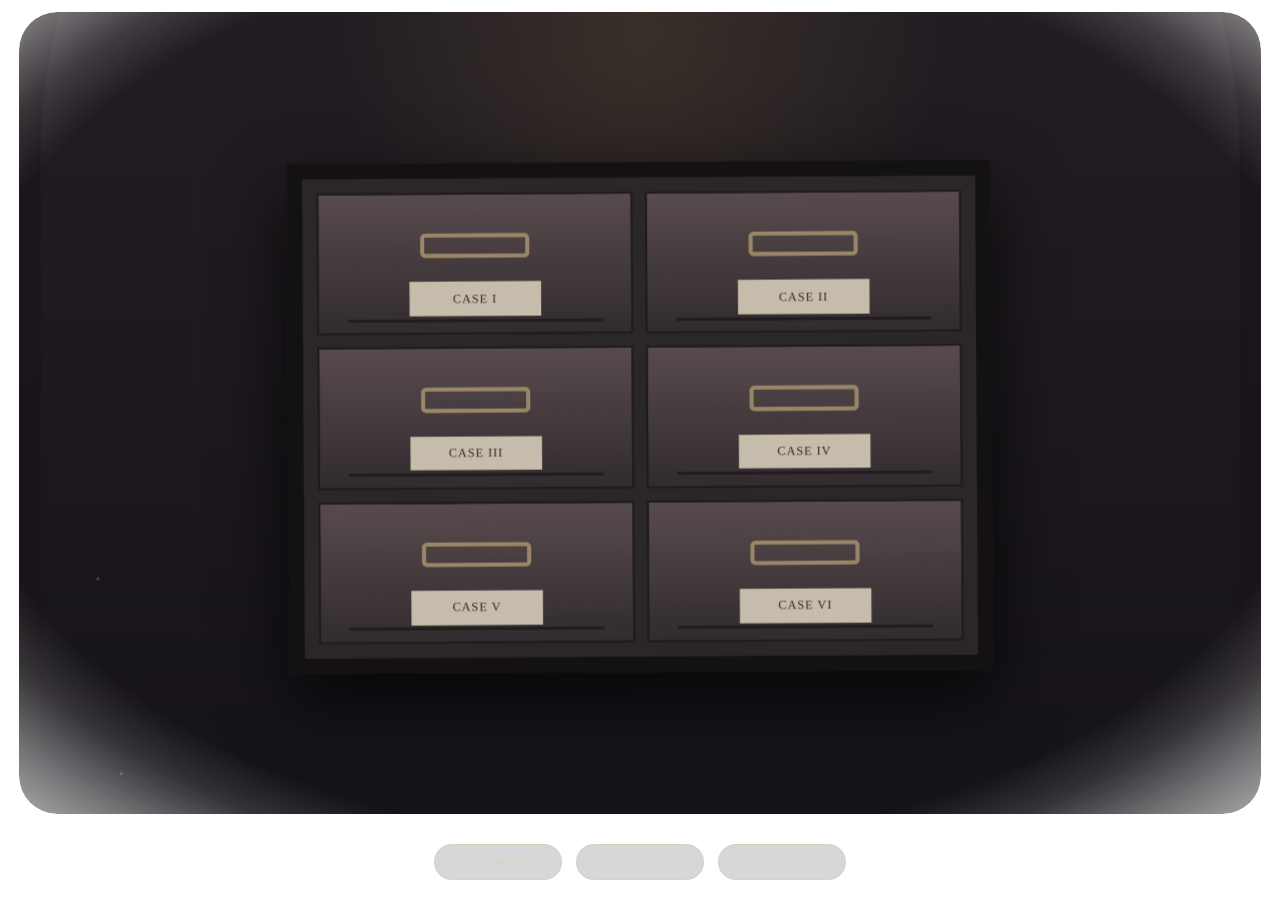
==== index.html @ 72efee7d "Add files via upload" ====
<!doctype html><html lang="en"><head><meta charset="utf-8"><meta name="viewport" content="width=device-width,initial-scale=1,viewport-fit=cover"><title>AFIJ Archive Cabinet</title><style>
:root{--cream:#efe6d7;--gold:#c9a769}*{box-sizing:border-box}html,body{margin:0;width:100%;height:100%;overflow:hidden;background:transparent;color:var(--cream);font-family:Georgia,"Times New Roman",serif}button{font:inherit}#game{position:relative;width:100%;height:calc(100vh - 76px);overflow:hidden;background:transparent}.scene{position:absolute;inset:0;overflow:hidden}.room-renderer{position:absolute;inset:1.5% 1.5% 1.2%;overflow:hidden;border-radius:38px;isolation:isolate;background:transparent;-webkit-mask-image:radial-gradient(ellipse 86% 88% at 50% 47%,#000 0,#000 58%,#000f 64%,#000d 70%,#0009 77%,#0006 83%,#0003 88%,#0001 94%,transparent 100%);mask-image:radial-gradient(ellipse 86% 88% at 50% 47%,#000 0,#000 58%,#000f 64%,#000d 70%,#0009 77%,#0006 83%,#0003 88%,#0001 94%,transparent 100%)}.room-renderer:before{content:"";position:absolute;inset:0;z-index:899;pointer-events:none;opacity:.12;background:linear-gradient(90deg,transparent 14%,#f5e8cb1d 14.08%,transparent 14.22%,transparent 43%,#f5e8cb12 43.06%,transparent 43.16%,transparent 78%,#f5e8cb17 78.04%,transparent 78.14%);animation:scratches 11s linear infinite}.room-renderer:after{content:"";position:absolute;inset:0;z-index:900;pointer-events:none;background-image:url("archive-pattern.png");background-repeat:repeat;background-size:240px;opacity:.18;mix-blend-mode:soft-light;animation:grain 1.2s steps(2,end) infinite}.world{position:absolute;inset:-27% -30% -28%;transform:translate3d(var(--cam-x,0),var(--cam-y,0),0) scale(1.02);animation:film 8.5s infinite,breathe 19s ease-in-out infinite;background:transparent}.world:after{content:"";position:absolute;inset:0;z-index:850;pointer-events:none;background-image:radial-gradient(circle,#1814162e .7px,transparent .9px);background-size:5px 5px;opacity:.1;mix-blend-mode:multiply}.cab-bg{position:absolute;inset:0;background:radial-gradient(circle at 50% 20%,#deb15620,transparent 21%),linear-gradient(#272127,#121015)}.archive-arch{position:absolute;left:19%;right:19%;top:-15%;height:96%;z-index:5;border:28px solid #1a1519;border-bottom:0;border-radius:46% 46% 0 0;opacity:.8}.sidecab{position:absolute;top:8%;bottom:7%;width:25%;background:#1d1a1d;border:10px solid #100d0f;opacity:.68}.sidecab.l{left:-11%;transform:perspective(900px) rotateY(14deg)}.sidecab.r{right:-11%;transform:perspective(900px) rotateY(-14deg)}.archive-box{position:absolute;z-index:19;width:130px;height:84px;background:#4d3b30;border:6px solid #2a201c;box-shadow:0 12px 22px #0008}.archive-box:before{content:"ARCHIVE";position:absolute;left:22px;right:22px;top:27px;background:#b9aa8b;color:#4a4034;text-align:center;font-size:10px;padding:4px}.ab-one{left:4%;bottom:5%;transform:rotate(-7deg)}.ab-two{right:5%;bottom:4%;transform:rotate(5deg);width:110px;height:72px}.loose-folder{position:absolute;z-index:21;width:92px;height:56px;background:#ad9873;clip-path:polygon(0 15%,38% 15%,44% 0,100% 0,100% 100%,0 100%)}.lf-one{left:15%;bottom:10%;transform:rotate(12deg)}.lf-two{right:17%;bottom:11%;transform:rotate(-8deg)}.tiny-clock{position:absolute;right:13%;top:14%;z-index:16;width:62px;height:62px;border-radius:50%;background:#c4b18b;border:7px solid #3d2e27;transform:rotate(3deg)}.tiny-clock:after{content:"";position:absolute;left:50%;top:50%;width:19px;height:3px;background:#4a3a31;transform:rotate(-30deg);transform-origin:left}.hanglamp{position:absolute;left:50%;top:-10px;width:4px;height:150px;background:#393238}.hanglamp:after{content:"";position:absolute;left:-46px;bottom:-8px;border-left:48px solid transparent;border-right:48px solid transparent;border-bottom:58px solid #6c553c;filter:drop-shadow(0 0 28px #e7b85d47)}.flicker{animation:flicker 4.2s ease-in-out infinite}.cabmain{position:absolute;left:50%;top:50%;width:min(690px,58vw);height:min(500px,59vh);background:#2b2729;border:15px solid #141113;box-shadow:0 26px 68px #000b;display:grid;grid-template-columns:repeat(2,1fr);grid-template-rows:repeat(3,1fr);gap:12px;padding:14px;transform:translate(-50%,-50%) rotate(-.35deg);z-index:115}.drawer{position:relative;z-index:121;border:2px solid #201b1d;background:linear-gradient(#584b4d,#322c2f);cursor:pointer;transition:.2s}.drawer:hover,.drawer:focus-visible{filter:brightness(1.14);transform:translateY(-2px);outline:1px solid #b99a69}.drawer:after{content:"";position:absolute;left:9%;right:9%;bottom:8%;height:3px;background:#211c1d}.drawer.opening{animation:open .45s ease}.handle{position:absolute;left:50%;top:37%;transform:translate(-50%,-50%);width:35%;height:18%;border:4px solid #9b8768;border-radius:5px}.taglab{position:absolute;left:50%;top:63%;transform:translateX(-50%);width:42%;height:25%;background:#c7bdac;color:#302b29;display:flex;align-items:center;justify-content:center;font-size:12px;letter-spacing:.08em}.dust{position:absolute;inset:0;z-index:20;pointer-events:none;overflow:hidden}.dust i{position:absolute;width:3px;height:3px;border-radius:50%;background:#f4e2be40;animation:float 10s linear infinite}.action-dock{position:fixed;left:0;right:0;bottom:0;height:76px;z-index:300;display:flex;align-items:center;justify-content:center;gap:14px;padding:12px 18px;background:transparent}.action-dock button{min-width:128px;padding:11px 22px;border:1px solid #debF8b47;border-radius:999px;background:#0a0a0e29;color:#dfd1ba;font-size:11px;letter-spacing:.15em;text-transform:uppercase;cursor:pointer;transition:.2s;backdrop-filter:blur(1.5px)}.action-dock button:hover,.action-dock button:focus-visible{color:#f3e3c5;transform:translateY(-2px);background:#3a2d2266;border-color:#e1c2879e;outline:0}.overlay{position:fixed;inset:0;z-index:500;display:none;align-items:center;justify-content:center;padding:20px;background:#0405086b;backdrop-filter:blur(4px)}.overlay.show{display:flex;animation:fade .25s}.panel{position:relative;width:min(760px,92vw);max-height:84vh;overflow:auto;padding:28px 30px 24px;border:1px solid #be995194;border-radius:18px;background:linear-gradient(145deg,#1a1719f0,#0b0c10f6);box-shadow:0 18px 55px #0008,inset 0 0 0 4px #6c523019;backdrop-filter:blur(12px) saturate(.82)}.panel:before{content:"";position:absolute;inset:7px;border:1px solid #b1894c29;border-radius:12px;pointer-events:none}.kick{color:#c8a86e;letter-spacing:.18em;font-size:10px;text-transform:uppercase}.panel h2{margin:8px 0 13px;font-weight:normal;color:#f4eadb;font-size:25px}.panel p,.room-action-body{color:#e0d7ca;line-height:1.72;font-size:14px}.room-action-lead{margin-bottom:14px;color:#efe2cd;font-size:15px;line-height:1.55;font-style:italic}.panel hr{border:0;border-top:1px solid #554638}.panel em{color:#d0b88d}.file-footer{text-align:center}.close-file{min-width:138px;margin-top:18px;padding:10px 22px;border:1px solid #c59e5b9e;background:linear-gradient(#5b462d57,#1916168a);color:#f0dfc2;letter-spacing:.14em;cursor:pointer}.close-file:hover{background:#5d412b}.action-title{font-size:23px!important}.archive-plaque{position:fixed;top:18px;left:50%;z-index:250;transform:translateX(-50%);pointer-events:none;text-align:center;text-shadow:0 2px 12px #000}.archive-plaque small{display:block;color:#ad9164;letter-spacing:.2em;font-size:8px}.archive-plaque span{font-size:17px}@keyframes float{from{transform:translateY(20px);opacity:0}20%{opacity:.5}80%{opacity:.15}to{transform:translateY(-180px);opacity:0}}@keyframes flicker{48%{filter:brightness(.92)}50%{filter:brightness(1.06)}52%{filter:brightness(.95)}}@keyframes grain{25%{background-position:3px -2px}50%{background-position:-2px 3px}75%{background-position:2px 1px}}@keyframes scratches{to{transform:translateX(2px)}}@keyframes film{17%{filter:brightness(.965) contrast(1.025)}35%{filter:brightness(1.025)}63%{filter:brightness(.95) contrast(1.03)}83%{filter:brightness(1.018)}}@keyframes breathe{50%{filter:sepia(.035) saturate(.96)}}@keyframes open{50%{transform:translateY(16px);box-shadow:0 24px 25px #000}}@keyframes fade{from{opacity:0}}
@media(max-width:760px){#game{height:calc(100vh - 68px)}.room-renderer{inset:1%;border-radius:24px;-webkit-mask-image:radial-gradient(ellipse 92% 92% at 50% 47%,#000 0,#000 62%,#000b 78%,#0004 90%,transparent 100%);mask-image:radial-gradient(ellipse 92% 92% at 50% 47%,#000 0,#000 62%,#000b 78%,#0004 90%,transparent 100%)}.world{inset:-16% -18% -17%}.cabmain{width:78vw;height:60vh;border-width:10px;gap:8px;padding:9px}.sidecab{opacity:.35}.archive-box,.loose-folder{opacity:.55}.taglab{width:58%;font-size:9px}.action-dock{height:68px;gap:7px;padding:10px 8px}.action-dock button{min-width:0;flex:1;max-width:130px;padding:10px 7px;font-size:9px}.panel{padding:22px 20px}.archive-plaque{top:10px}}@media(prefers-reduced-motion:reduce){.world,.room-renderer:before,.room-renderer:after,.dust i,.flicker{animation:none!important}}
</style></head><body><div id="game"><section id="cabinet" class="scene"><div class="room-renderer"><div class="world" id="world"><div class="cab-bg"></div><div class="archive-arch"></div><div class="sidecab l"></div><div class="sidecab r"></div><div class="archive-box ab-one"></div><div class="archive-box ab-two"></div><div class="loose-folder lf-one"></div><div class="loose-folder lf-two"></div><div class="tiny-clock"></div><div class="hanglamp flicker"></div><div class="cabmain" id="drawers"></div><div class="dust" id="dust"></div></div></div></section></div><div class="archive-plaque"></div><nav class="action-dock" aria-label="Archive actions"><button data-action="examine">Examine</button><button data-action="read">Read</button><button data-action="wonder">Wonder</button></nav><div class="overlay" id="actionModal"><article class="panel"><div class="kick">Archive</div><h2 class="action-title" id="actionTitle"></h2><div class="room-action-lead" id="actionLead"></div><div class="room-action-body" id="actionBody"></div><div class="file-footer"><button class="close-file" data-close>Close File</button></div></article></div><div class="overlay" id="fileModal"><article class="panel"><div class="kick" id="fileKick">Filing Cabinet</div><h2 id="fileTitle"></h2><div id="fileBody"></div><div class="file-footer"><button class="close-file" data-close>Close File</button></div></article></div><script>
const drawerData=[['FILE: LEONA FRIEST',`<p><strong>Detective of Veridia</strong></p><p>Logical, observant, and far less cold than she appears, Leona follows evidence where others follow fear. She notices what people hide, what rooms remember, and what her brother is absolutely about to do wrong.</p><p>Though often reserved, Leona cares deeply about the people around her. She values honesty, precision, and patience, preferring facts over assumptions and solutions over dramatics.</p><hr><p><em>“The truth exists whether we're comfortable with it or not.”</em></p>`],['CITY RECORDS: MONOCHROME',`<p><strong>Industrial Capital of Northshire</strong></p><p>Monochrome is the largest city in the known world and the beating heart of industry, commerce, and innovation.</p><p>Built upon towering coastal cliffs, the city grew upward rather than outward, eventually forming six immense layers stacked upon one another. As Monochrome expanded, wealth and influence rose with it.</p><p>Connecting every layer is the Ascension, a colossal elevator network that carries citizens between the city's heights and depths. For many, it is a symbol of opportunity. For others, a reminder that not everyone is destined to reach the top.</p><p>Beneath the brass towers and steam-powered marvels lies a city of secrets, corruption, and mysteries waiting to be uncovered.</p><hr><p><em>“The city is split into six layers. The rich live at the top, the poor live at the bottom, and the criminals live everywhere.” — K. Starling</em></p>`],['FILE: PHOENIX',`<p><strong>Kovion “Kovi” Starling</strong></p><p>Information broker. Wanted criminal. Professional liar. Kovi is known throughout Monochrome for his disguises, false names, impossible luck, and a smile that usually means someone else is already losing.</p><p>Behind the theatrics is a sharp mind and a survivor's instinct. He treats life like a stage play, always performing, always adapting, but the act becomes harder to maintain whenever someone notices the truth beneath the performance.</p><hr><p><em>“Everyone wears a mask. Mine just happens to be prettier.”</em></p><p><em>“I had a much better quote here before somebody got offended.”</em></p>`],['FILE: BENJAMIN FRIEST',`<p><strong>Detective of Veridia</strong></p><p>Warm, reckless, and dangerously kind, Benjamin has a gift for reaching people others overlook. His easygoing nature often hides how seriously he takes every case placed in front of him.</p><p>Ben believes people are worth trusting until proven otherwise. He throws himself into problems without hesitation, guided more by empathy than caution, and refuses to leave anyone behind if he can help it.</p><hr><p><em>“I'd rather get hurt helping someone than walk away wondering if I could've.”</em></p>`],['CASE SUMMARY',`<p><strong>A Flight in June</strong></p><p>In a dying world of cogs and gears where gods fade when forgotten, a pair of twin detectives leave their quiet hometown to investigate a nationwide string of disappearances.</p><p>The deeper they dig into the towering city of Monochrome, the more they uncover a sickness turning people into brass from the inside out, a criminal underworld that seems to know more than it should, and traces of a forgotten god who may still be alive.</p><p>Along the way they cross paths with a wanted criminal who treats life like a stage play, an undercover mafia boss who can manipulate time, ancient spirits from Welsh folklore, and a mystery that reaches far beyond the missing persons case they came to solve.</p><hr><p>Some stories are about finding the truth. This one is about what the world chooses to remember.</p><p>Nothing is permanent. Seasons change, cities crumble, and even gods can fade into myth. Yet despite everything, the world continues to turn.</p>`],['CLASSIFIED FILE: OLIVER MORRIS',`<p><strong>Undercover Operative</strong></p><p>Respected by detectives, feared by criminals, and avoided by informants, Oliver Morris operates deep within Monochrome’s criminal underworld under identities few people are allowed to question.</p><p>Patient, disciplined, and difficult to read, Oliver has spent years learning how to disappear into a role. Beneath his calm exterior is someone fiercely dedicated to his work, willing to endure isolation if it means seeing a case through to the end.</p><hr><p><em>“The difference between a secret and a confession is usually time.”</em></p>`]];
const actions={examine:['Examine','You examine the archive.','Tall cabinets line the walls, their labels worn by age. Some drawers sit neatly closed. Others look as if they have been opened too many times by hands that knew exactly what they were searching for.'],read:['Read','You pull a record from the cabinet.','<strong>A Flight in June</strong> follows twin detectives Leona and Benjamin Friest as they leave Veridia for the industrial city of Monochrome to investigate a string of disappearances.<br><br>The deeper they look, the more the case begins to connect to Brassheart Syndrome, forgotten gods, ancient spirits, and a city determined to bury its own history.'],wonder:['Wonder','You pause for a moment.','Every story begins somewhere. This one chose an archive.']};
const drawers=document.getElementById('drawers');drawerData.forEach((f,i)=>{const b=document.createElement('button');b.className='drawer';b.innerHTML=`<span class="handle"></span><span class="taglab">CASE ${['I','II','III','IV','V','VI'][i]}</span>`;b.onclick=()=>{b.classList.remove('opening');void b.offsetWidth;b.classList.add('opening');setTimeout(()=>openFile(i),230)};drawers.appendChild(b)});function openFile(i){fileTitle.textContent=drawerData[i][0];fileBody.innerHTML=drawerData[i][1];fileKick.textContent=i===5?'Classified File':'Filing Cabinet';fileModal.classList.add('show')}document.querySelectorAll('[data-action]').forEach(b=>b.onclick=()=>{const a=actions[b.dataset.action];actionTitle.textContent=a[0];actionLead.textContent=a[1];actionBody.innerHTML=a[2];actionModal.classList.add('show')});document.querySelectorAll('[data-close]').forEach(b=>b.onclick=()=>b.closest('.overlay').classList.remove('show'));document.querySelectorAll('.overlay').forEach(x=>x.onclick=e=>{if(e.target===x)x.classList.remove('show')});document.onkeydown=e=>{if(e.key==='Escape')document.querySelectorAll('.overlay').forEach(x=>x.classList.remove('show'))};
for(let i=0;i<10;i++){const d=document.createElement('i');d.style.left=Math.random()*100+'%';d.style.top=35+Math.random()*60+'%';d.style.animationDelay=-Math.random()*10+'s';d.style.animationDuration=8+Math.random()*8+'s';dust.appendChild(d)}
const camera={tx:0,ty:0,x:0,y:0,px:.5,py:.5};function limits(){const mobile=innerWidth<760;return{x:mobile?Math.min(58,innerWidth*.07):Math.min(235,innerWidth*.17),y:mobile?Math.min(40,innerHeight*.065):Math.min(135,innerHeight*.16)}}function target(cx,cy){const nx=Math.max(0,Math.min(1,cx/innerWidth)),ny=Math.max(0,Math.min(1,cy/Math.max(1,game.clientHeight))),l=limits(),dx=(nx-.5)*2,dy=(ny-.5)*2;camera.px=nx;camera.py=ny;camera.tx=-Math.sign(dx)*Math.pow(Math.abs(dx),1.25)*l.x;camera.ty=-Math.sign(dy)*Math.pow(Math.abs(dy),1.35)*l.y}document.addEventListener('pointermove',e=>target(e.clientX,e.clientY),{passive:true});document.addEventListener('pointerleave',()=>{camera.tx*=.35;camera.ty*=.35});function animate(){camera.x+=(camera.tx-camera.x)*.055;camera.y+=(camera.ty-camera.y)*.055;world.style.setProperty('--cam-x',camera.x.toFixed(2)+'px');world.style.setProperty('--cam-y',camera.y.toFixed(2)+'px');requestAnimationFrame(animate)}requestAnimationFrame(animate);addEventListener('resize',()=>target(innerWidth*camera.px,game.clientHeight*camera.py));
</script><link rel="stylesheet" href="mobile.css"><script src="mobile.js"></script></body></html>
---- mobile.css ----
/* Mobile presentation layer. Desktop rules above remain unchanged. */
@media (max-width: 760px), (pointer: coarse) and (max-width: 980px) {
  :root {
    --mobile-dock-height: 76px;
    --app-height: 100dvh;
  }

  html,
  body {
    min-height: 100%;
    overscroll-behavior: none;
    -webkit-text-size-adjust: 100%;
  }

  body {
    min-height: var(--app-height);
    background: #0d0b0e;
  }

  button {
    -webkit-tap-highlight-color: transparent;
  }

  #game {
    height: calc(var(--app-height) - var(--mobile-dock-height));
    min-height: 360px;
    touch-action: none;
  }

  .room-renderer {
    inset: 0;
    border-radius: 0;
    -webkit-mask-image: radial-gradient(
      ellipse 105% 96% at 50% 46%,
      #000 0,
      #000 70%,
      #000c 83%,
      #0005 94%,
      transparent 100%
    );
    mask-image: radial-gradient(
      ellipse 105% 96% at 50% 46%,
      #000 0,
      #000 70%,
      #000c 83%,
      #0005 94%,
      transparent 100%
    );
  }

  .world {
    inset: -13% -22% -15%;
    transform: translate3d(var(--cam-x, 0), var(--cam-y, 0), 0) scale(1.01);
  }

  .archive-arch {
    left: 11%;
    right: 11%;
    border-width: 18px;
  }

  .cabmain {
    top: 51%;
    width: min(88vw, 520px);
    height: min(62dvh, 570px);
    min-height: 360px;
    max-height: calc(var(--app-height) - var(--mobile-dock-height) - 82px);
    border-width: 9px;
    gap: 8px;
    padding: 9px;
  }

  .drawer {
    min-width: 0;
    min-height: 74px;
    touch-action: manipulation;
  }

  .drawer:hover {
    filter: none;
    transform: none;
  }

  .drawer:active {
    filter: brightness(1.16);
    transform: translateY(3px);
  }

  .handle {
    width: 46%;
    height: 20%;
    min-height: 15px;
    border-width: 3px;
  }

  .taglab {
    top: 65%;
    width: 62%;
    height: 25%;
    min-height: 21px;
    padding: 2px 4px;
    font-size: clamp(8px, 2.6vw, 11px);
  }

  .tiny-clock {
    right: 3%;
    top: 12%;
    transform: scale(.82) rotate(3deg);
  }

  .hanglamp {
    height: 116px;
  }

  .sidecab {
    width: 31%;
    opacity: .28;
  }

  .archive-box,
  .loose-folder {
    opacity: .38;
    transform: scale(.78);
  }

  .action-dock {
    bottom: 0;
    height: var(--mobile-dock-height);
    gap: 8px;
    padding: 9px max(10px, env(safe-area-inset-right))
      max(9px, env(safe-area-inset-bottom))
      max(10px, env(safe-area-inset-left));
    background: linear-gradient(180deg, #0c0b0f00, #0b090de8 34%, #09080bf5);
  }

  .action-dock button {
    min-width: 0;
    min-height: 44px;
    max-width: none;
    flex: 1 1 0;
    padding: 10px 5px;
    border-color: #debF8b69;
    background: #171318bd;
    font-size: clamp(8px, 2.45vw, 10px);
    letter-spacing: .12em;
    backdrop-filter: blur(8px);
  }

  .action-dock button:active {
    color: #fff1d8;
    background: #5d432d99;
    transform: translateY(1px);
  }

  .archive-plaque {
    top: max(9px, env(safe-area-inset-top));
    width: 92vw;
  }

  .archive-plaque small {
    font-size: 8px;
  }

  .archive-plaque span {
    font-size: 15px;
  }

  .overlay {
    align-items: flex-end;
    padding: max(12px, env(safe-area-inset-top))
      max(10px, env(safe-area-inset-right))
      max(10px, env(safe-area-inset-bottom))
      max(10px, env(safe-area-inset-left));
    background: #0405089c;
    overscroll-behavior: contain;
  }

  .panel {
    width: 100%;
    max-height: min(88dvh, calc(var(--app-height) - 24px));
    padding: 24px 20px max(18px, env(safe-area-inset-bottom));
    border-radius: 20px 20px 13px 13px;
    scrollbar-width: thin;
    -webkit-overflow-scrolling: touch;
    overscroll-behavior: contain;
  }

  .panel h2,
  .action-title {
    margin-top: 7px;
    font-size: clamp(21px, 6vw, 26px) !important;
    line-height: 1.18;
  }

  .panel p,
  .room-action-body {
    font-size: 15px;
    line-height: 1.65;
  }

  .room-action-lead {
    font-size: 15px;
  }

  .file-footer {
    position: sticky;
    z-index: 2;
    bottom: calc(-1 * max(18px, env(safe-area-inset-bottom)));
    margin: 16px -12px calc(-1 * max(18px, env(safe-area-inset-bottom)));
    padding: 8px 12px max(14px, env(safe-area-inset-bottom));
    background: linear-gradient(transparent, #0d0d11 26%);
  }

  .close-file {
    min-width: min(220px, 84%);
    min-height: 46px;
    margin-top: 10px;
    touch-action: manipulation;
  }
}

/* Short phones and mobile browsers with large address bars. */
@media (max-width: 760px) and (max-height: 620px) {
  :root {
    --mobile-dock-height: 68px;
  }

  .cabmain {
    top: 53%;
    height: calc(var(--app-height) - var(--mobile-dock-height) - 60px);
    min-height: 300px;
  }

  .drawer {
    min-height: 58px;
  }

  .archive-plaque span {
    font-size: 13px;
  }
}

/* Landscape phones use three columns so the cabinet stays fully visible. */
@media (pointer: coarse) and (orientation: landscape) and (max-height: 600px) {
  :root {
    --mobile-dock-height: 62px;
  }

  #game {
    min-height: 250px;
  }

  .world {
    inset: -28% -17% -31%;
  }

  .cabmain {
    top: 53%;
    width: min(72vw, 720px);
    height: min(66dvh, 360px);
    min-height: 235px;
    max-height: calc(var(--app-height) - var(--mobile-dock-height) - 28px);
    grid-template-columns: repeat(3, 1fr);
    grid-template-rows: repeat(2, 1fr);
    border-width: 7px;
    gap: 6px;
    padding: 7px;
  }

  .drawer {
    min-height: 56px;
  }

  .taglab {
    width: 54%;
    font-size: 8px;
  }

  .archive-plaque {
    top: 5px;
  }

  .archive-plaque small {
    display: none;
  }

  .action-dock {
    padding-top: 7px;
    padding-bottom: max(6px, env(safe-area-inset-bottom));
  }

  .action-dock button {
    min-height: 40px;
  }

  .overlay {
    align-items: center;
    padding: max(8px, env(safe-area-inset-top))
      max(14px, env(safe-area-inset-right))
      max(8px, env(safe-area-inset-bottom))
      max(14px, env(safe-area-inset-left));
  }

  .panel {
    width: min(760px, 92vw);
    max-height: calc(var(--app-height) - 16px);
    padding: 20px 24px 16px;
    border-radius: 16px;
  }
}

@media (prefers-reduced-motion: reduce) {
  .drawer.opening {
    animation: none !important;
  }
}
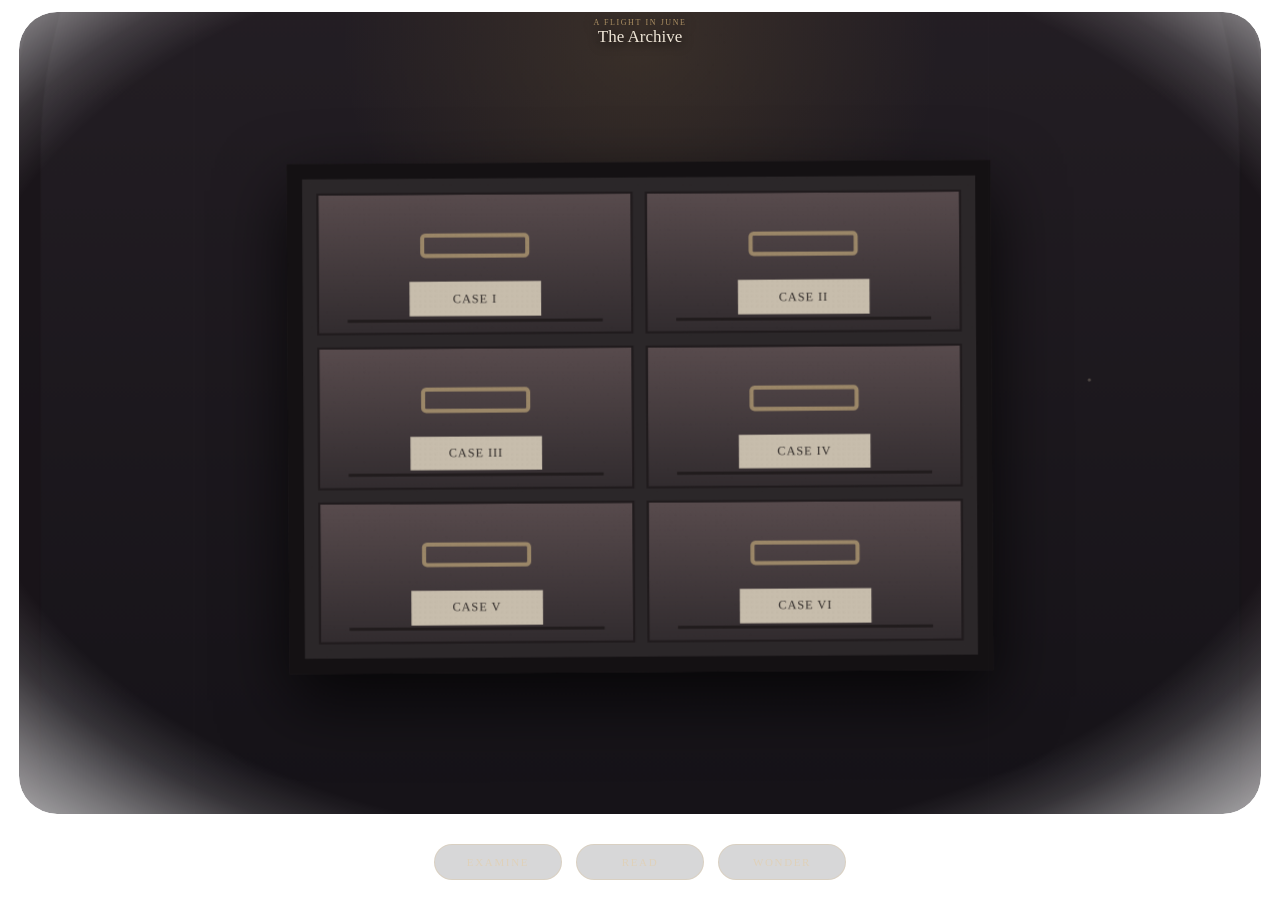
==== commit a86f46f1: "Rename AFIJ_Archive_Cabinet_Full_Atmosphere.html to index.html" ====
--- a/index.html
+++ b/index.html
@@ -1,10 +1,10 @@
 <!doctype html><html lang="en"><head><meta charset="utf-8"><meta name="viewport" content="width=device-width,initial-scale=1,viewport-fit=cover"><title>AFIJ Archive Cabinet</title><style>
 :root{--cream:#efe6d7;--gold:#c9a769}*{box-sizing:border-box}html,body{margin:0;width:100%;height:100%;overflow:hidden;background:transparent;color:var(--cream);font-family:Georgia,"Times New Roman",serif}button{font:inherit}#game{position:relative;width:100%;height:calc(100vh - 76px);overflow:hidden;background:transparent}.scene{position:absolute;inset:0;overflow:hidden}.room-renderer{position:absolute;inset:1.5% 1.5% 1.2%;overflow:hidden;border-radius:38px;isolation:isolate;background:transparent;-webkit-mask-image:radial-gradient(ellipse 86% 88% at 50% 47%,#000 0,#000 58%,#000f 64%,#000d 70%,#0009 77%,#0006 83%,#0003 88%,#0001 94%,transparent 100%);mask-image:radial-gradient(ellipse 86% 88% at 50% 47%,#000 0,#000 58%,#000f 64%,#000d 70%,#0009 77%,#0006 83%,#0003 88%,#0001 94%,transparent 100%)}.room-renderer:before{content:"";position:absolute;inset:0;z-index:899;pointer-events:none;opacity:.12;background:linear-gradient(90deg,transparent 14%,#f5e8cb1d 14.08%,transparent 14.22%,transparent 43%,#f5e8cb12 43.06%,transparent 43.16%,transparent 78%,#f5e8cb17 78.04%,transparent 78.14%);animation:scratches 11s linear infinite}.room-renderer:after{content:"";position:absolute;inset:0;z-index:900;pointer-events:none;background-image:url("archive-pattern.png");background-repeat:repeat;background-size:240px;opacity:.18;mix-blend-mode:soft-light;animation:grain 1.2s steps(2,end) infinite}.world{position:absolute;inset:-27% -30% -28%;transform:translate3d(var(--cam-x,0),var(--cam-y,0),0) scale(1.02);animation:film 8.5s infinite,breathe 19s ease-in-out infinite;background:transparent}.world:after{content:"";position:absolute;inset:0;z-index:850;pointer-events:none;background-image:radial-gradient(circle,#1814162e .7px,transparent .9px);background-size:5px 5px;opacity:.1;mix-blend-mode:multiply}.cab-bg{position:absolute;inset:0;background:radial-gradient(circle at 50% 20%,#deb15620,transparent 21%),linear-gradient(#272127,#121015)}.archive-arch{position:absolute;left:19%;right:19%;top:-15%;height:96%;z-index:5;border:28px solid #1a1519;border-bottom:0;border-radius:46% 46% 0 0;opacity:.8}.sidecab{position:absolute;top:8%;bottom:7%;width:25%;background:#1d1a1d;border:10px solid #100d0f;opacity:.68}.sidecab.l{left:-11%;transform:perspective(900px) rotateY(14deg)}.sidecab.r{right:-11%;transform:perspective(900px) rotateY(-14deg)}.archive-box{position:absolute;z-index:19;width:130px;height:84px;background:#4d3b30;border:6px solid #2a201c;box-shadow:0 12px 22px #0008}.archive-box:before{content:"ARCHIVE";position:absolute;left:22px;right:22px;top:27px;background:#b9aa8b;color:#4a4034;text-align:center;font-size:10px;padding:4px}.ab-one{left:4%;bottom:5%;transform:rotate(-7deg)}.ab-two{right:5%;bottom:4%;transform:rotate(5deg);width:110px;height:72px}.loose-folder{position:absolute;z-index:21;width:92px;height:56px;background:#ad9873;clip-path:polygon(0 15%,38% 15%,44% 0,100% 0,100% 100%,0 100%)}.lf-one{left:15%;bottom:10%;transform:rotate(12deg)}.lf-two{right:17%;bottom:11%;transform:rotate(-8deg)}.tiny-clock{position:absolute;right:13%;top:14%;z-index:16;width:62px;height:62px;border-radius:50%;background:#c4b18b;border:7px solid #3d2e27;transform:rotate(3deg)}.tiny-clock:after{content:"";position:absolute;left:50%;top:50%;width:19px;height:3px;background:#4a3a31;transform:rotate(-30deg);transform-origin:left}.hanglamp{position:absolute;left:50%;top:-10px;width:4px;height:150px;background:#393238}.hanglamp:after{content:"";position:absolute;left:-46px;bottom:-8px;border-left:48px solid transparent;border-right:48px solid transparent;border-bottom:58px solid #6c553c;filter:drop-shadow(0 0 28px #e7b85d47)}.flicker{animation:flicker 4.2s ease-in-out infinite}.cabmain{position:absolute;left:50%;top:50%;width:min(690px,58vw);height:min(500px,59vh);background:#2b2729;border:15px solid #141113;box-shadow:0 26px 68px #000b;display:grid;grid-template-columns:repeat(2,1fr);grid-template-rows:repeat(3,1fr);gap:12px;padding:14px;transform:translate(-50%,-50%) rotate(-.35deg);z-index:115}.drawer{position:relative;z-index:121;border:2px solid #201b1d;background:linear-gradient(#584b4d,#322c2f);cursor:pointer;transition:.2s}.drawer:hover,.drawer:focus-visible{filter:brightness(1.14);transform:translateY(-2px);outline:1px solid #b99a69}.drawer:after{content:"";position:absolute;left:9%;right:9%;bottom:8%;height:3px;background:#211c1d}.drawer.opening{animation:open .45s ease}.handle{position:absolute;left:50%;top:37%;transform:translate(-50%,-50%);width:35%;height:18%;border:4px solid #9b8768;border-radius:5px}.taglab{position:absolute;left:50%;top:63%;transform:translateX(-50%);width:42%;height:25%;background:#c7bdac;color:#302b29;display:flex;align-items:center;justify-content:center;font-size:12px;letter-spacing:.08em}.dust{position:absolute;inset:0;z-index:20;pointer-events:none;overflow:hidden}.dust i{position:absolute;width:3px;height:3px;border-radius:50%;background:#f4e2be40;animation:float 10s linear infinite}.action-dock{position:fixed;left:0;right:0;bottom:0;height:76px;z-index:300;display:flex;align-items:center;justify-content:center;gap:14px;padding:12px 18px;background:transparent}.action-dock button{min-width:128px;padding:11px 22px;border:1px solid #debF8b47;border-radius:999px;background:#0a0a0e29;color:#dfd1ba;font-size:11px;letter-spacing:.15em;text-transform:uppercase;cursor:pointer;transition:.2s;backdrop-filter:blur(1.5px)}.action-dock button:hover,.action-dock button:focus-visible{color:#f3e3c5;transform:translateY(-2px);background:#3a2d2266;border-color:#e1c2879e;outline:0}.overlay{position:fixed;inset:0;z-index:500;display:none;align-items:center;justify-content:center;padding:20px;background:#0405086b;backdrop-filter:blur(4px)}.overlay.show{display:flex;animation:fade .25s}.panel{position:relative;width:min(760px,92vw);max-height:84vh;overflow:auto;padding:28px 30px 24px;border:1px solid #be995194;border-radius:18px;background:linear-gradient(145deg,#1a1719f0,#0b0c10f6);box-shadow:0 18px 55px #0008,inset 0 0 0 4px #6c523019;backdrop-filter:blur(12px) saturate(.82)}.panel:before{content:"";position:absolute;inset:7px;border:1px solid #b1894c29;border-radius:12px;pointer-events:none}.kick{color:#c8a86e;letter-spacing:.18em;font-size:10px;text-transform:uppercase}.panel h2{margin:8px 0 13px;font-weight:normal;color:#f4eadb;font-size:25px}.panel p,.room-action-body{color:#e0d7ca;line-height:1.72;font-size:14px}.room-action-lead{margin-bottom:14px;color:#efe2cd;font-size:15px;line-height:1.55;font-style:italic}.panel hr{border:0;border-top:1px solid #554638}.panel em{color:#d0b88d}.file-footer{text-align:center}.close-file{min-width:138px;margin-top:18px;padding:10px 22px;border:1px solid #c59e5b9e;background:linear-gradient(#5b462d57,#1916168a);color:#f0dfc2;letter-spacing:.14em;cursor:pointer}.close-file:hover{background:#5d412b}.action-title{font-size:23px!important}.archive-plaque{position:fixed;top:18px;left:50%;z-index:250;transform:translateX(-50%);pointer-events:none;text-align:center;text-shadow:0 2px 12px #000}.archive-plaque small{display:block;color:#ad9164;letter-spacing:.2em;font-size:8px}.archive-plaque span{font-size:17px}@keyframes float{from{transform:translateY(20px);opacity:0}20%{opacity:.5}80%{opacity:.15}to{transform:translateY(-180px);opacity:0}}@keyframes flicker{48%{filter:brightness(.92)}50%{filter:brightness(1.06)}52%{filter:brightness(.95)}}@keyframes grain{25%{background-position:3px -2px}50%{background-position:-2px 3px}75%{background-position:2px 1px}}@keyframes scratches{to{transform:translateX(2px)}}@keyframes film{17%{filter:brightness(.965) contrast(1.025)}35%{filter:brightness(1.025)}63%{filter:brightness(.95) contrast(1.03)}83%{filter:brightness(1.018)}}@keyframes breathe{50%{filter:sepia(.035) saturate(.96)}}@keyframes open{50%{transform:translateY(16px);box-shadow:0 24px 25px #000}}@keyframes fade{from{opacity:0}}
 @media(max-width:760px){#game{height:calc(100vh - 68px)}.room-renderer{inset:1%;border-radius:24px;-webkit-mask-image:radial-gradient(ellipse 92% 92% at 50% 47%,#000 0,#000 62%,#000b 78%,#0004 90%,transparent 100%);mask-image:radial-gradient(ellipse 92% 92% at 50% 47%,#000 0,#000 62%,#000b 78%,#0004 90%,transparent 100%)}.world{inset:-16% -18% -17%}.cabmain{width:78vw;height:60vh;border-width:10px;gap:8px;padding:9px}.sidecab{opacity:.35}.archive-box,.loose-folder{opacity:.55}.taglab{width:58%;font-size:9px}.action-dock{height:68px;gap:7px;padding:10px 8px}.action-dock button{min-width:0;flex:1;max-width:130px;padding:10px 7px;font-size:9px}.panel{padding:22px 20px}.archive-plaque{top:10px}}@media(prefers-reduced-motion:reduce){.world,.room-renderer:before,.room-renderer:after,.dust i,.flicker{animation:none!important}}
-</style></head><body><div id="game"><section id="cabinet" class="scene"><div class="room-renderer"><div class="world" id="world"><div class="cab-bg"></div><div class="archive-arch"></div><div class="sidecab l"></div><div class="sidecab r"></div><div class="archive-box ab-one"></div><div class="archive-box ab-two"></div><div class="loose-folder lf-one"></div><div class="loose-folder lf-two"></div><div class="tiny-clock"></div><div class="hanglamp flicker"></div><div class="cabmain" id="drawers"></div><div class="dust" id="dust"></div></div></div></section></div><div class="archive-plaque"></div><nav class="action-dock" aria-label="Archive actions"><button data-action="examine">Examine</button><button data-action="read">Read</button><button data-action="wonder">Wonder</button></nav><div class="overlay" id="actionModal"><article class="panel"><div class="kick">Archive</div><h2 class="action-title" id="actionTitle"></h2><div class="room-action-lead" id="actionLead"></div><div class="room-action-body" id="actionBody"></div><div class="file-footer"><button class="close-file" data-close>Close File</button></div></article></div><div class="overlay" id="fileModal"><article class="panel"><div class="kick" id="fileKick">Filing Cabinet</div><h2 id="fileTitle"></h2><div id="fileBody"></div><div class="file-footer"><button class="close-file" data-close>Close File</button></div></article></div><script>
+</style></head><body><div id="game"><section id="cabinet" class="scene"><div class="room-renderer"><div class="world" id="world"><div class="cab-bg"></div><div class="archive-arch"></div><div class="sidecab l"></div><div class="sidecab r"></div><div class="archive-box ab-one"></div><div class="archive-box ab-two"></div><div class="loose-folder lf-one"></div><div class="loose-folder lf-two"></div><div class="tiny-clock"></div><div class="hanglamp flicker"></div><div class="cabmain" id="drawers"></div><div class="dust" id="dust"></div></div></div></section></div><div class="archive-plaque"><small>A FLIGHT IN JUNE</small><span>The Archive</span></div><nav class="action-dock" aria-label="Archive actions"><button data-action="examine">Examine</button><button data-action="read">Read</button><button data-action="wonder">Wonder</button></nav><div class="overlay" id="actionModal"><article class="panel"><div class="kick">Archive</div><h2 class="action-title" id="actionTitle"></h2><div class="room-action-lead" id="actionLead"></div><div class="room-action-body" id="actionBody"></div><div class="file-footer"><button class="close-file" data-close>Close File</button></div></article></div><div class="overlay" id="fileModal"><article class="panel"><div class="kick" id="fileKick">Filing Cabinet</div><h2 id="fileTitle"></h2><div id="fileBody"></div><div class="file-footer"><button class="close-file" data-close>Close File</button></div></article></div><script>
 const drawerData=[['FILE: LEONA FRIEST',`<p><strong>Detective of Veridia</strong></p><p>Logical, observant, and far less cold than she appears, Leona follows evidence where others follow fear. She notices what people hide, what rooms remember, and what her brother is absolutely about to do wrong.</p><p>Though often reserved, Leona cares deeply about the people around her. She values honesty, precision, and patience, preferring facts over assumptions and solutions over dramatics.</p><hr><p><em>“The truth exists whether we're comfortable with it or not.”</em></p>`],['CITY RECORDS: MONOCHROME',`<p><strong>Industrial Capital of Northshire</strong></p><p>Monochrome is the largest city in the known world and the beating heart of industry, commerce, and innovation.</p><p>Built upon towering coastal cliffs, the city grew upward rather than outward, eventually forming six immense layers stacked upon one another. As Monochrome expanded, wealth and influence rose with it.</p><p>Connecting every layer is the Ascension, a colossal elevator network that carries citizens between the city's heights and depths. For many, it is a symbol of opportunity. For others, a reminder that not everyone is destined to reach the top.</p><p>Beneath the brass towers and steam-powered marvels lies a city of secrets, corruption, and mysteries waiting to be uncovered.</p><hr><p><em>“The city is split into six layers. The rich live at the top, the poor live at the bottom, and the criminals live everywhere.” — K. Starling</em></p>`],['FILE: PHOENIX',`<p><strong>Kovion “Kovi” Starling</strong></p><p>Information broker. Wanted criminal. Professional liar. Kovi is known throughout Monochrome for his disguises, false names, impossible luck, and a smile that usually means someone else is already losing.</p><p>Behind the theatrics is a sharp mind and a survivor's instinct. He treats life like a stage play, always performing, always adapting, but the act becomes harder to maintain whenever someone notices the truth beneath the performance.</p><hr><p><em>“Everyone wears a mask. Mine just happens to be prettier.”</em></p><p><em>“I had a much better quote here before somebody got offended.”</em></p>`],['FILE: BENJAMIN FRIEST',`<p><strong>Detective of Veridia</strong></p><p>Warm, reckless, and dangerously kind, Benjamin has a gift for reaching people others overlook. His easygoing nature often hides how seriously he takes every case placed in front of him.</p><p>Ben believes people are worth trusting until proven otherwise. He throws himself into problems without hesitation, guided more by empathy than caution, and refuses to leave anyone behind if he can help it.</p><hr><p><em>“I'd rather get hurt helping someone than walk away wondering if I could've.”</em></p>`],['CASE SUMMARY',`<p><strong>A Flight in June</strong></p><p>In a dying world of cogs and gears where gods fade when forgotten, a pair of twin detectives leave their quiet hometown to investigate a nationwide string of disappearances.</p><p>The deeper they dig into the towering city of Monochrome, the more they uncover a sickness turning people into brass from the inside out, a criminal underworld that seems to know more than it should, and traces of a forgotten god who may still be alive.</p><p>Along the way they cross paths with a wanted criminal who treats life like a stage play, an undercover mafia boss who can manipulate time, ancient spirits from Welsh folklore, and a mystery that reaches far beyond the missing persons case they came to solve.</p><hr><p>Some stories are about finding the truth. This one is about what the world chooses to remember.</p><p>Nothing is permanent. Seasons change, cities crumble, and even gods can fade into myth. Yet despite everything, the world continues to turn.</p>`],['CLASSIFIED FILE: OLIVER MORRIS',`<p><strong>Undercover Operative</strong></p><p>Respected by detectives, feared by criminals, and avoided by informants, Oliver Morris operates deep within Monochrome’s criminal underworld under identities few people are allowed to question.</p><p>Patient, disciplined, and difficult to read, Oliver has spent years learning how to disappear into a role. Beneath his calm exterior is someone fiercely dedicated to his work, willing to endure isolation if it means seeing a case through to the end.</p><hr><p><em>“The difference between a secret and a confession is usually time.”</em></p>`]];
 const actions={examine:['Examine','You examine the archive.','Tall cabinets line the walls, their labels worn by age. Some drawers sit neatly closed. Others look as if they have been opened too many times by hands that knew exactly what they were searching for.'],read:['Read','You pull a record from the cabinet.','<strong>A Flight in June</strong> follows twin detectives Leona and Benjamin Friest as they leave Veridia for the industrial city of Monochrome to investigate a string of disappearances.<br><br>The deeper they look, the more the case begins to connect to Brassheart Syndrome, forgotten gods, ancient spirits, and a city determined to bury its own history.'],wonder:['Wonder','You pause for a moment.','Every story begins somewhere. This one chose an archive.']};
 const drawers=document.getElementById('drawers');drawerData.forEach((f,i)=>{const b=document.createElement('button');b.className='drawer';b.innerHTML=`<span class="handle"></span><span class="taglab">CASE ${['I','II','III','IV','V','VI'][i]}</span>`;b.onclick=()=>{b.classList.remove('opening');void b.offsetWidth;b.classList.add('opening');setTimeout(()=>openFile(i),230)};drawers.appendChild(b)});function openFile(i){fileTitle.textContent=drawerData[i][0];fileBody.innerHTML=drawerData[i][1];fileKick.textContent=i===5?'Classified File':'Filing Cabinet';fileModal.classList.add('show')}document.querySelectorAll('[data-action]').forEach(b=>b.onclick=()=>{const a=actions[b.dataset.action];actionTitle.textContent=a[0];actionLead.textContent=a[1];actionBody.innerHTML=a[2];actionModal.classList.add('show')});document.querySelectorAll('[data-close]').forEach(b=>b.onclick=()=>b.closest('.overlay').classList.remove('show'));document.querySelectorAll('.overlay').forEach(x=>x.onclick=e=>{if(e.target===x)x.classList.remove('show')});document.onkeydown=e=>{if(e.key==='Escape')document.querySelectorAll('.overlay').forEach(x=>x.classList.remove('show'))};
 for(let i=0;i<10;i++){const d=document.createElement('i');d.style.left=Math.random()*100+'%';d.style.top=35+Math.random()*60+'%';d.style.animationDelay=-Math.random()*10+'s';d.style.animationDuration=8+Math.random()*8+'s';dust.appendChild(d)}
 const camera={tx:0,ty:0,x:0,y:0,px:.5,py:.5};function limits(){const mobile=innerWidth<760;return{x:mobile?Math.min(58,innerWidth*.07):Math.min(235,innerWidth*.17),y:mobile?Math.min(40,innerHeight*.065):Math.min(135,innerHeight*.16)}}function target(cx,cy){const nx=Math.max(0,Math.min(1,cx/innerWidth)),ny=Math.max(0,Math.min(1,cy/Math.max(1,game.clientHeight))),l=limits(),dx=(nx-.5)*2,dy=(ny-.5)*2;camera.px=nx;camera.py=ny;camera.tx=-Math.sign(dx)*Math.pow(Math.abs(dx),1.25)*l.x;camera.ty=-Math.sign(dy)*Math.pow(Math.abs(dy),1.35)*l.y}document.addEventListener('pointermove',e=>target(e.clientX,e.clientY),{passive:true});document.addEventListener('pointerleave',()=>{camera.tx*=.35;camera.ty*=.35});function animate(){camera.x+=(camera.tx-camera.x)*.055;camera.y+=(camera.ty-camera.y)*.055;world.style.setProperty('--cam-x',camera.x.toFixed(2)+'px');world.style.setProperty('--cam-y',camera.y.toFixed(2)+'px');requestAnimationFrame(animate)}requestAnimationFrame(animate);addEventListener('resize',()=>target(innerWidth*camera.px,game.clientHeight*camera.py));
-</script><link rel="stylesheet" href="mobile.css"><script src="mobile.js"></script></body></html>
+</script></body></html>
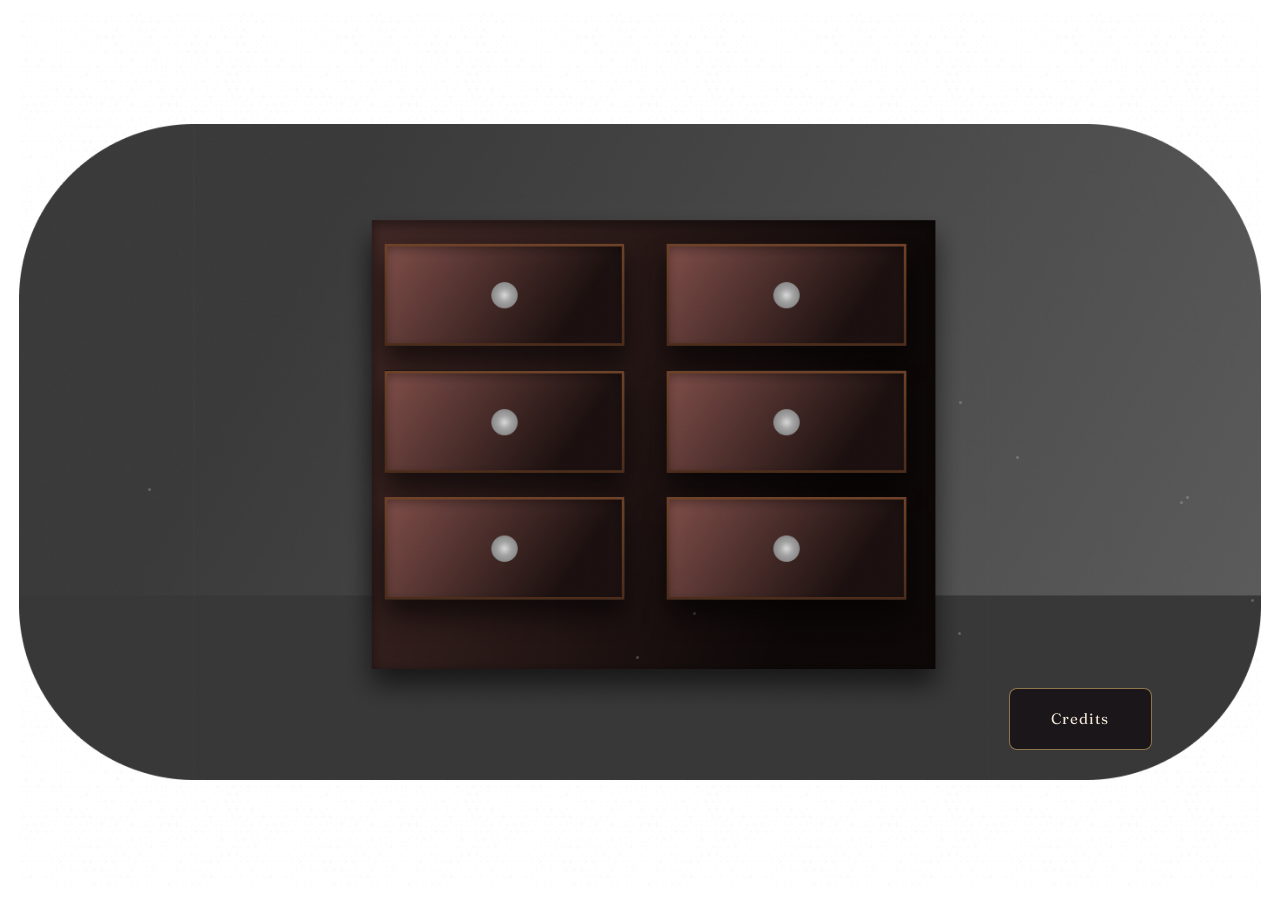
==== commit 9611f382: "Add files via upload" ====
--- a/index.html
+++ b/index.html
@@ -1,10 +1,37 @@
-<!doctype html><html lang="en"><head><meta charset="utf-8"><meta name="viewport" content="width=device-width,initial-scale=1,viewport-fit=cover"><title>AFIJ Archive Cabinet</title><style>
-:root{--cream:#efe6d7;--gold:#c9a769}*{box-sizing:border-box}html,body{margin:0;width:100%;height:100%;overflow:hidden;background:transparent;color:var(--cream);font-family:Georgia,"Times New Roman",serif}button{font:inherit}#game{position:relative;width:100%;height:calc(100vh - 76px);overflow:hidden;background:transparent}.scene{position:absolute;inset:0;overflow:hidden}.room-renderer{position:absolute;inset:1.5% 1.5% 1.2%;overflow:hidden;border-radius:38px;isolation:isolate;background:transparent;-webkit-mask-image:radial-gradient(ellipse 86% 88% at 50% 47%,#000 0,#000 58%,#000f 64%,#000d 70%,#0009 77%,#0006 83%,#0003 88%,#0001 94%,transparent 100%);mask-image:radial-gradient(ellipse 86% 88% at 50% 47%,#000 0,#000 58%,#000f 64%,#000d 70%,#0009 77%,#0006 83%,#0003 88%,#0001 94%,transparent 100%)}.room-renderer:before{content:"";position:absolute;inset:0;z-index:899;pointer-events:none;opacity:.12;background:linear-gradient(90deg,transparent 14%,#f5e8cb1d 14.08%,transparent 14.22%,transparent 43%,#f5e8cb12 43.06%,transparent 43.16%,transparent 78%,#f5e8cb17 78.04%,transparent 78.14%);animation:scratches 11s linear infinite}.room-renderer:after{content:"";position:absolute;inset:0;z-index:900;pointer-events:none;background-image:url("archive-pattern.png");background-repeat:repeat;background-size:240px;opacity:.18;mix-blend-mode:soft-light;animation:grain 1.2s steps(2,end) infinite}.world{position:absolute;inset:-27% -30% -28%;transform:translate3d(var(--cam-x,0),var(--cam-y,0),0) scale(1.02);animation:film 8.5s infinite,breathe 19s ease-in-out infinite;background:transparent}.world:after{content:"";position:absolute;inset:0;z-index:850;pointer-events:none;background-image:radial-gradient(circle,#1814162e .7px,transparent .9px);background-size:5px 5px;opacity:.1;mix-blend-mode:multiply}.cab-bg{position:absolute;inset:0;background:radial-gradient(circle at 50% 20%,#deb15620,transparent 21%),linear-gradient(#272127,#121015)}.archive-arch{position:absolute;left:19%;right:19%;top:-15%;height:96%;z-index:5;border:28px solid #1a1519;border-bottom:0;border-radius:46% 46% 0 0;opacity:.8}.sidecab{position:absolute;top:8%;bottom:7%;width:25%;background:#1d1a1d;border:10px solid #100d0f;opacity:.68}.sidecab.l{left:-11%;transform:perspective(900px) rotateY(14deg)}.sidecab.r{right:-11%;transform:perspective(900px) rotateY(-14deg)}.archive-box{position:absolute;z-index:19;width:130px;height:84px;background:#4d3b30;border:6px solid #2a201c;box-shadow:0 12px 22px #0008}.archive-box:before{content:"ARCHIVE";position:absolute;left:22px;right:22px;top:27px;background:#b9aa8b;color:#4a4034;text-align:center;font-size:10px;padding:4px}.ab-one{left:4%;bottom:5%;transform:rotate(-7deg)}.ab-two{right:5%;bottom:4%;transform:rotate(5deg);width:110px;height:72px}.loose-folder{position:absolute;z-index:21;width:92px;height:56px;background:#ad9873;clip-path:polygon(0 15%,38% 15%,44% 0,100% 0,100% 100%,0 100%)}.lf-one{left:15%;bottom:10%;transform:rotate(12deg)}.lf-two{right:17%;bottom:11%;transform:rotate(-8deg)}.tiny-clock{position:absolute;right:13%;top:14%;z-index:16;width:62px;height:62px;border-radius:50%;background:#c4b18b;border:7px solid #3d2e27;transform:rotate(3deg)}.tiny-clock:after{content:"";position:absolute;left:50%;top:50%;width:19px;height:3px;background:#4a3a31;transform:rotate(-30deg);transform-origin:left}.hanglamp{position:absolute;left:50%;top:-10px;width:4px;height:150px;background:#393238}.hanglamp:after{content:"";position:absolute;left:-46px;bottom:-8px;border-left:48px solid transparent;border-right:48px solid transparent;border-bottom:58px solid #6c553c;filter:drop-shadow(0 0 28px #e7b85d47)}.flicker{animation:flicker 4.2s ease-in-out infinite}.cabmain{position:absolute;left:50%;top:50%;width:min(690px,58vw);height:min(500px,59vh);background:#2b2729;border:15px solid #141113;box-shadow:0 26px 68px #000b;display:grid;grid-template-columns:repeat(2,1fr);grid-template-rows:repeat(3,1fr);gap:12px;padding:14px;transform:translate(-50%,-50%) rotate(-.35deg);z-index:115}.drawer{position:relative;z-index:121;border:2px solid #201b1d;background:linear-gradient(#584b4d,#322c2f);cursor:pointer;transition:.2s}.drawer:hover,.drawer:focus-visible{filter:brightness(1.14);transform:translateY(-2px);outline:1px solid #b99a69}.drawer:after{content:"";position:absolute;left:9%;right:9%;bottom:8%;height:3px;background:#211c1d}.drawer.opening{animation:open .45s ease}.handle{position:absolute;left:50%;top:37%;transform:translate(-50%,-50%);width:35%;height:18%;border:4px solid #9b8768;border-radius:5px}.taglab{position:absolute;left:50%;top:63%;transform:translateX(-50%);width:42%;height:25%;background:#c7bdac;color:#302b29;display:flex;align-items:center;justify-content:center;font-size:12px;letter-spacing:.08em}.dust{position:absolute;inset:0;z-index:20;pointer-events:none;overflow:hidden}.dust i{position:absolute;width:3px;height:3px;border-radius:50%;background:#f4e2be40;animation:float 10s linear infinite}.action-dock{position:fixed;left:0;right:0;bottom:0;height:76px;z-index:300;display:flex;align-items:center;justify-content:center;gap:14px;padding:12px 18px;background:transparent}.action-dock button{min-width:128px;padding:11px 22px;border:1px solid #debF8b47;border-radius:999px;background:#0a0a0e29;color:#dfd1ba;font-size:11px;letter-spacing:.15em;text-transform:uppercase;cursor:pointer;transition:.2s;backdrop-filter:blur(1.5px)}.action-dock button:hover,.action-dock button:focus-visible{color:#f3e3c5;transform:translateY(-2px);background:#3a2d2266;border-color:#e1c2879e;outline:0}.overlay{position:fixed;inset:0;z-index:500;display:none;align-items:center;justify-content:center;padding:20px;background:#0405086b;backdrop-filter:blur(4px)}.overlay.show{display:flex;animation:fade .25s}.panel{position:relative;width:min(760px,92vw);max-height:84vh;overflow:auto;padding:28px 30px 24px;border:1px solid #be995194;border-radius:18px;background:linear-gradient(145deg,#1a1719f0,#0b0c10f6);box-shadow:0 18px 55px #0008,inset 0 0 0 4px #6c523019;backdrop-filter:blur(12px) saturate(.82)}.panel:before{content:"";position:absolute;inset:7px;border:1px solid #b1894c29;border-radius:12px;pointer-events:none}.kick{color:#c8a86e;letter-spacing:.18em;font-size:10px;text-transform:uppercase}.panel h2{margin:8px 0 13px;font-weight:normal;color:#f4eadb;font-size:25px}.panel p,.room-action-body{color:#e0d7ca;line-height:1.72;font-size:14px}.room-action-lead{margin-bottom:14px;color:#efe2cd;font-size:15px;line-height:1.55;font-style:italic}.panel hr{border:0;border-top:1px solid #554638}.panel em{color:#d0b88d}.file-footer{text-align:center}.close-file{min-width:138px;margin-top:18px;padding:10px 22px;border:1px solid #c59e5b9e;background:linear-gradient(#5b462d57,#1916168a);color:#f0dfc2;letter-spacing:.14em;cursor:pointer}.close-file:hover{background:#5d412b}.action-title{font-size:23px!important}.archive-plaque{position:fixed;top:18px;left:50%;z-index:250;transform:translateX(-50%);pointer-events:none;text-align:center;text-shadow:0 2px 12px #000}.archive-plaque small{display:block;color:#ad9164;letter-spacing:.2em;font-size:8px}.archive-plaque span{font-size:17px}@keyframes float{from{transform:translateY(20px);opacity:0}20%{opacity:.5}80%{opacity:.15}to{transform:translateY(-180px);opacity:0}}@keyframes flicker{48%{filter:brightness(.92)}50%{filter:brightness(1.06)}52%{filter:brightness(.95)}}@keyframes grain{25%{background-position:3px -2px}50%{background-position:-2px 3px}75%{background-position:2px 1px}}@keyframes scratches{to{transform:translateX(2px)}}@keyframes film{17%{filter:brightness(.965) contrast(1.025)}35%{filter:brightness(1.025)}63%{filter:brightness(.95) contrast(1.03)}83%{filter:brightness(1.018)}}@keyframes breathe{50%{filter:sepia(.035) saturate(.96)}}@keyframes open{50%{transform:translateY(16px);box-shadow:0 24px 25px #000}}@keyframes fade{from{opacity:0}}
-@media(max-width:760px){#game{height:calc(100vh - 68px)}.room-renderer{inset:1%;border-radius:24px;-webkit-mask-image:radial-gradient(ellipse 92% 92% at 50% 47%,#000 0,#000 62%,#000b 78%,#0004 90%,transparent 100%);mask-image:radial-gradient(ellipse 92% 92% at 50% 47%,#000 0,#000 62%,#000b 78%,#0004 90%,transparent 100%)}.world{inset:-16% -18% -17%}.cabmain{width:78vw;height:60vh;border-width:10px;gap:8px;padding:9px}.sidecab{opacity:.35}.archive-box,.loose-folder{opacity:.55}.taglab{width:58%;font-size:9px}.action-dock{height:68px;gap:7px;padding:10px 8px}.action-dock button{min-width:0;flex:1;max-width:130px;padding:10px 7px;font-size:9px}.panel{padding:22px 20px}.archive-plaque{top:10px}}@media(prefers-reduced-motion:reduce){.world,.room-renderer:before,.room-renderer:after,.dust i,.flicker{animation:none!important}}
-</style></head><body><div id="game"><section id="cabinet" class="scene"><div class="room-renderer"><div class="world" id="world"><div class="cab-bg"></div><div class="archive-arch"></div><div class="sidecab l"></div><div class="sidecab r"></div><div class="archive-box ab-one"></div><div class="archive-box ab-two"></div><div class="loose-folder lf-one"></div><div class="loose-folder lf-two"></div><div class="tiny-clock"></div><div class="hanglamp flicker"></div><div class="cabmain" id="drawers"></div><div class="dust" id="dust"></div></div></div></section></div><div class="archive-plaque"><small>A FLIGHT IN JUNE</small><span>The Archive</span></div><nav class="action-dock" aria-label="Archive actions"><button data-action="examine">Examine</button><button data-action="read">Read</button><button data-action="wonder">Wonder</button></nav><div class="overlay" id="actionModal"><article class="panel"><div class="kick">Archive</div><h2 class="action-title" id="actionTitle"></h2><div class="room-action-lead" id="actionLead"></div><div class="room-action-body" id="actionBody"></div><div class="file-footer"><button class="close-file" data-close>Close File</button></div></article></div><div class="overlay" id="fileModal"><article class="panel"><div class="kick" id="fileKick">Filing Cabinet</div><h2 id="fileTitle"></h2><div id="fileBody"></div><div class="file-footer"><button class="close-file" data-close>Close File</button></div></article></div><script>
-const drawerData=[['FILE: LEONA FRIEST',`<p><strong>Detective of Veridia</strong></p><p>Logical, observant, and far less cold than she appears, Leona follows evidence where others follow fear. She notices what people hide, what rooms remember, and what her brother is absolutely about to do wrong.</p><p>Though often reserved, Leona cares deeply about the people around her. She values honesty, precision, and patience, preferring facts over assumptions and solutions over dramatics.</p><hr><p><em>“The truth exists whether we're comfortable with it or not.”</em></p>`],['CITY RECORDS: MONOCHROME',`<p><strong>Industrial Capital of Northshire</strong></p><p>Monochrome is the largest city in the known world and the beating heart of industry, commerce, and innovation.</p><p>Built upon towering coastal cliffs, the city grew upward rather than outward, eventually forming six immense layers stacked upon one another. As Monochrome expanded, wealth and influence rose with it.</p><p>Connecting every layer is the Ascension, a colossal elevator network that carries citizens between the city's heights and depths. For many, it is a symbol of opportunity. For others, a reminder that not everyone is destined to reach the top.</p><p>Beneath the brass towers and steam-powered marvels lies a city of secrets, corruption, and mysteries waiting to be uncovered.</p><hr><p><em>“The city is split into six layers. The rich live at the top, the poor live at the bottom, and the criminals live everywhere.” — K. Starling</em></p>`],['FILE: PHOENIX',`<p><strong>Kovion “Kovi” Starling</strong></p><p>Information broker. Wanted criminal. Professional liar. Kovi is known throughout Monochrome for his disguises, false names, impossible luck, and a smile that usually means someone else is already losing.</p><p>Behind the theatrics is a sharp mind and a survivor's instinct. He treats life like a stage play, always performing, always adapting, but the act becomes harder to maintain whenever someone notices the truth beneath the performance.</p><hr><p><em>“Everyone wears a mask. Mine just happens to be prettier.”</em></p><p><em>“I had a much better quote here before somebody got offended.”</em></p>`],['FILE: BENJAMIN FRIEST',`<p><strong>Detective of Veridia</strong></p><p>Warm, reckless, and dangerously kind, Benjamin has a gift for reaching people others overlook. His easygoing nature often hides how seriously he takes every case placed in front of him.</p><p>Ben believes people are worth trusting until proven otherwise. He throws himself into problems without hesitation, guided more by empathy than caution, and refuses to leave anyone behind if he can help it.</p><hr><p><em>“I'd rather get hurt helping someone than walk away wondering if I could've.”</em></p>`],['CASE SUMMARY',`<p><strong>A Flight in June</strong></p><p>In a dying world of cogs and gears where gods fade when forgotten, a pair of twin detectives leave their quiet hometown to investigate a nationwide string of disappearances.</p><p>The deeper they dig into the towering city of Monochrome, the more they uncover a sickness turning people into brass from the inside out, a criminal underworld that seems to know more than it should, and traces of a forgotten god who may still be alive.</p><p>Along the way they cross paths with a wanted criminal who treats life like a stage play, an undercover mafia boss who can manipulate time, ancient spirits from Welsh folklore, and a mystery that reaches far beyond the missing persons case they came to solve.</p><hr><p>Some stories are about finding the truth. This one is about what the world chooses to remember.</p><p>Nothing is permanent. Seasons change, cities crumble, and even gods can fade into myth. Yet despite everything, the world continues to turn.</p>`],['CLASSIFIED FILE: OLIVER MORRIS',`<p><strong>Undercover Operative</strong></p><p>Respected by detectives, feared by criminals, and avoided by informants, Oliver Morris operates deep within Monochrome’s criminal underworld under identities few people are allowed to question.</p><p>Patient, disciplined, and difficult to read, Oliver has spent years learning how to disappear into a role. Beneath his calm exterior is someone fiercely dedicated to his work, willing to endure isolation if it means seeing a case through to the end.</p><hr><p><em>“The difference between a secret and a confession is usually time.”</em></p>`]];
-const actions={examine:['Examine','You examine the archive.','Tall cabinets line the walls, their labels worn by age. Some drawers sit neatly closed. Others look as if they have been opened too many times by hands that knew exactly what they were searching for.'],read:['Read','You pull a record from the cabinet.','<strong>A Flight in June</strong> follows twin detectives Leona and Benjamin Friest as they leave Veridia for the industrial city of Monochrome to investigate a string of disappearances.<br><br>The deeper they look, the more the case begins to connect to Brassheart Syndrome, forgotten gods, ancient spirits, and a city determined to bury its own history.'],wonder:['Wonder','You pause for a moment.','Every story begins somewhere. This one chose an archive.']};
-const drawers=document.getElementById('drawers');drawerData.forEach((f,i)=>{const b=document.createElement('button');b.className='drawer';b.innerHTML=`<span class="handle"></span><span class="taglab">CASE ${['I','II','III','IV','V','VI'][i]}</span>`;b.onclick=()=>{b.classList.remove('opening');void b.offsetWidth;b.classList.add('opening');setTimeout(()=>openFile(i),230)};drawers.appendChild(b)});function openFile(i){fileTitle.textContent=drawerData[i][0];fileBody.innerHTML=drawerData[i][1];fileKick.textContent=i===5?'Classified File':'Filing Cabinet';fileModal.classList.add('show')}document.querySelectorAll('[data-action]').forEach(b=>b.onclick=()=>{const a=actions[b.dataset.action];actionTitle.textContent=a[0];actionLead.textContent=a[1];actionBody.innerHTML=a[2];actionModal.classList.add('show')});document.querySelectorAll('[data-close]').forEach(b=>b.onclick=()=>b.closest('.overlay').classList.remove('show'));document.querySelectorAll('.overlay').forEach(x=>x.onclick=e=>{if(e.target===x)x.classList.remove('show')});document.onkeydown=e=>{if(e.key==='Escape')document.querySelectorAll('.overlay').forEach(x=>x.classList.remove('show'))};
-for(let i=0;i<10;i++){const d=document.createElement('i');d.style.left=Math.random()*100+'%';d.style.top=35+Math.random()*60+'%';d.style.animationDelay=-Math.random()*10+'s';d.style.animationDuration=8+Math.random()*8+'s';dust.appendChild(d)}
-const camera={tx:0,ty:0,x:0,y:0,px:.5,py:.5};function limits(){const mobile=innerWidth<760;return{x:mobile?Math.min(58,innerWidth*.07):Math.min(235,innerWidth*.17),y:mobile?Math.min(40,innerHeight*.065):Math.min(135,innerHeight*.16)}}function target(cx,cy){const nx=Math.max(0,Math.min(1,cx/innerWidth)),ny=Math.max(0,Math.min(1,cy/Math.max(1,game.clientHeight))),l=limits(),dx=(nx-.5)*2,dy=(ny-.5)*2;camera.px=nx;camera.py=ny;camera.tx=-Math.sign(dx)*Math.pow(Math.abs(dx),1.25)*l.x;camera.ty=-Math.sign(dy)*Math.pow(Math.abs(dy),1.35)*l.y}document.addEventListener('pointermove',e=>target(e.clientX,e.clientY),{passive:true});document.addEventListener('pointerleave',()=>{camera.tx*=.35;camera.ty*=.35});function animate(){camera.x+=(camera.tx-camera.x)*.055;camera.y+=(camera.ty-camera.y)*.055;world.style.setProperty('--cam-x',camera.x.toFixed(2)+'px');world.style.setProperty('--cam-y',camera.y.toFixed(2)+'px');requestAnimationFrame(animate)}requestAnimationFrame(animate);addEventListener('resize',()=>target(innerWidth*camera.px,game.clientHeight*camera.py));
-</script></body></html>
+<!doctype html><html lang="en"><head><meta charset="utf-8"><meta name="viewport" content="width=device-width,initial-scale=1,viewport-fit=cover"><title>AFIJ Archive Cabinet</title><link rel="stylesheet" href="fonts.css?v=9"><style>
+:root{--cream:#efe6d7;--gold:#c9a769}*{box-sizing:border-box}html,body{margin:0;width:100%;height:100%;overflow:hidden;background:transparent;color:var(--cream);font-family:"Fraunces",serif}button{font:inherit}#game{position:relative;width:100%;height:100vh;overflow:hidden;background:transparent}.scene{position:absolute;inset:0;overflow:hidden}.room-renderer{position:absolute;inset:1.5% 1.5% 1.2%;overflow:hidden;border-radius:38px;isolation:isolate;background:transparent;-webkit-mask-image:radial-gradient(ellipse 86% 88% at 50% 47%,#000 0,#000 58%,#000f 64%,#000d 70%,#0009 77%,#0006 83%,#0003 88%,#0001 94%,transparent 100%);mask-image:radial-gradient(ellipse 86% 88% at 50% 47%,#000 0,#000 58%,#000f 64%,#000d 70%,#0009 77%,#0006 83%,#0003 88%,#0001 94%,transparent 100%)}.room-renderer:before{content:"";position:absolute;inset:0;z-index:899;pointer-events:none;opacity:.12;background:linear-gradient(90deg,transparent 14%,#f5e8cb1d 14.08%,transparent 14.22%,transparent 43%,#f5e8cb12 43.06%,transparent 43.16%,transparent 78%,#f5e8cb17 78.04%,transparent 78.14%);animation:scratches 11s linear infinite}.room-renderer:after{content:"";position:absolute;inset:0;z-index:900;pointer-events:none;background-image:url("archive-pattern.png");background-repeat:repeat;background-size:240px;opacity:.18;mix-blend-mode:soft-light;animation:grain 1.2s steps(2,end) infinite}.world{position:absolute;inset:-27% -30% -28%;transform:none;animation:film 8.5s infinite,breathe 19s ease-in-out infinite;background:transparent}.world:after{content:"";position:absolute;inset:0;z-index:850;pointer-events:none;background-image:radial-gradient(circle,#1814162e .7px,transparent .9px);background-size:5px 5px;opacity:.1;mix-blend-mode:multiply}.cab-bg{position:absolute;inset:0;background:radial-gradient(circle at 50% 20%,#deb15620,transparent 21%),linear-gradient(#272127,#121015)}.archive-arch{position:absolute;left:19%;right:19%;top:-15%;height:96%;z-index:5;border:28px solid #1a1519;border-bottom:0;border-radius:46% 46% 0 0;opacity:.8}.sidecab{position:absolute;top:8%;bottom:7%;width:25%;background:#1d1a1d;border:10px solid #100d0f;opacity:.68}.sidecab.l{left:-11%;transform:perspective(900px) rotateY(14deg)}.sidecab.r{right:-11%;transform:perspective(900px) rotateY(-14deg)}.archive-box{position:absolute;z-index:19;width:130px;height:84px;background:#4d3b30;border:6px solid #2a201c;box-shadow:0 12px 22px #0008}.archive-box:before{content:"ARCHIVE";position:absolute;left:22px;right:22px;top:27px;background:#b9aa8b;color:#4a4034;text-align:center;font-size:10px;padding:4px}.ab-one{left:4%;bottom:5%;transform:rotate(-7deg)}.ab-two{right:5%;bottom:4%;transform:rotate(5deg);width:110px;height:72px}.loose-folder{position:absolute;z-index:21;width:92px;height:56px;background:#ad9873;clip-path:polygon(0 15%,38% 15%,44% 0,100% 0,100% 100%,0 100%)}.lf-one{left:15%;bottom:10%;transform:rotate(12deg)}.lf-two{right:17%;bottom:11%;transform:rotate(-8deg)}.tiny-clock{position:absolute;right:13%;top:14%;z-index:16;width:62px;height:62px;border-radius:50%;background:#c4b18b;border:7px solid #3d2e27;transform:rotate(3deg)}.tiny-clock:after{content:"";position:absolute;left:50%;top:50%;width:19px;height:3px;background:#4a3a31;transform:rotate(-30deg);transform-origin:left}.hanglamp{position:absolute;left:50%;top:-10px;width:4px;height:150px;background:#393238}.hanglamp:after{content:"";position:absolute;left:-46px;bottom:-8px;border-left:48px solid transparent;border-right:48px solid transparent;border-bottom:58px solid #6c553c;filter:drop-shadow(0 0 28px #e7b85d47)}.flicker{animation:flicker 4.2s ease-in-out infinite}.cabmain{position:absolute;left:50%;top:50%;width:min(690px,58vw);height:min(500px,59vh);background:#2b2729;border:15px solid #141113;box-shadow:0 26px 68px #000b;display:grid;grid-template-columns:repeat(2,1fr);grid-template-rows:repeat(3,1fr);gap:12px;padding:14px;transform:translate(-50%,-50%) rotate(-.35deg);z-index:115}.drawer{position:relative;z-index:121;border:2px solid #201b1d;background:linear-gradient(#584b4d,#322c2f);cursor:pointer;transition:.2s}.drawer:hover,.drawer:focus-visible{filter:brightness(1.14);transform:translateY(-2px);outline:1px solid #b99a69}.drawer:after{content:"";position:absolute;left:9%;right:9%;bottom:8%;height:3px;background:#211c1d}.drawer.opening{animation:open .45s ease}.handle{position:absolute;left:50%;top:37%;transform:translate(-50%,-50%);width:35%;height:18%;border:4px solid #9b8768;border-radius:5px}.taglab{position:absolute;left:50%;top:63%;transform:translateX(-50%);width:42%;height:25%;background:#c7bdac;color:#302b29;display:flex;align-items:center;justify-content:center;font-size:12px;letter-spacing:.08em}.dust{position:absolute;inset:0;z-index:20;pointer-events:none;overflow:hidden}.dust i{position:absolute;width:3px;height:3px;border-radius:50%;background:#f4e2be40;animation:float 10s linear infinite}.overlay{position:fixed;inset:0;z-index:500;display:none;align-items:center;justify-content:center;padding:20px;background:#0405086b;backdrop-filter:blur(4px)}.overlay.show{display:flex;animation:fade .25s}.panel{position:relative;width:min(760px,92vw);max-height:84vh;overflow:auto;padding:28px 30px 24px;border:1px solid #be995194;border-radius:18px;background:linear-gradient(145deg,#1a1719f0,#0b0c10f6);box-shadow:0 18px 55px #0008,inset 0 0 0 4px #6c523019;backdrop-filter:blur(12px) saturate(.82)}.panel:before{content:"";position:absolute;inset:7px;border:1px solid #b1894c29;border-radius:12px;pointer-events:none}.kick{color:#c8a86e;letter-spacing:.18em;font-size:10px;text-transform:uppercase}.panel h2{margin:8px 0 13px;font-weight:normal;color:#f4eadb;font-size:25px}.panel p,.room-action-body{color:#e0d7ca;line-height:1.72;font-size:14px}.room-action-lead{margin-bottom:14px;color:#efe2cd;font-size:15px;line-height:1.55;font-style:italic}.panel hr{border:0;border-top:1px solid #554638}.panel em{color:#d0b88d}.file-footer{text-align:center}.close-file{min-width:138px;margin-top:18px;padding:10px 22px;border:1px solid #c59e5b9e;background:linear-gradient(#5b462d57,#1916168a);color:#f0dfc2;letter-spacing:.14em;cursor:pointer}.close-file:hover{background:#5d412b}.action-title{font-size:23px!important}.archive-plaque{position:fixed;top:18px;left:50%;z-index:250;transform:translateX(-50%);pointer-events:none;text-align:center;text-shadow:0 2px 12px #000}.archive-plaque small{display:block;color:#ad9164;letter-spacing:.2em;font-size:8px}.archive-plaque span{font-size:17px}@keyframes float{from{transform:translateY(20px);opacity:0}20%{opacity:.5}80%{opacity:.15}to{transform:translateY(-180px);opacity:0}}@keyframes flicker{48%{filter:brightness(.92)}50%{filter:brightness(1.06)}52%{filter:brightness(.95)}}@keyframes grain{25%{background-position:3px -2px}50%{background-position:-2px 3px}75%{background-position:2px 1px}}@keyframes scratches{to{transform:translateX(2px)}}@keyframes film{17%{filter:brightness(.965) contrast(1.025)}35%{filter:brightness(1.025)}63%{filter:brightness(.95) contrast(1.03)}83%{filter:brightness(1.018)}}@keyframes breathe{50%{filter:sepia(.035) saturate(.96)}}@keyframes open{50%{transform:translateY(16px);box-shadow:0 24px 25px #000}}@keyframes fade{from{opacity:0}}
+@media(max-width:760px){#game{height:100vh}.room-renderer{inset:1%;border-radius:24px;-webkit-mask-image:radial-gradient(ellipse 92% 92% at 50% 47%,#000 0,#000 62%,#000b 78%,#0004 90%,transparent 100%);mask-image:radial-gradient(ellipse 92% 92% at 50% 47%,#000 0,#000 62%,#000b 78%,#0004 90%,transparent 100%)}.world{inset:-16% -18% -17%}.cabmain{width:78vw;height:60vh;border-width:10px;gap:8px;padding:9px}.sidecab{opacity:.35}.archive-box,.loose-folder{opacity:.55}.taglab{width:58%;font-size:9px}.panel{padding:22px 20px}.archive-plaque{top:10px}}@media(prefers-reduced-motion:reduce){.world,.room-renderer:before,.room-renderer:after,.dust i,.flicker{animation:none!important}}
+</style></head><body><div id="game"><section id="cabinet" class="scene"><div class="room-renderer"><div class="world" id="world"><div class="archive-scene"><img class="archive-background" src="Assets/Archive.png" alt="" draggable="false"><div class="cabmain" id="drawers" aria-label="Archive case files"></div></div><div class="dust" id="dust"></div></div></div></section></div>
+<button type="button" id="creditsButton" class="credits-trigger" aria-haspopup="dialog">Credits</button>
+<template id="creditsContent">
+  <div class="credits-intro">
+    <img class="credits-logo" src="Assets/velune-logo.png" alt="Velune logo" width="1596" height="1596">
+    <p class="credits-subtitle">Trilogy Series &amp; Expanded ARG</p>
+    <h3>Series author &amp; creator</h3>
+    <p class="creator-name">Velune</p>
+  </div>
+  <p class="credits-handles">Voice cast and production handles are Discord usernames.</p>
+  <section class="credit-section" aria-labelledby="castCredits">
+    <h3 id="castCredits">Voice cast</h3>
+    <dl class="credit-list">
+      <div><dt>Leona</dt><dd>r3ouge_f4ntasy</dd></div>
+      <div><dt>Kovi / Phoenix</dt><dd>insertcleveroneliner</dd></div>
+      <div><dt>Benjamin</dt><dd>the_silly_lil_one</dd></div>
+      <div><dt>Oliver</dt><dd>ninthformmusic</dd></div>
+    </dl>
+  </section>
+  <section class="credit-section" aria-labelledby="productionCredits">
+    <h3 id="productionCredits">Series &amp; ARG production</h3>
+    <dl class="credit-list">
+      <div><dt>Programming &amp; 3D models</dt><dd>thesiscaro</dd></div>
+      <div><dt>Music</dt><dd>surestephen</dd></div>
+    </dl>
+  </section>
+  <section class="credit-section" aria-labelledby="collabCredits">
+    <h3 id="collabCredits">Keychain collaboration</h3>
+    <p><a href="https://catacrylicus.com" target="_blank" rel="noopener noreferrer">Cat Acrylics US</a></p>
+  </section>
+</template>
+<div class="overlay" id="fileModal"><article class="panel"><div class="kick" id="fileKick">Filing Cabinet</div><h2 id="fileTitle"></h2><div id="fileBody"></div><div class="file-footer"><button class="close-file" data-close>Close File</button></div></article></div><script>
+const drawerData=[['FILE: LEONA FRIEST',`<p><strong>Detective of Veridia</strong></p><p>Logical, observant, and far less cold than she appears, Leona follows evidence where others follow fear. She notices what people hide, what rooms remember, and what her brother is absolutely about to do wrong.</p><p>Though often reserved, Leona cares deeply about the people around her. She values honesty, precision, and patience, preferring facts over assumptions and solutions over dramatics.</p><hr><p><em>“The truth exists whether we're comfortable with it or not.”</em></p>`],['CITY RECORDS: MONOCHROME',`<p><strong>Industrial Capital of Northshire</strong></p><p>Monochrome is the largest city in the known world and the beating heart of industry, commerce, and innovation.</p><p>Built upon towering coastal cliffs, the city grew upward rather than outward, eventually forming six immense layers stacked upon one another. As Monochrome expanded, wealth and influence rose with it.</p><p>Connecting every layer is the Ascension, a colossal elevator network that carries citizens between the city's heights and depths. For many, it is a symbol of opportunity. For others, a reminder that not everyone is destined to reach the top.</p><p>Beneath the brass towers and steam-powered marvels lies a city of secrets, corruption, and mysteries waiting to be uncovered.</p><hr><p><em>“The city is split into six layers. The rich live at the top, the poor live at the bottom, and the criminals live everywhere.” — Phoenix</em></p>`],['FILE: PHOENIX',`<img class="profile-card" src="Assets/profiles/Phoenix.png" width="1210" height="718" alt="Phoenix. Informant and wanted criminal. A notorious information broker known in Monochrome for his many disguises and false identities. He treats life like a stage play and rarely reveals his true thoughts beneath his charming, chaotic facade. Cocky, flamboyant, clever, theatrical, morally gray, and godly at piano. Everyone wears a mask. Mine just happens to be prettier.">`],['FILE: BENJAMIN FRIEST',`<p><strong>Detective of Veridia</strong></p><p>Warm, reckless, and dangerously kind, Benjamin has a gift for reaching people others overlook. His easygoing nature often hides how seriously he takes every case placed in front of him.</p><p>Ben believes people are worth trusting until proven otherwise. He throws himself into problems without hesitation, guided more by empathy than caution, and refuses to leave anyone behind if he can help it.</p><hr><p><em>“I'd rather get hurt helping someone than walk away wondering if I could've.”</em></p>`],['CASE SUMMARY',`<p><strong>A Flight in June</strong></p><p>In a dying world of cogs and gears where gods fade when forgotten, a pair of twin detectives leave their quiet hometown to investigate a nationwide string of disappearances.</p><p>The deeper they dig into the towering city of Monochrome, the more they uncover a sickness turning people into brass from the inside out, a criminal underworld that seems to know more than it should, and traces of a forgotten god who may still be alive.</p><p>Along the way they cross paths with a wanted criminal who treats life like a stage play, an undercover mafia boss who can manipulate time, ancient spirits from Welsh folklore, and a mystery that reaches far beyond the missing persons case they came to solve.</p><hr><p>Some stories are about finding the truth. This one is about what the world chooses to remember.</p><p>Nothing is permanent. Seasons change, cities crumble, and even gods can fade into myth. Yet despite everything, the world continues to turn.</p>`],['CLASSIFIED FILE: OLIVER MORRIS',`<p><strong>Undercover Operative</strong></p><p>Respected by detectives, feared by criminals, and avoided by informants, Oliver Morris operates deep within Monochrome’s criminal underworld under identities few people are allowed to question.</p><p>Patient, disciplined, and difficult to read, Oliver has spent years learning how to disappear into a role. Beneath his calm exterior is someone fiercely dedicated to his work, willing to endure isolation if it means seeing a case through to the end.</p><hr><p><em>“The difference between a secret and a confession is usually time.”</em></p>`]];
+</script><script src="archive.js?v=9"></script><link rel="stylesheet" href="mobile.css"><script src="mobile.js?v=9"></script><link rel="stylesheet" href="assets.css?v=9"><script src="archive-accessibility.js?v=9"></script></body></html>
--- a/fonts.css
+++ b/fonts.css
@@ -0,0 +1,28 @@
+@font-face {
+  font-family: 'Fraunces';
+  font-style: italic;
+  font-weight: 400;
+  font-display: swap;
+  src: url(Assets/fonts/Fraunces-italic-400.ttf) format('truetype');
+}
+@font-face {
+  font-family: 'Fraunces';
+  font-style: normal;
+  font-weight: 400;
+  font-display: swap;
+  src: url(Assets/fonts/Fraunces-normal-400.ttf) format('truetype');
+}
+@font-face {
+  font-family: 'Fraunces';
+  font-style: normal;
+  font-weight: 600;
+  font-display: swap;
+  src: url(Assets/fonts/Fraunces-normal-600.ttf) format('truetype');
+}
+@font-face {
+  font-family: 'Fraunces';
+  font-style: normal;
+  font-weight: 700;
+  font-display: swap;
+  src: url(Assets/fonts/Fraunces-normal-700.ttf) format('truetype');
+}
--- a/mobile.css
+++ b/mobile.css
@@ -0,0 +1,44 @@
+/* On phones the complete desktop archive is scaled as one canvas. */
+#archiveCanvas { display: contents; }
+
+@media (max-width: 760px), (pointer: coarse) and (max-width: 980px) {
+  :root { --archive-scale: 1; --archive-left: 0px; --archive-top: 0px; }
+  html,body { width:100%; height:100%; min-height:100%; margin:0; overflow:hidden; overscroll-behavior:none; background:transparent!important; -webkit-text-size-adjust:100%; }
+  button { -webkit-tap-highlight-color:transparent; }
+  #archiveCanvas { position:fixed; z-index:1; top:0; left:0; display:block; width:1100px; height:776px; overflow:hidden; transform:translate3d(var(--archive-left),var(--archive-top),0) scale(var(--archive-scale)); transform-origin:0 0; background:transparent; }
+  #game { position:absolute; inset:0 0 76px; width:1100px; height:700px; }
+  .room-renderer { inset:1.5% 1.5% 1.2%; border-radius:38px; -webkit-mask-image:radial-gradient(ellipse 86% 88% at 50% 47%,#000 0,#000 58%,#000f 64%,#000d 70%,#0009 77%,#0006 83%,#0003 88%,#0001 94%,transparent 100%); mask-image:radial-gradient(ellipse 86% 88% at 50% 47%,#000 0,#000 58%,#000f 64%,#000d 70%,#0009 77%,#0006 83%,#0003 88%,#0001 94%,transparent 100%); }
+  .world { inset:-27% -30% -28%; transform:translate3d(var(--cam-x,0),var(--cam-y,0),0) scale(1.02); }
+  .archive-arch { left:19%; right:19%; border-width:28px; }
+  .sidecab { width:25%; opacity:.68; }
+  .archive-box,.loose-folder { opacity:1; }
+  .tiny-clock { right:13%; top:14%; transform:rotate(3deg); }
+  .hanglamp { height:150px; }
+  .cabmain { top:50%; width:638px; height:413px; min-height:0; max-height:none; border-width:15px; gap:12px; padding:14px; }
+  .drawer { min-width:0; min-height:0; touch-action:manipulation; }
+  .drawer:hover { filter:none; transform:none; }
+  .drawer:active { filter:brightness(1.14); transform:translateY(2px); }
+  .handle { width:35%; height:18%; min-height:0; border-width:4px; }
+  .taglab { top:63%; width:42%; height:25%; min-height:0; padding:0; font-size:12px; }
+  .archive-plaque { position:absolute; top:18px; width:auto; }
+  .archive-plaque small { font-size:8px; }
+  .archive-plaque span { font-size:17px; }
+  .action-dock { position:absolute; right:0; bottom:0; left:0; width:1100px; height:76px; gap:14px; padding:12px 18px; background:transparent; }
+  .action-dock button { flex:0 0 auto; width:auto; min-width:128px; min-height:0; max-width:none; padding:11px 22px; border-color:#debf8b47; background:#0a0a0e29; font-size:11px; letter-spacing:.15em; backdrop-filter:blur(1.5px); touch-action:manipulation; }
+
+  /* Files stay phone-sized and readable instead of being scaled down. */
+  .overlay { z-index:500; align-items:flex-end; padding:max(12px,env(safe-area-inset-top)) max(10px,env(safe-area-inset-right)) max(10px,env(safe-area-inset-bottom)) max(10px,env(safe-area-inset-left)); background:#040508a3; backdrop-filter:blur(5px); overscroll-behavior:contain; }
+  .panel { width:100%; max-height:calc(100dvh - 40px); padding:24px 20px max(18px,env(safe-area-inset-bottom)); border-radius:20px 20px 13px 13px; -webkit-overflow-scrolling:touch; overscroll-behavior:contain; }
+  .panel h2,.action-title { margin-top:7px; font-size:clamp(21px,6vw,26px)!important; line-height:1.18; }
+  .panel p,.room-action-body { font-size:15px; line-height:1.65; }
+  .room-action-lead { font-size:15px; }
+  .file-footer { position:sticky; z-index:2; bottom:calc(-1 * max(18px,env(safe-area-inset-bottom))); margin:16px -12px calc(-1 * max(18px,env(safe-area-inset-bottom))); padding:8px 12px max(14px,env(safe-area-inset-bottom)); background:linear-gradient(transparent,#0d0d11 26%); }
+  .close-file { min-width:min(220px,84%); min-height:46px; margin-top:10px; touch-action:manipulation; }
+}
+
+@media (pointer:coarse) and (orientation:landscape) and (max-height:600px) {
+  .overlay { align-items:center; }
+  .panel { width:min(760px,92vw); max-height:calc(100dvh - 16px); border-radius:16px; }
+}
+
+@media (prefers-reduced-motion:reduce) { .drawer.opening { animation:none!important; } }
--- a/assets.css
+++ b/assets.css
@@ -0,0 +1,83 @@
+/* Supplied archive artwork uses a single 1419 by 750 coordinate system. */
+html,body,button,input,textarea,select{font-family:"Fraunces",serif}
+#game{height:100vh;height:100dvh}
+.room-renderer{container-type:size;isolation:isolate;border-radius:0;-webkit-mask-image:none;mask-image:none}
+.world{inset:0;display:grid;place-items:center;transform:none;animation:none}
+.archive-scene{position:relative;width:min(100cqw,189.2cqh);aspect-ratio:1419/750}
+.archive-background{position:absolute;inset:0;width:100%;height:100%;pointer-events:none;user-select:none}
+.cabmain{left:27%;top:16%;width:46.934%;height:63.6%;min-height:0;max-height:none;padding:0;border:0;background:none;box-shadow:none;transform:none;gap:0;grid-template-columns:repeat(2,48.35%);grid-template-rows:repeat(3,30.4%)}
+.drawer{position:relative;width:106.83%;height:128.96%;min-width:0;min-height:0;margin:0;padding:0;border:0;background:none;box-shadow:none;transform:none;isolation:isolate;overflow:visible;cursor:default;transition:none}
+.drawer:after{display:none}
+.drawer:hover,.drawer:focus-visible,.drawer:active{filter:none;transform:none;outline:none}
+.drawer.expanded{z-index:140}
+.drawer-backing{position:absolute;left:10.17%;top:9.09%;width:79.65%;height:62.57%;pointer-events:none;user-select:none;z-index:0}
+.drawer-toggle{position:absolute;left:10.17%;top:9.09%;z-index:4;width:79.65%;height:62.57%;padding:0;border:0;background:none;cursor:pointer;touch-action:manipulation;transition:transform .28s ease;outline:none}
+.drawer-face{position:absolute;left:-12.77%;top:-14.53%;display:block;width:125.55%;height:159.83%;max-width:none;pointer-events:none;user-select:none}
+.drawer-toggle:focus-visible .drawer-face{filter:drop-shadow(0 0 3px #f5dfac)}
+.drawer-file{position:absolute;left:10.9%;top:3%;width:77.62%;height:7%;margin:0;padding:0;border:0;background:none;opacity:0;visibility:hidden;pointer-events:none;cursor:pointer;touch-action:manipulation;transition:top .28s ease,transform .16s ease,opacity .2s ease,visibility .28s;outline:none}
+.drawer-file img{position:absolute;left:0;top:0;display:block;width:100%;height:977.86%;max-width:none;pointer-events:none;user-select:none}
+.file-3{z-index:1}.file-2{z-index:2}.file-1{z-index:3}
+.drawer.expanded .drawer-toggle{transform:translateY(46%)}
+.drawer.expanded .drawer-file{opacity:1;visibility:visible;pointer-events:auto}
+.drawer.expanded .file-3{top:16%}
+.drawer.expanded .file-2{top:23%}
+.drawer.expanded .file-1{top:31%}
+.drawer.expanded .drawer-file:hover,.drawer.expanded .drawer-file:focus-visible{transform:translateY(-50%)}
+.drawer-file:focus-visible img{filter:drop-shadow(0 0 2px #f5dfac)}
+.overlay{background:transparent;backdrop-filter:none;-webkit-backdrop-filter:none}
+.close-file{display:inline-block;position:relative;width:172px;max-width:100%;height:52px;min-width:0;min-height:0;padding:0;margin-top:12px;border:0;background:transparent url('Assets/Close File.png') center/contain no-repeat;color:transparent;letter-spacing:0;cursor:pointer;transition:none;vertical-align:middle}
+.close-file:hover,.close-file:focus-visible{background:transparent url('Assets/Close File- Hover.png') center/contain no-repeat}
+.close-file:focus-visible{outline:2px solid #dfc58e;outline-offset:3px;border-radius:9px}
+.profile-view .panel{position:fixed;left:var(--file-stage-x);top:var(--file-stage-y);width:var(--file-stage-width);height:var(--file-stage-height);padding:0;max-height:none;background:transparent;border:0;border-radius:0;box-shadow:none;backdrop-filter:none;overflow:hidden}
+.profile-view .panel:before,.profile-view #fileKick,.profile-view #fileTitle{display:none}
+.profile-view #fileBody{position:absolute;inset:0}
+.profile-card{position:absolute;left:5%;top:2.5%;display:block;width:85%;height:95%;max-height:none;object-fit:contain}
+.profile-view .file-footer{position:absolute;right:12%;bottom:6%;width:12%;height:8.25%;margin:0;padding:0;background:none}
+.profile-view .close-file{display:block;width:100%;height:100%;max-width:none;min-width:0;min-height:0;margin:0;padding:0}
+.credits-trigger{position:fixed;left:var(--credits-x);top:var(--credits-y);right:auto;bottom:auto;width:var(--credits-width);height:var(--credits-height);z-index:250;min-height:0;padding:0;border:1px solid #c9a769a8;border-radius:8px;background:#191518f0;color:var(--cream);cursor:pointer;font-size:clamp(9px,1.2vw,15px);letter-spacing:.06em;touch-action:manipulation}
+.credits-trigger:hover,.credits-trigger:focus-visible{background:#382a24;outline:2px solid #d9bc85;outline-offset:3px}
+.credits-view .panel{position:fixed;left:calc(var(--file-stage-x) + var(--file-stage-width)*.5);top:calc(var(--file-stage-y) + var(--file-stage-height)*.04);transform:translateX(-50%);width:min(680px,calc(var(--file-stage-width)*.8));height:calc(var(--file-stage-height)*.92);max-height:none;display:flex;flex-direction:column;overflow:hidden;padding:24px 26px 18px}
+.credits-view #fileBody{flex:1;min-height:0;overflow:auto;overscroll-behavior:contain;padding:0 8px;scrollbar-width:thin}
+.credits-view #fileBody:focus-visible{outline:1px solid #c9a76980;outline-offset:-1px}
+.credits-view #fileKick,.credits-view #fileTitle{text-align:center}
+.credits-intro{text-align:center}
+.credits-logo{display:block;width:200px;max-width:56%;height:auto;margin:8px auto 16px;padding:0;background:transparent;border:0;border-radius:0;opacity:1}
+.credits-subtitle{margin:0 0 18px;color:#d0b88d!important;font-style:italic}
+.credits-view h3{margin:18px 0 10px;color:#dfc595;font-size:17px;font-weight:normal;letter-spacing:.025em}
+.credits-view .creator-name{margin:4px 0 24px;font-size:22px}
+.credit-section{padding:8px 0 16px;border-top:1px solid #554638}
+.credit-section p{margin:0}
+.credit-list{margin:0;color:#e0d7ca;font-size:14px;line-height:1.65}
+.credit-list>div{display:grid;grid-template-columns:minmax(130px,.8fr) minmax(0,1.2fr);gap:14px;padding:5px 0}
+.credit-list dt{color:#cbb798}
+.credit-list dd{margin:0;overflow-wrap:anywhere}
+.credits-handles{margin:0 0 18px;color:#cbb798!important;font-size:13px!important;text-align:center}
+.credit-section a{color:#dfc595;text-decoration:underline;text-underline-offset:3px}
+.credit-section a:hover,.credit-section a:focus-visible{color:#fff0cb;outline-offset:4px}
+.credits-view .file-footer{position:static;flex:none;z-index:5;margin:8px 0 0;padding:4px 0 0;background:none;text-align:right}
+.credits-view .close-file{margin-top:0}
+.credits-view .close-file{width:172px;height:52px}
+@media(max-width:760px),(pointer:coarse) and (max-width:980px){
+  #archiveCanvas{height:700px}
+  #game{inset:0;width:1100px;height:700px}
+  .room-renderer{border-radius:0;-webkit-mask-image:none;mask-image:none}
+  .world{inset:0;transform:none}
+  .cabmain{left:27%;top:16%;width:46.934%;height:63.6%;border:0;gap:0;padding:0}
+  .drawer:hover,.drawer:active{filter:none;transform:none}
+  .overlay{background:transparent;backdrop-filter:none;-webkit-backdrop-filter:none}
+  .close-file{width:150px;min-width:0;min-height:0;height:46px}
+  .profile-view{align-items:center;padding:10px}
+  .profile-view .panel{width:var(--file-stage-width);height:var(--file-stage-height);padding:0;max-height:none;border-radius:0}
+  .profile-card{max-height:none}
+  .profile-view .file-footer{margin:0;padding:0}
+  .profile-view .close-file{width:100%;height:100%;min-height:0}
+  .credits-trigger{right:auto;bottom:auto}
+  .credits-view .panel{max-height:none;padding:10px 12px}
+  .credits-view #fileKick{display:none}
+  .credits-view #fileTitle{font-size:19px!important;margin:0 0 6px}
+  .credits-view #fileBody{padding:0 4px}
+  .credits-view .file-footer{margin:5px 0 0}
+  .credits-view .close-file{width:150px;height:46px}
+  .credit-list>div{grid-template-columns:minmax(105px,.8fr) minmax(0,1.2fr);gap:10px}
+}
+@media(prefers-reduced-motion:reduce){.drawer-toggle,.drawer-file{transition:none}}
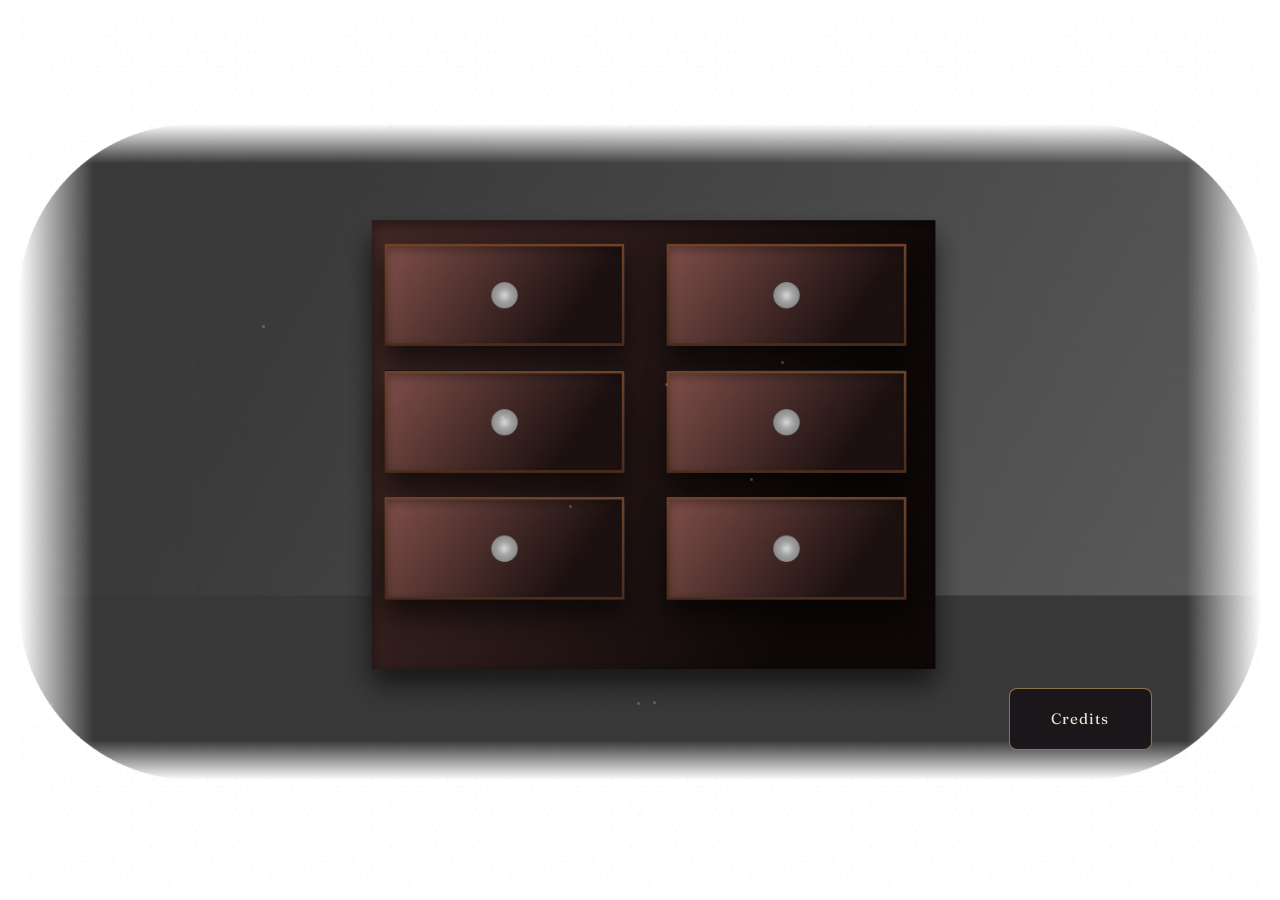
==== commit 71649f05: "Add files via upload" ====
--- a/index.html
+++ b/index.html
@@ -1,4 +1,4 @@
-<!doctype html><html lang="en"><head><meta charset="utf-8"><meta name="viewport" content="width=device-width,initial-scale=1,viewport-fit=cover"><title>AFIJ Archive Cabinet</title><link rel="stylesheet" href="fonts.css?v=9"><style>
+<!doctype html><html lang="en"><head><meta charset="utf-8"><meta name="viewport" content="width=device-width,initial-scale=1,viewport-fit=cover"><title>AFIJ Archive Cabinet</title><link rel="stylesheet" href="fonts.css?v=10"><style>
 :root{--cream:#efe6d7;--gold:#c9a769}*{box-sizing:border-box}html,body{margin:0;width:100%;height:100%;overflow:hidden;background:transparent;color:var(--cream);font-family:"Fraunces",serif}button{font:inherit}#game{position:relative;width:100%;height:100vh;overflow:hidden;background:transparent}.scene{position:absolute;inset:0;overflow:hidden}.room-renderer{position:absolute;inset:1.5% 1.5% 1.2%;overflow:hidden;border-radius:38px;isolation:isolate;background:transparent;-webkit-mask-image:radial-gradient(ellipse 86% 88% at 50% 47%,#000 0,#000 58%,#000f 64%,#000d 70%,#0009 77%,#0006 83%,#0003 88%,#0001 94%,transparent 100%);mask-image:radial-gradient(ellipse 86% 88% at 50% 47%,#000 0,#000 58%,#000f 64%,#000d 70%,#0009 77%,#0006 83%,#0003 88%,#0001 94%,transparent 100%)}.room-renderer:before{content:"";position:absolute;inset:0;z-index:899;pointer-events:none;opacity:.12;background:linear-gradient(90deg,transparent 14%,#f5e8cb1d 14.08%,transparent 14.22%,transparent 43%,#f5e8cb12 43.06%,transparent 43.16%,transparent 78%,#f5e8cb17 78.04%,transparent 78.14%);animation:scratches 11s linear infinite}.room-renderer:after{content:"";position:absolute;inset:0;z-index:900;pointer-events:none;background-image:url("archive-pattern.png");background-repeat:repeat;background-size:240px;opacity:.18;mix-blend-mode:soft-light;animation:grain 1.2s steps(2,end) infinite}.world{position:absolute;inset:-27% -30% -28%;transform:none;animation:film 8.5s infinite,breathe 19s ease-in-out infinite;background:transparent}.world:after{content:"";position:absolute;inset:0;z-index:850;pointer-events:none;background-image:radial-gradient(circle,#1814162e .7px,transparent .9px);background-size:5px 5px;opacity:.1;mix-blend-mode:multiply}.cab-bg{position:absolute;inset:0;background:radial-gradient(circle at 50% 20%,#deb15620,transparent 21%),linear-gradient(#272127,#121015)}.archive-arch{position:absolute;left:19%;right:19%;top:-15%;height:96%;z-index:5;border:28px solid #1a1519;border-bottom:0;border-radius:46% 46% 0 0;opacity:.8}.sidecab{position:absolute;top:8%;bottom:7%;width:25%;background:#1d1a1d;border:10px solid #100d0f;opacity:.68}.sidecab.l{left:-11%;transform:perspective(900px) rotateY(14deg)}.sidecab.r{right:-11%;transform:perspective(900px) rotateY(-14deg)}.archive-box{position:absolute;z-index:19;width:130px;height:84px;background:#4d3b30;border:6px solid #2a201c;box-shadow:0 12px 22px #0008}.archive-box:before{content:"ARCHIVE";position:absolute;left:22px;right:22px;top:27px;background:#b9aa8b;color:#4a4034;text-align:center;font-size:10px;padding:4px}.ab-one{left:4%;bottom:5%;transform:rotate(-7deg)}.ab-two{right:5%;bottom:4%;transform:rotate(5deg);width:110px;height:72px}.loose-folder{position:absolute;z-index:21;width:92px;height:56px;background:#ad9873;clip-path:polygon(0 15%,38% 15%,44% 0,100% 0,100% 100%,0 100%)}.lf-one{left:15%;bottom:10%;transform:rotate(12deg)}.lf-two{right:17%;bottom:11%;transform:rotate(-8deg)}.tiny-clock{position:absolute;right:13%;top:14%;z-index:16;width:62px;height:62px;border-radius:50%;background:#c4b18b;border:7px solid #3d2e27;transform:rotate(3deg)}.tiny-clock:after{content:"";position:absolute;left:50%;top:50%;width:19px;height:3px;background:#4a3a31;transform:rotate(-30deg);transform-origin:left}.hanglamp{position:absolute;left:50%;top:-10px;width:4px;height:150px;background:#393238}.hanglamp:after{content:"";position:absolute;left:-46px;bottom:-8px;border-left:48px solid transparent;border-right:48px solid transparent;border-bottom:58px solid #6c553c;filter:drop-shadow(0 0 28px #e7b85d47)}.flicker{animation:flicker 4.2s ease-in-out infinite}.cabmain{position:absolute;left:50%;top:50%;width:min(690px,58vw);height:min(500px,59vh);background:#2b2729;border:15px solid #141113;box-shadow:0 26px 68px #000b;display:grid;grid-template-columns:repeat(2,1fr);grid-template-rows:repeat(3,1fr);gap:12px;padding:14px;transform:translate(-50%,-50%) rotate(-.35deg);z-index:115}.drawer{position:relative;z-index:121;border:2px solid #201b1d;background:linear-gradient(#584b4d,#322c2f);cursor:pointer;transition:.2s}.drawer:hover,.drawer:focus-visible{filter:brightness(1.14);transform:translateY(-2px);outline:1px solid #b99a69}.drawer:after{content:"";position:absolute;left:9%;right:9%;bottom:8%;height:3px;background:#211c1d}.drawer.opening{animation:open .45s ease}.handle{position:absolute;left:50%;top:37%;transform:translate(-50%,-50%);width:35%;height:18%;border:4px solid #9b8768;border-radius:5px}.taglab{position:absolute;left:50%;top:63%;transform:translateX(-50%);width:42%;height:25%;background:#c7bdac;color:#302b29;display:flex;align-items:center;justify-content:center;font-size:12px;letter-spacing:.08em}.dust{position:absolute;inset:0;z-index:20;pointer-events:none;overflow:hidden}.dust i{position:absolute;width:3px;height:3px;border-radius:50%;background:#f4e2be40;animation:float 10s linear infinite}.overlay{position:fixed;inset:0;z-index:500;display:none;align-items:center;justify-content:center;padding:20px;background:#0405086b;backdrop-filter:blur(4px)}.overlay.show{display:flex;animation:fade .25s}.panel{position:relative;width:min(760px,92vw);max-height:84vh;overflow:auto;padding:28px 30px 24px;border:1px solid #be995194;border-radius:18px;background:linear-gradient(145deg,#1a1719f0,#0b0c10f6);box-shadow:0 18px 55px #0008,inset 0 0 0 4px #6c523019;backdrop-filter:blur(12px) saturate(.82)}.panel:before{content:"";position:absolute;inset:7px;border:1px solid #b1894c29;border-radius:12px;pointer-events:none}.kick{color:#c8a86e;letter-spacing:.18em;font-size:10px;text-transform:uppercase}.panel h2{margin:8px 0 13px;font-weight:normal;color:#f4eadb;font-size:25px}.panel p,.room-action-body{color:#e0d7ca;line-height:1.72;font-size:14px}.room-action-lead{margin-bottom:14px;color:#efe2cd;font-size:15px;line-height:1.55;font-style:italic}.panel hr{border:0;border-top:1px solid #554638}.panel em{color:#d0b88d}.file-footer{text-align:center}.close-file{min-width:138px;margin-top:18px;padding:10px 22px;border:1px solid #c59e5b9e;background:linear-gradient(#5b462d57,#1916168a);color:#f0dfc2;letter-spacing:.14em;cursor:pointer}.close-file:hover{background:#5d412b}.action-title{font-size:23px!important}.archive-plaque{position:fixed;top:18px;left:50%;z-index:250;transform:translateX(-50%);pointer-events:none;text-align:center;text-shadow:0 2px 12px #000}.archive-plaque small{display:block;color:#ad9164;letter-spacing:.2em;font-size:8px}.archive-plaque span{font-size:17px}@keyframes float{from{transform:translateY(20px);opacity:0}20%{opacity:.5}80%{opacity:.15}to{transform:translateY(-180px);opacity:0}}@keyframes flicker{48%{filter:brightness(.92)}50%{filter:brightness(1.06)}52%{filter:brightness(.95)}}@keyframes grain{25%{background-position:3px -2px}50%{background-position:-2px 3px}75%{background-position:2px 1px}}@keyframes scratches{to{transform:translateX(2px)}}@keyframes film{17%{filter:brightness(.965) contrast(1.025)}35%{filter:brightness(1.025)}63%{filter:brightness(.95) contrast(1.03)}83%{filter:brightness(1.018)}}@keyframes breathe{50%{filter:sepia(.035) saturate(.96)}}@keyframes open{50%{transform:translateY(16px);box-shadow:0 24px 25px #000}}@keyframes fade{from{opacity:0}}
 @media(max-width:760px){#game{height:100vh}.room-renderer{inset:1%;border-radius:24px;-webkit-mask-image:radial-gradient(ellipse 92% 92% at 50% 47%,#000 0,#000 62%,#000b 78%,#0004 90%,transparent 100%);mask-image:radial-gradient(ellipse 92% 92% at 50% 47%,#000 0,#000 62%,#000b 78%,#0004 90%,transparent 100%)}.world{inset:-16% -18% -17%}.cabmain{width:78vw;height:60vh;border-width:10px;gap:8px;padding:9px}.sidecab{opacity:.35}.archive-box,.loose-folder{opacity:.55}.taglab{width:58%;font-size:9px}.panel{padding:22px 20px}.archive-plaque{top:10px}}@media(prefers-reduced-motion:reduce){.world,.room-renderer:before,.room-renderer:after,.dust i,.flicker{animation:none!important}}
 </style></head><body><div id="game"><section id="cabinet" class="scene"><div class="room-renderer"><div class="world" id="world"><div class="archive-scene"><img class="archive-background" src="Assets/Archive.png" alt="" draggable="false"><div class="cabmain" id="drawers" aria-label="Archive case files"></div></div><div class="dust" id="dust"></div></div></div></section></div>
@@ -34,4 +34,4 @@
 </template>
 <div class="overlay" id="fileModal"><article class="panel"><div class="kick" id="fileKick">Filing Cabinet</div><h2 id="fileTitle"></h2><div id="fileBody"></div><div class="file-footer"><button class="close-file" data-close>Close File</button></div></article></div><script>
 const drawerData=[['FILE: LEONA FRIEST',`<p><strong>Detective of Veridia</strong></p><p>Logical, observant, and far less cold than she appears, Leona follows evidence where others follow fear. She notices what people hide, what rooms remember, and what her brother is absolutely about to do wrong.</p><p>Though often reserved, Leona cares deeply about the people around her. She values honesty, precision, and patience, preferring facts over assumptions and solutions over dramatics.</p><hr><p><em>“The truth exists whether we're comfortable with it or not.”</em></p>`],['CITY RECORDS: MONOCHROME',`<p><strong>Industrial Capital of Northshire</strong></p><p>Monochrome is the largest city in the known world and the beating heart of industry, commerce, and innovation.</p><p>Built upon towering coastal cliffs, the city grew upward rather than outward, eventually forming six immense layers stacked upon one another. As Monochrome expanded, wealth and influence rose with it.</p><p>Connecting every layer is the Ascension, a colossal elevator network that carries citizens between the city's heights and depths. For many, it is a symbol of opportunity. For others, a reminder that not everyone is destined to reach the top.</p><p>Beneath the brass towers and steam-powered marvels lies a city of secrets, corruption, and mysteries waiting to be uncovered.</p><hr><p><em>“The city is split into six layers. The rich live at the top, the poor live at the bottom, and the criminals live everywhere.” — Phoenix</em></p>`],['FILE: PHOENIX',`<img class="profile-card" src="Assets/profiles/Phoenix.png" width="1210" height="718" alt="Phoenix. Informant and wanted criminal. A notorious information broker known in Monochrome for his many disguises and false identities. He treats life like a stage play and rarely reveals his true thoughts beneath his charming, chaotic facade. Cocky, flamboyant, clever, theatrical, morally gray, and godly at piano. Everyone wears a mask. Mine just happens to be prettier.">`],['FILE: BENJAMIN FRIEST',`<p><strong>Detective of Veridia</strong></p><p>Warm, reckless, and dangerously kind, Benjamin has a gift for reaching people others overlook. His easygoing nature often hides how seriously he takes every case placed in front of him.</p><p>Ben believes people are worth trusting until proven otherwise. He throws himself into problems without hesitation, guided more by empathy than caution, and refuses to leave anyone behind if he can help it.</p><hr><p><em>“I'd rather get hurt helping someone than walk away wondering if I could've.”</em></p>`],['CASE SUMMARY',`<p><strong>A Flight in June</strong></p><p>In a dying world of cogs and gears where gods fade when forgotten, a pair of twin detectives leave their quiet hometown to investigate a nationwide string of disappearances.</p><p>The deeper they dig into the towering city of Monochrome, the more they uncover a sickness turning people into brass from the inside out, a criminal underworld that seems to know more than it should, and traces of a forgotten god who may still be alive.</p><p>Along the way they cross paths with a wanted criminal who treats life like a stage play, an undercover mafia boss who can manipulate time, ancient spirits from Welsh folklore, and a mystery that reaches far beyond the missing persons case they came to solve.</p><hr><p>Some stories are about finding the truth. This one is about what the world chooses to remember.</p><p>Nothing is permanent. Seasons change, cities crumble, and even gods can fade into myth. Yet despite everything, the world continues to turn.</p>`],['CLASSIFIED FILE: OLIVER MORRIS',`<p><strong>Undercover Operative</strong></p><p>Respected by detectives, feared by criminals, and avoided by informants, Oliver Morris operates deep within Monochrome’s criminal underworld under identities few people are allowed to question.</p><p>Patient, disciplined, and difficult to read, Oliver has spent years learning how to disappear into a role. Beneath his calm exterior is someone fiercely dedicated to his work, willing to endure isolation if it means seeing a case through to the end.</p><hr><p><em>“The difference between a secret and a confession is usually time.”</em></p>`]];
-</script><script src="archive.js?v=9"></script><link rel="stylesheet" href="mobile.css"><script src="mobile.js?v=9"></script><link rel="stylesheet" href="assets.css?v=9"><script src="archive-accessibility.js?v=9"></script></body></html>
+</script><script src="archive.js?v=10"></script><link rel="stylesheet" href="mobile.css"><script src="mobile.js?v=10"></script><link rel="stylesheet" href="assets.css?v=10"><script src="archive-accessibility.js?v=10"></script></body></html>
--- a/assets.css
+++ b/assets.css
@@ -4,6 +4,7 @@
 .room-renderer{container-type:size;isolation:isolate;border-radius:0;-webkit-mask-image:none;mask-image:none}
 .world{inset:0;display:grid;place-items:center;transform:none;animation:none}
 .archive-scene{position:relative;width:min(100cqw,189.2cqh);aspect-ratio:1419/750}
+.archive-scene{--archive-fade:6%;-webkit-mask-image:linear-gradient(to right,transparent,#000 var(--archive-fade),#000 calc(100% - var(--archive-fade)),transparent),linear-gradient(to bottom,transparent,#000 var(--archive-fade),#000 calc(100% - var(--archive-fade)),transparent);mask-image:linear-gradient(to right,transparent,#000 var(--archive-fade),#000 calc(100% - var(--archive-fade)),transparent),linear-gradient(to bottom,transparent,#000 var(--archive-fade),#000 calc(100% - var(--archive-fade)),transparent);-webkit-mask-composite:source-in;mask-composite:intersect;mask-repeat:no-repeat}
 .archive-background{position:absolute;inset:0;width:100%;height:100%;pointer-events:none;user-select:none}
 .cabmain{left:27%;top:16%;width:46.934%;height:63.6%;min-height:0;max-height:none;padding:0;border:0;background:none;box-shadow:none;transform:none;gap:0;grid-template-columns:repeat(2,48.35%);grid-template-rows:repeat(3,30.4%)}
 .drawer{position:relative;width:106.83%;height:128.96%;min-width:0;min-height:0;margin:0;padding:0;border:0;background:none;box-shadow:none;transform:none;isolation:isolate;overflow:visible;cursor:default;transition:none}
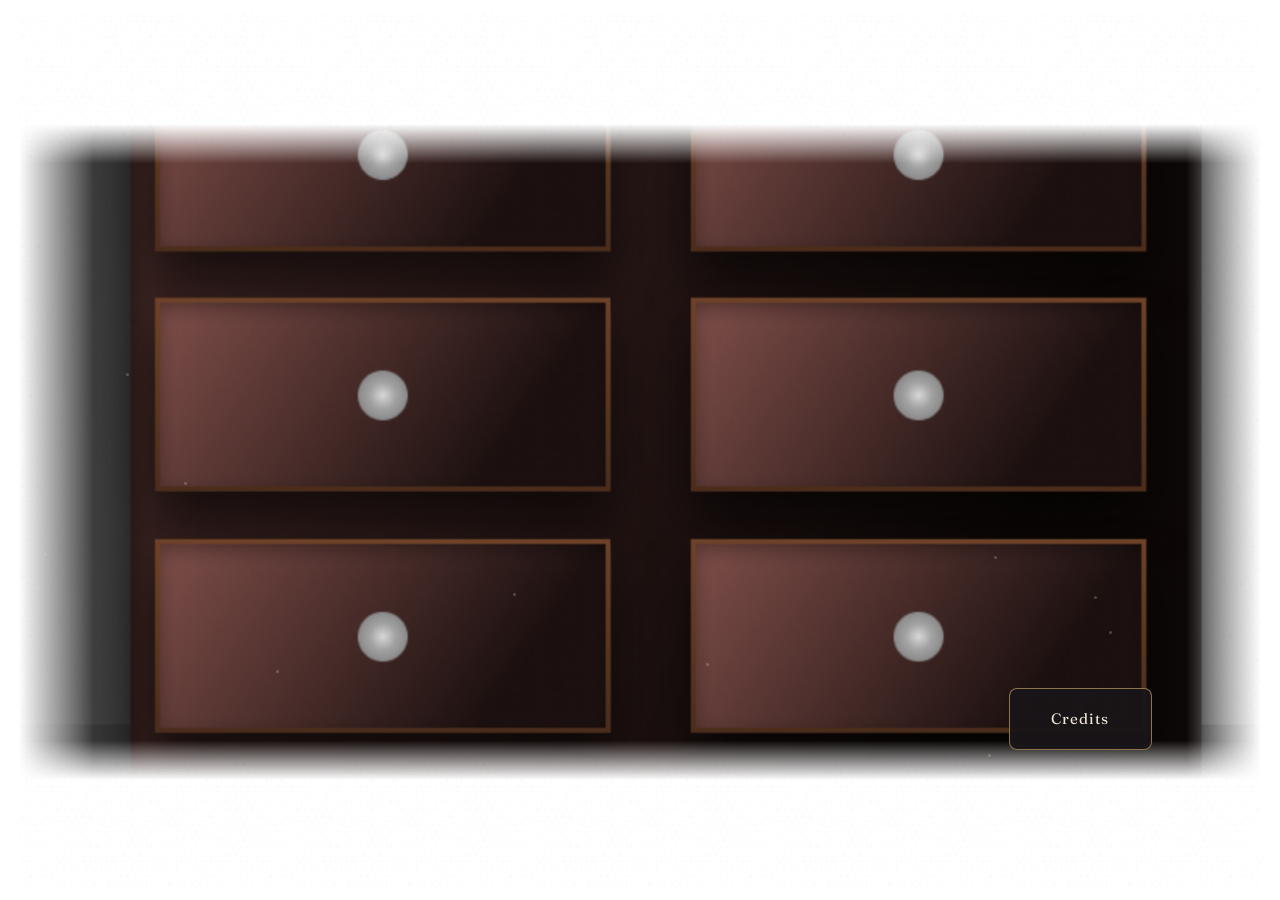
==== commit 5d01999d: "Add files via upload" ====
--- a/index.html
+++ b/index.html
@@ -1,4 +1,4 @@
-<!doctype html><html lang="en"><head><meta charset="utf-8"><meta name="viewport" content="width=device-width,initial-scale=1,viewport-fit=cover"><title>AFIJ Archive Cabinet</title><link rel="stylesheet" href="fonts.css?v=10"><style>
+<!doctype html><html lang="en"><head><meta charset="utf-8"><meta name="viewport" content="width=device-width,initial-scale=1,viewport-fit=cover"><title>AFIJ Archive Cabinet</title><link rel="stylesheet" href="fonts.css?v=17"><style>
 :root{--cream:#efe6d7;--gold:#c9a769}*{box-sizing:border-box}html,body{margin:0;width:100%;height:100%;overflow:hidden;background:transparent;color:var(--cream);font-family:"Fraunces",serif}button{font:inherit}#game{position:relative;width:100%;height:100vh;overflow:hidden;background:transparent}.scene{position:absolute;inset:0;overflow:hidden}.room-renderer{position:absolute;inset:1.5% 1.5% 1.2%;overflow:hidden;border-radius:38px;isolation:isolate;background:transparent;-webkit-mask-image:radial-gradient(ellipse 86% 88% at 50% 47%,#000 0,#000 58%,#000f 64%,#000d 70%,#0009 77%,#0006 83%,#0003 88%,#0001 94%,transparent 100%);mask-image:radial-gradient(ellipse 86% 88% at 50% 47%,#000 0,#000 58%,#000f 64%,#000d 70%,#0009 77%,#0006 83%,#0003 88%,#0001 94%,transparent 100%)}.room-renderer:before{content:"";position:absolute;inset:0;z-index:899;pointer-events:none;opacity:.12;background:linear-gradient(90deg,transparent 14%,#f5e8cb1d 14.08%,transparent 14.22%,transparent 43%,#f5e8cb12 43.06%,transparent 43.16%,transparent 78%,#f5e8cb17 78.04%,transparent 78.14%);animation:scratches 11s linear infinite}.room-renderer:after{content:"";position:absolute;inset:0;z-index:900;pointer-events:none;background-image:url("archive-pattern.png");background-repeat:repeat;background-size:240px;opacity:.18;mix-blend-mode:soft-light;animation:grain 1.2s steps(2,end) infinite}.world{position:absolute;inset:-27% -30% -28%;transform:none;animation:film 8.5s infinite,breathe 19s ease-in-out infinite;background:transparent}.world:after{content:"";position:absolute;inset:0;z-index:850;pointer-events:none;background-image:radial-gradient(circle,#1814162e .7px,transparent .9px);background-size:5px 5px;opacity:.1;mix-blend-mode:multiply}.cab-bg{position:absolute;inset:0;background:radial-gradient(circle at 50% 20%,#deb15620,transparent 21%),linear-gradient(#272127,#121015)}.archive-arch{position:absolute;left:19%;right:19%;top:-15%;height:96%;z-index:5;border:28px solid #1a1519;border-bottom:0;border-radius:46% 46% 0 0;opacity:.8}.sidecab{position:absolute;top:8%;bottom:7%;width:25%;background:#1d1a1d;border:10px solid #100d0f;opacity:.68}.sidecab.l{left:-11%;transform:perspective(900px) rotateY(14deg)}.sidecab.r{right:-11%;transform:perspective(900px) rotateY(-14deg)}.archive-box{position:absolute;z-index:19;width:130px;height:84px;background:#4d3b30;border:6px solid #2a201c;box-shadow:0 12px 22px #0008}.archive-box:before{content:"ARCHIVE";position:absolute;left:22px;right:22px;top:27px;background:#b9aa8b;color:#4a4034;text-align:center;font-size:10px;padding:4px}.ab-one{left:4%;bottom:5%;transform:rotate(-7deg)}.ab-two{right:5%;bottom:4%;transform:rotate(5deg);width:110px;height:72px}.loose-folder{position:absolute;z-index:21;width:92px;height:56px;background:#ad9873;clip-path:polygon(0 15%,38% 15%,44% 0,100% 0,100% 100%,0 100%)}.lf-one{left:15%;bottom:10%;transform:rotate(12deg)}.lf-two{right:17%;bottom:11%;transform:rotate(-8deg)}.tiny-clock{position:absolute;right:13%;top:14%;z-index:16;width:62px;height:62px;border-radius:50%;background:#c4b18b;border:7px solid #3d2e27;transform:rotate(3deg)}.tiny-clock:after{content:"";position:absolute;left:50%;top:50%;width:19px;height:3px;background:#4a3a31;transform:rotate(-30deg);transform-origin:left}.hanglamp{position:absolute;left:50%;top:-10px;width:4px;height:150px;background:#393238}.hanglamp:after{content:"";position:absolute;left:-46px;bottom:-8px;border-left:48px solid transparent;border-right:48px solid transparent;border-bottom:58px solid #6c553c;filter:drop-shadow(0 0 28px #e7b85d47)}.flicker{animation:flicker 4.2s ease-in-out infinite}.cabmain{position:absolute;left:50%;top:50%;width:min(690px,58vw);height:min(500px,59vh);background:#2b2729;border:15px solid #141113;box-shadow:0 26px 68px #000b;display:grid;grid-template-columns:repeat(2,1fr);grid-template-rows:repeat(3,1fr);gap:12px;padding:14px;transform:translate(-50%,-50%) rotate(-.35deg);z-index:115}.drawer{position:relative;z-index:121;border:2px solid #201b1d;background:linear-gradient(#584b4d,#322c2f);cursor:pointer;transition:.2s}.drawer:hover,.drawer:focus-visible{filter:brightness(1.14);transform:translateY(-2px);outline:1px solid #b99a69}.drawer:after{content:"";position:absolute;left:9%;right:9%;bottom:8%;height:3px;background:#211c1d}.drawer.opening{animation:open .45s ease}.handle{position:absolute;left:50%;top:37%;transform:translate(-50%,-50%);width:35%;height:18%;border:4px solid #9b8768;border-radius:5px}.taglab{position:absolute;left:50%;top:63%;transform:translateX(-50%);width:42%;height:25%;background:#c7bdac;color:#302b29;display:flex;align-items:center;justify-content:center;font-size:12px;letter-spacing:.08em}.dust{position:absolute;inset:0;z-index:20;pointer-events:none;overflow:hidden}.dust i{position:absolute;width:3px;height:3px;border-radius:50%;background:#f4e2be40;animation:float 10s linear infinite}.overlay{position:fixed;inset:0;z-index:500;display:none;align-items:center;justify-content:center;padding:20px;background:#0405086b;backdrop-filter:blur(4px)}.overlay.show{display:flex;animation:fade .25s}.panel{position:relative;width:min(760px,92vw);max-height:84vh;overflow:auto;padding:28px 30px 24px;border:1px solid #be995194;border-radius:18px;background:linear-gradient(145deg,#1a1719f0,#0b0c10f6);box-shadow:0 18px 55px #0008,inset 0 0 0 4px #6c523019;backdrop-filter:blur(12px) saturate(.82)}.panel:before{content:"";position:absolute;inset:7px;border:1px solid #b1894c29;border-radius:12px;pointer-events:none}.kick{color:#c8a86e;letter-spacing:.18em;font-size:10px;text-transform:uppercase}.panel h2{margin:8px 0 13px;font-weight:normal;color:#f4eadb;font-size:25px}.panel p,.room-action-body{color:#e0d7ca;line-height:1.72;font-size:14px}.room-action-lead{margin-bottom:14px;color:#efe2cd;font-size:15px;line-height:1.55;font-style:italic}.panel hr{border:0;border-top:1px solid #554638}.panel em{color:#d0b88d}.file-footer{text-align:center}.close-file{min-width:138px;margin-top:18px;padding:10px 22px;border:1px solid #c59e5b9e;background:linear-gradient(#5b462d57,#1916168a);color:#f0dfc2;letter-spacing:.14em;cursor:pointer}.close-file:hover{background:#5d412b}.action-title{font-size:23px!important}.archive-plaque{position:fixed;top:18px;left:50%;z-index:250;transform:translateX(-50%);pointer-events:none;text-align:center;text-shadow:0 2px 12px #000}.archive-plaque small{display:block;color:#ad9164;letter-spacing:.2em;font-size:8px}.archive-plaque span{font-size:17px}@keyframes float{from{transform:translateY(20px);opacity:0}20%{opacity:.5}80%{opacity:.15}to{transform:translateY(-180px);opacity:0}}@keyframes flicker{48%{filter:brightness(.92)}50%{filter:brightness(1.06)}52%{filter:brightness(.95)}}@keyframes grain{25%{background-position:3px -2px}50%{background-position:-2px 3px}75%{background-position:2px 1px}}@keyframes scratches{to{transform:translateX(2px)}}@keyframes film{17%{filter:brightness(.965) contrast(1.025)}35%{filter:brightness(1.025)}63%{filter:brightness(.95) contrast(1.03)}83%{filter:brightness(1.018)}}@keyframes breathe{50%{filter:sepia(.035) saturate(.96)}}@keyframes open{50%{transform:translateY(16px);box-shadow:0 24px 25px #000}}@keyframes fade{from{opacity:0}}
 @media(max-width:760px){#game{height:100vh}.room-renderer{inset:1%;border-radius:24px;-webkit-mask-image:radial-gradient(ellipse 92% 92% at 50% 47%,#000 0,#000 62%,#000b 78%,#0004 90%,transparent 100%);mask-image:radial-gradient(ellipse 92% 92% at 50% 47%,#000 0,#000 62%,#000b 78%,#0004 90%,transparent 100%)}.world{inset:-16% -18% -17%}.cabmain{width:78vw;height:60vh;border-width:10px;gap:8px;padding:9px}.sidecab{opacity:.35}.archive-box,.loose-folder{opacity:.55}.taglab{width:58%;font-size:9px}.panel{padding:22px 20px}.archive-plaque{top:10px}}@media(prefers-reduced-motion:reduce){.world,.room-renderer:before,.room-renderer:after,.dust i,.flicker{animation:none!important}}
 </style></head><body><div id="game"><section id="cabinet" class="scene"><div class="room-renderer"><div class="world" id="world"><div class="archive-scene"><img class="archive-background" src="Assets/Archive.png" alt="" draggable="false"><div class="cabmain" id="drawers" aria-label="Archive case files"></div></div><div class="dust" id="dust"></div></div></div></section></div>
@@ -34,4 +34,417 @@
 </template>
 <div class="overlay" id="fileModal"><article class="panel"><div class="kick" id="fileKick">Filing Cabinet</div><h2 id="fileTitle"></h2><div id="fileBody"></div><div class="file-footer"><button class="close-file" data-close>Close File</button></div></article></div><script>
 const drawerData=[['FILE: LEONA FRIEST',`<p><strong>Detective of Veridia</strong></p><p>Logical, observant, and far less cold than she appears, Leona follows evidence where others follow fear. She notices what people hide, what rooms remember, and what her brother is absolutely about to do wrong.</p><p>Though often reserved, Leona cares deeply about the people around her. She values honesty, precision, and patience, preferring facts over assumptions and solutions over dramatics.</p><hr><p><em>“The truth exists whether we're comfortable with it or not.”</em></p>`],['CITY RECORDS: MONOCHROME',`<p><strong>Industrial Capital of Northshire</strong></p><p>Monochrome is the largest city in the known world and the beating heart of industry, commerce, and innovation.</p><p>Built upon towering coastal cliffs, the city grew upward rather than outward, eventually forming six immense layers stacked upon one another. As Monochrome expanded, wealth and influence rose with it.</p><p>Connecting every layer is the Ascension, a colossal elevator network that carries citizens between the city's heights and depths. For many, it is a symbol of opportunity. For others, a reminder that not everyone is destined to reach the top.</p><p>Beneath the brass towers and steam-powered marvels lies a city of secrets, corruption, and mysteries waiting to be uncovered.</p><hr><p><em>“The city is split into six layers. The rich live at the top, the poor live at the bottom, and the criminals live everywhere.” — Phoenix</em></p>`],['FILE: PHOENIX',`<img class="profile-card" src="Assets/profiles/Phoenix.png" width="1210" height="718" alt="Phoenix. Informant and wanted criminal. A notorious information broker known in Monochrome for his many disguises and false identities. He treats life like a stage play and rarely reveals his true thoughts beneath his charming, chaotic facade. Cocky, flamboyant, clever, theatrical, morally gray, and godly at piano. Everyone wears a mask. Mine just happens to be prettier.">`],['FILE: BENJAMIN FRIEST',`<p><strong>Detective of Veridia</strong></p><p>Warm, reckless, and dangerously kind, Benjamin has a gift for reaching people others overlook. His easygoing nature often hides how seriously he takes every case placed in front of him.</p><p>Ben believes people are worth trusting until proven otherwise. He throws himself into problems without hesitation, guided more by empathy than caution, and refuses to leave anyone behind if he can help it.</p><hr><p><em>“I'd rather get hurt helping someone than walk away wondering if I could've.”</em></p>`],['CASE SUMMARY',`<p><strong>A Flight in June</strong></p><p>In a dying world of cogs and gears where gods fade when forgotten, a pair of twin detectives leave their quiet hometown to investigate a nationwide string of disappearances.</p><p>The deeper they dig into the towering city of Monochrome, the more they uncover a sickness turning people into brass from the inside out, a criminal underworld that seems to know more than it should, and traces of a forgotten god who may still be alive.</p><p>Along the way they cross paths with a wanted criminal who treats life like a stage play, an undercover mafia boss who can manipulate time, ancient spirits from Welsh folklore, and a mystery that reaches far beyond the missing persons case they came to solve.</p><hr><p>Some stories are about finding the truth. This one is about what the world chooses to remember.</p><p>Nothing is permanent. Seasons change, cities crumble, and even gods can fade into myth. Yet despite everything, the world continues to turn.</p>`],['CLASSIFIED FILE: OLIVER MORRIS',`<p><strong>Undercover Operative</strong></p><p>Respected by detectives, feared by criminals, and avoided by informants, Oliver Morris operates deep within Monochrome’s criminal underworld under identities few people are allowed to question.</p><p>Patient, disciplined, and difficult to read, Oliver has spent years learning how to disappear into a role. Beneath his calm exterior is someone fiercely dedicated to his work, willing to endure isolation if it means seeing a case through to the end.</p><hr><p><em>“The difference between a secret and a confession is usually time.”</em></p>`]];
-</script><script src="archive.js?v=10"></script><link rel="stylesheet" href="mobile.css"><script src="mobile.js?v=10"></script><link rel="stylesheet" href="assets.css?v=10"><script src="archive-accessibility.js?v=10"></script></body></html>
+</script><script id="afij-archive-behavior">
+(() => {
+  const drawers=document.getElementById('drawers');
+  const modal=document.getElementById('fileModal');
+  const title=document.getElementById('fileTitle');
+  const body=document.getElementById('fileBody');
+  const kick=document.getElementById('fileKick');
+  const groups=[];
+  const scene=document.querySelector('.archive-scene');
+  const creditsButton=document.getElementById('creditsButton');
+  function syncFileBounds(){
+    const rect=scene.getBoundingClientRect();
+    modal.style.setProperty('--file-stage-x',`${rect.left}px`);
+    modal.style.setProperty('--file-stage-y',`${rect.top}px`);
+    modal.style.setProperty('--file-stage-width',`${rect.width}px`);
+    modal.style.setProperty('--file-stage-height',`${rect.height}px`);
+    creditsButton.style.setProperty('--credits-x',`${rect.left+rect.width*.797}px`);
+    creditsButton.style.setProperty('--credits-y',`${rect.top+rect.height*.86}px`);
+    creditsButton.style.setProperty('--credits-width',`${rect.width*.115}px`);
+    creditsButton.style.setProperty('--credits-height',`${rect.height*.095}px`);
+  }
+  const queueBounds=()=>requestAnimationFrame(syncFileBounds);
+  new ResizeObserver(queueBounds).observe(scene);
+  addEventListener('resize',queueBounds,{passive:true});
+  addEventListener('orientationchange',queueBounds,{passive:true});
+  window.visualViewport?.addEventListener('resize',queueBounds,{passive:true});
+  window.visualViewport?.addEventListener('scroll',queueBounds,{passive:true});
+
+  function setExpanded(group,expanded){
+    group.classList.toggle('expanded',expanded);
+    group.querySelector('.drawer-toggle').setAttribute('aria-expanded',String(expanded));
+    group.querySelectorAll('.drawer-file').forEach(file => {
+      file.disabled=!expanded;
+      file.tabIndex=expanded?0:-1;
+    });
+  }
+  function openFile(drawerIndex,hasRecord){
+    syncFileBounds();
+    body.removeAttribute('tabindex');
+    body.removeAttribute('role');
+    body.removeAttribute('aria-label');
+    modal.classList.remove('credits-view');
+    modal.classList.toggle('profile-view',hasRecord&&drawerIndex===2);
+    title.textContent=hasRecord?drawerData[drawerIndex][0]:'EMPTY FILE';
+    body.innerHTML=hasRecord?drawerData[drawerIndex][1]:'<p>No record has been filed here.</p>';
+    kick.textContent=hasRecord&&drawerIndex===5?'Classified File':'Filing Cabinet';
+    modal.classList.add('show');
+  }
+  document.getElementById('creditsButton').addEventListener('click',()=>{
+    syncFileBounds();
+    modal.classList.remove('profile-view');
+    modal.classList.add('credits-view');
+    title.textContent='Credits';
+    kick.textContent='A Flight in June';
+    body.replaceChildren(document.getElementById('creditsContent').content.cloneNode(true));
+    body.tabIndex=0;
+    body.setAttribute('role','region');
+    body.setAttribute('aria-label','Credits content');
+    modal.classList.add('show');
+  });
+  drawerData.forEach((record,index) => {
+    // Pick once per drawer so its record stays put throughout this visit.
+    const recordSlot=Math.floor(Math.random()*3)+1;
+    const group=document.createElement('div');
+    group.className='drawer';
+    group.setAttribute('role','group');
+    group.setAttribute('aria-label',record[0]);
+    group.dataset.recordSlot=String(recordSlot);
+    group.id=`drawer-files-${index}`;
+    const backing=document.createElement('img');
+    backing.className='drawer-backing';
+    backing.src='Assets/drawer-backing.png';
+    backing.alt='';
+    backing.draggable=false;
+    group.appendChild(backing);
+    // Paint order: drawer-backing, file-3, file-2, file-1, Drawer.
+    [3,2,1].forEach(slot => {
+      const file=document.createElement('button');
+      file.type='button';
+      file.className=`drawer-file file-${slot}`;
+      file.dataset.slot=String(slot);
+      file.setAttribute('aria-label',`File ${slot} in ${record[0]}`);
+      file.setAttribute('aria-haspopup','dialog');
+      const art=document.createElement('img');
+      art.src=`Assets/file-${slot}.png`;
+      art.alt='';
+      art.draggable=false;
+      file.appendChild(art);
+      file.addEventListener('click',() => openFile(index,slot===recordSlot));
+      group.appendChild(file);
+    });
+    const toggle=document.createElement('button');
+    toggle.type='button';
+    toggle.className='drawer-toggle';
+    toggle.setAttribute('aria-label',record[0]);
+    toggle.setAttribute('aria-expanded','false');
+    toggle.setAttribute('aria-controls',group.id);
+    const face=document.createElement('img');
+    face.className='drawer-face';
+    face.src='Assets/Drawer.png';
+    face.alt='';
+    face.draggable=false;
+    toggle.appendChild(face);
+    toggle.addEventListener('click',() => {
+      const expanded=!group.classList.contains('expanded');
+      groups.forEach(other => {if(other!==group)setExpanded(other,false);});
+      setExpanded(group,expanded);
+    });
+    group.appendChild(toggle);
+    setExpanded(group,false);
+    group.addEventListener('keydown',event => {
+      if(!group.classList.contains('expanded'))return;
+      const files=[...group.querySelectorAll('.drawer-file')].reverse();
+      const current=files.indexOf(document.activeElement);
+      if(['ArrowLeft','ArrowRight','ArrowUp','ArrowDown'].includes(event.key)){
+        event.preventDefault();
+        const direction=['ArrowRight','ArrowDown'].includes(event.key)?1:-1;
+        files[current<0?0:(current+direction+3)%3].focus();
+      }
+    });
+    drawers.appendChild(group);
+    groups.push(group);
+  });
+  document.querySelectorAll('[data-close]').forEach(button => {
+    button.type='button';
+    button.addEventListener('click',()=>modal.classList.remove('show'));
+  });
+  modal.addEventListener('click',event => {
+    if(event.target===modal)modal.classList.remove('show');
+  });
+  document.addEventListener('keydown',event => {
+    if(event.key!=='Escape')return;
+    if(modal.classList.contains('show'))modal.classList.remove('show');
+    else{
+      const expanded=groups.find(group=>group.classList.contains('expanded'));
+      if(expanded){setExpanded(expanded,false);expanded.querySelector('.drawer-toggle').focus();}
+    }
+  });
+  const dust=document.getElementById('dust');
+  for(let i=0;i<10;i++){
+    const mote=document.createElement('i');
+    mote.style.left=Math.random()*100+'%';
+    mote.style.top=35+Math.random()*60+'%';
+    mote.style.animationDelay=-Math.random()*10+'s';
+    mote.style.animationDuration=8+Math.random()*8+'s';
+    dust.appendChild(mote);
+  }
+})();
+
+</script><script src="mobile.js?v=17"></script><style id="afij-archive-styles">
+/* Supplied archive artwork uses a single 1419 by 750 coordinate system. */
+html,body,button,input,textarea,select{font-family:"Fraunces",serif}
+.mobile-profile-zoom{display:none}
+#game{height:100vh;height:100dvh}
+.room-renderer{container-type:size;isolation:isolate;border-radius:0;-webkit-mask-image:none;mask-image:none}
+.world{inset:0;display:grid;place-items:center;transform:none;animation:none}
+.archive-scene{position:relative;width:min(100cqw,189.2cqh);aspect-ratio:1419/750}
+.archive-scene{--archive-fade:6%;-webkit-mask-image:linear-gradient(to right,transparent,#000 var(--archive-fade),#000 calc(100% - var(--archive-fade)),transparent),linear-gradient(to bottom,transparent,#000 var(--archive-fade),#000 calc(100% - var(--archive-fade)),transparent);mask-image:linear-gradient(to right,transparent,#000 var(--archive-fade),#000 calc(100% - var(--archive-fade)),transparent),linear-gradient(to bottom,transparent,#000 var(--archive-fade),#000 calc(100% - var(--archive-fade)),transparent);-webkit-mask-composite:source-in;mask-composite:intersect;mask-repeat:no-repeat}
+.archive-background{position:absolute;inset:0;width:100%;height:100%;pointer-events:none;user-select:none}
+.cabmain{left:27%;top:16%;width:46.934%;height:63.6%;min-height:0;max-height:none;padding:0;border:0;background:none;box-shadow:none;transform:none;gap:0;grid-template-columns:repeat(2,48.35%);grid-template-rows:repeat(3,30.4%)}
+.drawer{position:relative;width:106.83%;height:128.96%;min-width:0;min-height:0;margin:0;padding:0;border:0;background:none;box-shadow:none;transform:none;isolation:isolate;overflow:visible;cursor:default;transition:none}
+.drawer:after{display:none}
+.drawer:hover,.drawer:focus-visible,.drawer:active{filter:none;transform:none;outline:none}
+.drawer.expanded{z-index:140}
+.drawer-backing{position:absolute;left:10.17%;top:9.09%;width:79.65%;height:62.57%;pointer-events:none;user-select:none;z-index:0}
+.drawer-toggle{position:absolute;left:10.17%;top:9.09%;z-index:4;width:79.65%;height:62.57%;padding:0;border:0;background:none;cursor:pointer;touch-action:manipulation;transition:transform .28s ease;outline:none}
+.drawer-face{position:absolute;left:-12.77%;top:-14.53%;display:block;width:125.55%;height:159.83%;max-width:none;pointer-events:none;user-select:none}
+.drawer-toggle:focus-visible .drawer-face{filter:drop-shadow(0 0 3px #f5dfac)}
+.drawer-file{position:absolute;left:10.9%;top:3%;width:77.62%;height:7%;margin:0;padding:0;border:0;background:none;opacity:0;visibility:hidden;pointer-events:none;cursor:pointer;touch-action:manipulation;transition:top .28s ease,transform .16s ease,opacity .2s ease,visibility .28s;outline:none}
+.drawer-file img{position:absolute;left:0;top:0;display:block;width:100%;height:977.86%;max-width:none;pointer-events:none;user-select:none}
+.file-3{z-index:1}.file-2{z-index:2}.file-1{z-index:3}
+.drawer.expanded .drawer-toggle{transform:translateY(46%)}
+.drawer.expanded .drawer-file{opacity:1;visibility:visible;pointer-events:auto}
+.drawer.expanded .file-3{top:16%}
+.drawer.expanded .file-2{top:23%}
+.drawer.expanded .file-1{top:31%}
+.drawer.expanded .drawer-file:hover,.drawer.expanded .drawer-file:focus-visible{transform:translateY(-50%)}
+.drawer-file:focus-visible img{filter:drop-shadow(0 0 2px #f5dfac)}
+.overlay{background:transparent;backdrop-filter:none;-webkit-backdrop-filter:none}
+.close-file{display:inline-block;position:relative;width:172px;max-width:100%;height:52px;min-width:0;min-height:0;padding:0;margin-top:12px;border:0;background:transparent url('Assets/Close File.png') center/contain no-repeat;color:transparent;letter-spacing:0;cursor:pointer;transition:none;vertical-align:middle}
+.close-file:hover,.close-file:focus-visible{background:transparent url('Assets/Close File- Hover.png') center/contain no-repeat}
+.close-file:focus-visible{outline:2px solid #dfc58e;outline-offset:3px;border-radius:9px}
+.profile-view .panel{position:fixed;left:var(--file-stage-x);top:var(--file-stage-y);width:var(--file-stage-width);height:var(--file-stage-height);padding:0;max-height:none;background:transparent;border:0;border-radius:0;box-shadow:none;backdrop-filter:none;overflow:hidden}
+.profile-view .panel:before,.profile-view #fileKick,.profile-view #fileTitle{display:none}
+.profile-view #fileBody{position:absolute;inset:0}
+.profile-card{position:absolute;left:5%;top:2.5%;display:block;width:85%;height:95%;max-height:none;object-fit:contain}
+.profile-view .file-footer{position:absolute;right:12%;bottom:6%;width:12%;height:8.25%;margin:0;padding:0;background:none}
+.profile-view .close-file{display:block;width:100%;height:100%;max-width:none;min-width:0;min-height:0;margin:0;padding:0}
+.credits-trigger{position:fixed;left:var(--credits-x);top:var(--credits-y);right:auto;bottom:auto;width:var(--credits-width);height:var(--credits-height);z-index:250;min-height:0;padding:0;border:1px solid #c9a769a8;border-radius:8px;background:#191518f0;color:var(--cream);cursor:pointer;font-size:clamp(9px,1.2vw,15px);letter-spacing:.06em;touch-action:manipulation}
+.credits-trigger:hover,.credits-trigger:focus-visible{background:#382a24;outline:2px solid #d9bc85;outline-offset:3px}
+.credits-view .panel{position:fixed;left:calc(var(--file-stage-x) + var(--file-stage-width)*.5);top:calc(var(--file-stage-y) + var(--file-stage-height)*.04);transform:translateX(-50%);width:min(680px,calc(var(--file-stage-width)*.8));height:calc(var(--file-stage-height)*.92);max-height:none;display:flex;flex-direction:column;overflow:hidden;padding:24px 26px 18px}
+.credits-view #fileBody{flex:1;min-height:0;overflow:auto;overscroll-behavior:contain;padding:0 8px;scrollbar-width:thin}
+.credits-view #fileBody:focus-visible{outline:1px solid #c9a76980;outline-offset:-1px}
+.credits-view #fileKick,.credits-view #fileTitle{text-align:center}
+.credits-intro{text-align:center}
+.credits-logo{display:block;width:200px;max-width:56%;height:auto;margin:8px auto 16px;padding:0;background:transparent;border:0;border-radius:0;opacity:1}
+.credits-subtitle{margin:0 0 18px;color:#d0b88d!important;font-style:italic}
+.credits-view h3{margin:18px 0 10px;color:#dfc595;font-size:17px;font-weight:normal;letter-spacing:.025em}
+.credits-view .creator-name{margin:4px 0 24px;font-size:22px}
+.credit-section{padding:8px 0 16px;border-top:1px solid #554638}
+.credit-section p{margin:0}
+.credit-list{margin:0;color:#e0d7ca;font-size:14px;line-height:1.65}
+.credit-list>div{display:grid;grid-template-columns:minmax(130px,.8fr) minmax(0,1.2fr);gap:14px;padding:5px 0}
+.credit-list dt{color:#cbb798}
+.credit-list dd{margin:0;overflow-wrap:anywhere}
+.credits-handles{margin:0 0 18px;color:#cbb798!important;font-size:13px!important;text-align:center}
+.credit-section a{color:#dfc595;text-decoration:underline;text-underline-offset:3px}
+.credit-section a:hover,.credit-section a:focus-visible{color:#fff0cb;outline-offset:4px}
+.credits-view .file-footer{position:static;flex:none;z-index:5;margin:8px 0 0;padding:4px 0 0;background:none;text-align:right}
+.credits-view .close-file{margin-top:0}
+.credits-view .close-file{width:172px;height:52px}
+@media(max-width:760px),(pointer:coarse) and (max-width:980px){
+  #archiveCanvas{height:700px}
+  #game{inset:0;width:1100px;height:700px}
+  .room-renderer{border-radius:0;-webkit-mask-image:none;mask-image:none}
+  .world{inset:0;transform:none}
+  .cabmain{left:27%;top:16%;width:46.934%;height:63.6%;border:0;gap:0;padding:0}
+  .drawer:hover,.drawer:active{filter:none;transform:none}
+  .overlay{background:transparent;backdrop-filter:none;-webkit-backdrop-filter:none}
+  .close-file{width:150px;min-width:0;min-height:0;height:46px}
+  .profile-view{align-items:center;padding:10px}
+  .profile-view .panel{width:var(--file-stage-width);height:var(--file-stage-height);padding:0;max-height:none;border-radius:0}
+  .profile-card{max-height:none}
+  .profile-view .file-footer{margin:0;padding:0}
+  .profile-view .close-file{width:100%;height:100%;min-height:0}
+  .credits-trigger{right:auto;bottom:auto}
+  .credits-view .panel{max-height:none;padding:10px 12px}
+  .credits-view #fileKick{display:none}
+  .credits-view #fileTitle{font-size:19px!important;margin:0 0 6px}
+  .credits-view #fileBody{padding:0 4px}
+  .credits-view .file-footer{margin:5px 0 0}
+  .credits-view .close-file{width:150px;height:46px}
+  .credit-list>div{grid-template-columns:minmax(105px,.8fr) minmax(0,1.2fr);gap:10px}
+}
+@media(prefers-reduced-motion:reduce){.drawer-toggle,.drawer-file{transition:none}}
+
+</style><link rel="stylesheet" href="mobile.css?v=18"><style id="afij-camera-styles">
+.room-renderer{overflow:clip}
+.archive-camera{position:absolute;inset:0;transform:translate3d(var(--camera-x,0px),var(--camera-y,0px),0) scale(var(--camera-zoom,1.9));transform-origin:50% 50%}
+.archive-camera.camera-transition .drawer.expanded .drawer-file{pointer-events:none}
+
+</style><script id="afij-accessibility">
+(() => {
+  let opener;
+  const game=document.getElementById('archiveCanvas')||document.getElementById('game');
+  const credits=document.getElementById('creditsButton');
+  const overlays=[...document.querySelectorAll('.overlay')];
+  overlays.forEach(overlay => {
+    let wasOpen=false;
+    overlay.setAttribute('role','dialog');
+    overlay.setAttribute('aria-modal','true');
+    overlay.setAttribute('aria-label',overlay.id==='fileModal'?'Archive case file':'Archive action');
+    overlay.setAttribute('aria-hidden','true');
+    new MutationObserver(() => {
+      const opened=overlay.classList.contains('show');
+      if(opened===wasOpen)return;
+      wasOpen=opened;
+      overlay.setAttribute('aria-hidden',String(!opened));
+      if(opened){opener=document.activeElement;game.inert=true;credits.inert=true;overlay.querySelector('[data-close]').focus({preventScroll:true});overlay.querySelector('.panel').scrollTop=0;overlay.querySelector('#fileBody').scrollTop=0;}
+      else{game.inert=false;credits.inert=false;if(opener?.isConnected)opener.focus();}
+    }).observe(overlay,{attributes:true,attributeFilter:['class']});
+  });
+  document.addEventListener('keydown',event => {
+    const open=overlays.find(overlay=>overlay.classList.contains('show'));
+    if(open&&event.key==='Tab'){
+      const controls=[...open.querySelectorAll('a[href],button:not([disabled]),[tabindex]:not([tabindex="-1"])')].filter(control=>control.getClientRects().length);
+      const first=controls[0],last=controls[controls.length-1];
+      if(event.shiftKey&&document.activeElement===first){event.preventDefault();last.focus();}
+      else if(!event.shiftKey&&document.activeElement===last){event.preventDefault();first.focus();}
+      else if(!open.contains(document.activeElement)){event.preventDefault();first.focus();}
+    }
+  });
+})();
+
+</script><script id="afij-camera-behavior">
+(() => {
+const clamp=(value,min,max)=>Math.min(max,Math.max(min,value));
+
+function pointerPan(x,y,width,height,maxX=24,maxY=16){
+  if(![x,y,width,height].every(Number.isFinite)||width<=0||height<=0)return{x:0,y:0};
+  return{x:-clamp((x/width-.5)*2,-1,1)*maxX,y:-clamp((y/height-.5)*2,-1,1)*maxY};
+}
+
+function screenTilt(beta,gamma,angle=0){
+  if(![beta,gamma,angle].every(Number.isFinite))return null;
+  const radians=angle*Math.PI/180;
+  return{x:gamma*Math.cos(radians)+beta*Math.sin(radians),y:beta*Math.cos(radians)-gamma*Math.sin(radians)};
+}
+
+function tiltPan(point,center,maxX=12,maxY=8){
+  if(!point||!center)return{x:0,y:0};
+  const response=value=>{
+    const wrapped=((value+180)%360+360)%360-180;
+    return Math.sign(wrapped)*clamp((Math.abs(wrapped)-1.2)/16.8,0,1);
+  };
+  return{x:-response(point.x-center.x)*maxX,y:-response(point.y-center.y)*maxY};
+}
+
+function scenePoint(x,y,width,height,pose){
+  return{x:width/2+(x-width/2-pose.x)/pose.z,y:height/2+(y-height/2-pose.y)/pose.z};
+}
+
+function poseAtPoint(point,width,height,z){
+  return{x:(width/2-point.x)*z,y:(height/2-point.y)*z,z};
+}
+
+
+const mobile=matchMedia('(max-width:760px),(max-width:980px) and (pointer:coarse),(max-width:980px) and (max-height:540px)');
+const reduced=matchMedia('(prefers-reduced-motion:reduce)');
+const scene=document.querySelector('.archive-scene');
+const drawers=document.getElementById('drawers');
+const modal=document.getElementById('fileModal');
+const camera=scene.querySelector('.archive-camera')||document.createElement('div');
+if(!camera.parentElement){camera.className='archive-camera';camera.append(scene.querySelector('.archive-background'),drawers);scene.append(camera);}
+
+const motion={x:0,y:0,z:1.9,tx:0,ty:0,tz:1.9,frame:0,last:0};
+let touching=false;
+let focusedDrawer=null,returnPose=null,transitioning=false;
+const stopFrame=()=>{cancelAnimationFrame(motion.frame);motion.frame=0;motion.last=0;};
+function isPaused(){
+  const focused=document.activeElement;
+  const keyboardFocus=!mobile.matches&&scene.contains(focused)&&focused.matches('button:focus-visible,a:focus-visible');
+  return document.hidden||touching||modal.classList.contains('show')||Boolean(drawers.querySelector('.drawer.expanded'))||keyboardFocus;
+}
+function paint(){
+  if(mobile.matches)return;
+  camera.style.setProperty('--camera-x',`${motion.x.toFixed(2)}px`);
+  camera.style.setProperty('--camera-y',`${motion.y.toFixed(2)}px`);
+  camera.style.setProperty('--camera-zoom',motion.z.toFixed(5));
+}
+function settled(){
+  motion.x=motion.tx;motion.y=motion.ty;motion.z=motion.tz;motion.last=0;
+  transitioning=false;camera.classList.remove('camera-transition');
+  camera.dataset.view=focusedDrawer?'drawer':'browse';paint();
+}
+function animate(time){
+  motion.frame=0;
+  if(mobile.matches)return;
+  if(document.hidden||touching||modal.classList.contains('show')){motion.last=0;return;}
+  if(isPaused()&&!transitioning){motion.tx=motion.x;motion.ty=motion.y;motion.last=0;return;}
+  const dt=motion.last?Math.min(40,time-motion.last):16;
+  motion.last=time;
+  const amount=1-Math.exp(-dt/(transitioning?85:100));
+  motion.x+=(motion.tx-motion.x)*amount;
+  motion.y+=(motion.ty-motion.y)*amount;
+  motion.z+=(motion.tz-motion.z)*amount;
+  if(Math.abs(motion.x-motion.tx)<.12&&Math.abs(motion.y-motion.ty)<.12&&Math.abs(motion.z-motion.tz)<.0005){settled();return;}
+  paint();motion.frame=requestAnimationFrame(animate);
+}
+function target(point,transition=false){
+  motion.tx=point.x;motion.ty=point.y;motion.tz=point.z??motion.z;
+  if(transition){transitioning=true;camera.classList.add('camera-transition');}
+  if(reduced.matches&&transition){stopFrame();settled();return;}
+  if(!motion.frame)motion.frame=requestAnimationFrame(animate);
+}
+function focusPose(drawer){
+  const bounds=scene.getBoundingClientRect();
+  const rect=drawer.getBoundingClientRect();
+  const point=scenePoint(rect.left-bounds.left+rect.width*.5,rect.top-bounds.top+rect.height*.55,bounds.width,bounds.height,motion);
+  return poseAtPoint(point,bounds.width,bounds.height,2.85);
+}
+function syncDrawerFocus(){
+  const expanded=mobile.matches?null:drawers.querySelector('.drawer.expanded');
+  if(expanded===focusedDrawer)return;
+  if(expanded){
+    if(!focusedDrawer&&!returnPose)returnPose={x:motion.x,y:motion.y,z:motion.z};
+    focusedDrawer=expanded;camera.dataset.view='zooming-in';target(focusPose(expanded),true);
+  }else{
+    focusedDrawer=null;
+    if(returnPose){const saved=returnPose;returnPose=null;camera.dataset.view='returning';target(saved,true);}
+  }
+}
+function pauseChanged(){
+  if(mobile.matches)return;
+  syncDrawerFocus();
+  const paused=isPaused();
+  camera.dataset.paused=String(paused);
+  if(paused&&!transitioning){stopFrame();motion.tx=motion.x;motion.ty=motion.y;}
+  if(transitioning&&!document.hidden&&!touching&&!modal.classList.contains('show')&&!motion.frame)motion.frame=requestAnimationFrame(animate);
+}
+scene.addEventListener('pointermove',event=>{
+  if(mobile.matches||event.pointerType==='touch'||reduced.matches||transitioning)return;
+  pauseChanged();if(isPaused())return;
+  const rect=scene.getBoundingClientRect();
+  target(pointerPan(event.clientX-rect.left,event.clientY-rect.top,rect.width,rect.height,rect.width*.19,rect.height*.28));
+},{passive:true});
+scene.addEventListener('pointerleave',()=>{
+  pauseChanged();if(!mobile.matches&&!isPaused()&&!transitioning)target({x:0,y:0});
+},{passive:true});
+scene.addEventListener('pointerdown',event=>{
+  if(mobile.matches)return;
+  touching=false;
+  if(!transitioning){stopFrame();motion.tx=motion.x;motion.ty=motion.y;}
+  pauseChanged();
+},{passive:true});
+const release=()=>{touching=false;pauseChanged();};
+addEventListener('pointerup',release,{passive:true});addEventListener('pointercancel',release,{passive:true});
+scene.addEventListener('focusin',pauseChanged);scene.addEventListener('focusout',()=>queueMicrotask(pauseChanged));
+new MutationObserver(pauseChanged).observe(drawers,{subtree:true,attributes:true,attributeFilter:['class']});
+new MutationObserver(pauseChanged).observe(modal,{attributes:true,attributeFilter:['class']});
+
+function resetView(){
+  touching=false;stopFrame();focusedDrawer=null;returnPose=null;transitioning=false;
+  if(mobile.matches)return;
+  camera.classList.remove('camera-transition');camera.dataset.view='browse';
+  motion.x=0;motion.y=0;motion.tx=0;motion.ty=0;motion.z=1.9;motion.tz=1.9;paint();pauseChanged();
+}
+mobile.addEventListener('change',resetView);reduced.addEventListener('change',resetView);addEventListener('resize',resetView,{passive:true});
+document.addEventListener('visibilitychange',()=>{if(document.hidden)stopFrame();else pauseChanged();});
+addEventListener('pagehide',stopFrame);addEventListener('pageshow',event=>{if(event.persisted)resetView();});
+resetView();
+
+})();
+</script></body></html>
--- a/mobile.css
+++ b/mobile.css
@@ -1,44 +1,76 @@
-/* On phones the complete desktop archive is scaled as one canvas. */
-#archiveCanvas { display: contents; }
+/* Phone camera uses the same artwork coordinates as the cabinet background. */
+#archiveCanvas{display:contents}
+.mobile-profile-zoom{display:none}
+.tilt-controls{display:none}
 
-@media (max-width: 760px), (pointer: coarse) and (max-width: 980px) {
-  :root { --archive-scale: 1; --archive-left: 0px; --archive-top: 0px; }
-  html,body { width:100%; height:100%; min-height:100%; margin:0; overflow:hidden; overscroll-behavior:none; background:transparent!important; -webkit-text-size-adjust:100%; }
-  button { -webkit-tap-highlight-color:transparent; }
-  #archiveCanvas { position:fixed; z-index:1; top:0; left:0; display:block; width:1100px; height:776px; overflow:hidden; transform:translate3d(var(--archive-left),var(--archive-top),0) scale(var(--archive-scale)); transform-origin:0 0; background:transparent; }
-  #game { position:absolute; inset:0 0 76px; width:1100px; height:700px; }
-  .room-renderer { inset:1.5% 1.5% 1.2%; border-radius:38px; -webkit-mask-image:radial-gradient(ellipse 86% 88% at 50% 47%,#000 0,#000 58%,#000f 64%,#000d 70%,#0009 77%,#0006 83%,#0003 88%,#0001 94%,transparent 100%); mask-image:radial-gradient(ellipse 86% 88% at 50% 47%,#000 0,#000 58%,#000f 64%,#000d 70%,#0009 77%,#0006 83%,#0003 88%,#0001 94%,transparent 100%); }
-  .world { inset:-27% -30% -28%; transform:translate3d(var(--cam-x,0),var(--cam-y,0),0) scale(1.02); }
-  .archive-arch { left:19%; right:19%; border-width:28px; }
-  .sidecab { width:25%; opacity:.68; }
-  .archive-box,.loose-folder { opacity:1; }
-  .tiny-clock { right:13%; top:14%; transform:rotate(3deg); }
-  .hanglamp { height:150px; }
-  .cabmain { top:50%; width:638px; height:413px; min-height:0; max-height:none; border-width:15px; gap:12px; padding:14px; }
-  .drawer { min-width:0; min-height:0; touch-action:manipulation; }
-  .drawer:hover { filter:none; transform:none; }
-  .drawer:active { filter:brightness(1.14); transform:translateY(2px); }
-  .handle { width:35%; height:18%; min-height:0; border-width:4px; }
-  .taglab { top:63%; width:42%; height:25%; min-height:0; padding:0; font-size:12px; }
-  .archive-plaque { position:absolute; top:18px; width:auto; }
-  .archive-plaque small { font-size:8px; }
-  .archive-plaque span { font-size:17px; }
-  .action-dock { position:absolute; right:0; bottom:0; left:0; width:1100px; height:76px; gap:14px; padding:12px 18px; background:transparent; }
-  .action-dock button { flex:0 0 auto; width:auto; min-width:128px; min-height:0; max-width:none; padding:11px 22px; border-color:#debf8b47; background:#0a0a0e29; font-size:11px; letter-spacing:.15em; backdrop-filter:blur(1.5px); touch-action:manipulation; }
-
-  /* Files stay phone-sized and readable instead of being scaled down. */
-  .overlay { z-index:500; align-items:flex-end; padding:max(12px,env(safe-area-inset-top)) max(10px,env(safe-area-inset-right)) max(10px,env(safe-area-inset-bottom)) max(10px,env(safe-area-inset-left)); background:#040508a3; backdrop-filter:blur(5px); overscroll-behavior:contain; }
-  .panel { width:100%; max-height:calc(100dvh - 40px); padding:24px 20px max(18px,env(safe-area-inset-bottom)); border-radius:20px 20px 13px 13px; -webkit-overflow-scrolling:touch; overscroll-behavior:contain; }
-  .panel h2,.action-title { margin-top:7px; font-size:clamp(21px,6vw,26px)!important; line-height:1.18; }
-  .panel p,.room-action-body { font-size:15px; line-height:1.65; }
-  .room-action-lead { font-size:15px; }
-  .file-footer { position:sticky; z-index:2; bottom:calc(-1 * max(18px,env(safe-area-inset-bottom))); margin:16px -12px calc(-1 * max(18px,env(safe-area-inset-bottom))); padding:8px 12px max(14px,env(safe-area-inset-bottom)); background:linear-gradient(transparent,#0d0d11 26%); }
-  .close-file { min-width:min(220px,84%); min-height:46px; margin-top:10px; touch-action:manipulation; }
+@media (max-width:760px),(max-width:980px) and (pointer:coarse),(max-width:980px) and (max-height:540px){
+  html,body{width:100%;height:100%;min-height:0;margin:0;overflow:hidden;overscroll-behavior:none;background:transparent!important;-webkit-text-size-adjust:100%;text-size-adjust:100%}
+  button,a{-webkit-tap-highlight-color:transparent;touch-action:manipulation}
+  #archiveCanvas{position:fixed;inset:0;display:block;width:100%;height:100%;overflow:clip;transform:none}
+  #game{position:absolute;inset:0;width:100%;height:100%;touch-action:none}
+  .room-renderer{inset:0;border-radius:20px;-webkit-mask-image:none;mask-image:none}
+  .room-renderer:before,.room-renderer:after,.world:after,.dust{display:none}
+  .world{position:absolute;inset:0;display:block;transform:none;animation:none}
+  .archive-scene{position:absolute;inset:0;width:100%;height:100%;aspect-ratio:auto;--archive-fade:4%}
+  .archive-background{inset:auto;left:50%;top:50%;width:var(--mobile-art-width,189.2vh);height:var(--mobile-art-height,100vh);max-width:none;transform:translate(-50%,-50%)}
+  .cabmain{position:absolute;left:calc(50% - var(--mobile-art-width,189.2vh)*.23);top:calc(50% - var(--mobile-art-height,100vh)*.34);width:calc(var(--mobile-art-width,189.2vh)*.46934);height:calc(var(--mobile-art-height,100vh)*.636);max-width:none;aspect-ratio:auto;min-height:0;max-height:none;padding:0;border:0;gap:0;transform:none;grid-template-columns:repeat(2,48.35%);grid-template-rows:repeat(3,30.4%)}
+  .drawer{width:106.83%;height:128.96%;min-width:0;min-height:0}
+  .drawer:hover,.drawer:active{filter:none;transform:none;outline:none}
+  .drawer-toggle{touch-action:manipulation;transition:transform .18s ease}
+  .mobile-drawer-open .drawer:not(.expanded){pointer-events:none}
+  .drawer.expanded{z-index:140;transform:none}
+  .drawer.expanded:hover,.drawer.expanded:active{transform:none}
+  .drawer.expanded .drawer-backing{height:calc(62.57% + var(--mobile-file-step,32px)*3)}
+  .drawer.expanded .drawer-toggle{transform:translateY(calc(var(--mobile-file-step,32px)*3))}
+  .drawer.expanded .drawer-file{left:10.9%;width:77.62%;height:var(--mobile-file-step,32px);min-height:0;margin:0;opacity:1;visibility:visible;pointer-events:auto;transform:none;transition:top .28s ease,transform .12s ease}
+  .drawer.expanded .drawer-file img{width:100%;height:auto;aspect-ratio:267/128}
+  .drawer.expanded .file-3{top:9.09%}
+  .drawer.expanded .file-2{top:calc(9.09% + var(--mobile-file-step,32px))}
+  .drawer.expanded .file-1{top:calc(9.09% + var(--mobile-file-step,32px)*2)}
+  .drawer.expanded .drawer-file:hover{transform:none}
+  .drawer.expanded .drawer-file:focus-visible{transform:translateY(-3px)}
+  .drawer.expanded .drawer-file:active{transform:translateY(-2px)}
+  .credits-trigger{left:auto;top:auto;right:16px;bottom:max(16px,env(safe-area-inset-bottom));width:112px;height:44px;min-height:44px;font-size:15px}
+  .tilt-controls{position:fixed;left:12px;bottom:max(16px,env(safe-area-inset-bottom));z-index:250;display:flex;gap:8px}
+  .tilt-controls button{min-height:44px;padding:8px 10px;border:1px solid #c9a769a8;border-radius:8px;background:#191518f0;color:#efe6d7;font-family:'Fraunces',serif;font-size:14px;touch-action:manipulation;cursor:pointer}
+  .tilt-toggle{width:100px}.tilt-center{width:64px}
+  .tilt-controls button:focus-visible{outline:2px solid #dfc58e;outline-offset:2px}
+  .tilt-controls button[aria-pressed='true']{border-color:#e9cf9d}
+  .tilt-status{position:absolute;left:0;bottom:54px;width:min(300px,calc(100vw - 24px));padding:9px 12px;border:1px solid #c9a76970;border-radius:8px;background:#191518ed;color:#efe6d7;font-size:13px;line-height:1.4}
+  .tilt-status[hidden],.tilt-controls button[hidden]{display:none}
+  .mobile-drawer-open .tilt-status{display:none}
+  .overlay{align-items:center;padding:10px;background:transparent;backdrop-filter:none;-webkit-backdrop-filter:none;overscroll-behavior:contain;touch-action:pan-y}
+  .panel{width:100%;max-height:calc(100dvh - 20px);padding:20px 18px 14px;border-radius:16px;overscroll-behavior:contain;-webkit-overflow-scrolling:touch;touch-action:pan-y}
+  .panel h2{font-size:23px;line-height:1.2}
+  .panel p{font-size:16px;line-height:1.6}
+  .file-footer{position:sticky;bottom:-14px;z-index:5;margin:14px -8px -14px;padding:8px 8px 14px;background:linear-gradient(transparent,#111015 22%)}
+  .close-file{width:150px;height:46px;min-height:46px;margin-top:0;touch-action:manipulation}
+  .credits-view .panel{left:calc(var(--file-stage-x) + var(--file-stage-width)*.5);top:calc(var(--file-stage-y) + 10px);width:calc(var(--file-stage-width) - 20px);height:calc(var(--file-stage-height) - 20px);max-height:none;padding:14px}
+  .credits-view #fileKick{display:block;font-size:10px}
+  .credits-view #fileTitle{font-size:23px!important;margin:8px 0 12px}
+  .credits-view #fileBody{padding:0 6px;touch-action:pan-y;-webkit-overflow-scrolling:touch}
+  .credit-list{font-size:15px}
+  .credit-list>div{grid-template-columns:minmax(105px,.8fr) minmax(0,1.2fr);gap:10px}
+  .credits-view .file-footer{position:static;margin:8px 0 0;padding:4px 0 0;background:none}
+  .credits-view .close-file{width:150px;height:46px}
+  .profile-view{padding:0;touch-action:pan-x pan-y}
+  .profile-view .panel{left:calc(var(--file-stage-x) + 8px);top:calc(var(--file-stage-y) + 8px);width:calc(var(--file-stage-width) - 16px);height:calc(var(--file-stage-height) - 16px);max-height:none;display:flex;flex-direction:column;padding:8px;border-radius:12px;overflow:hidden;touch-action:pan-x pan-y}
+  .profile-view #fileBody{position:relative;inset:auto;flex:1;min-height:0;display:grid;place-items:center;overflow:auto;touch-action:pan-x pan-y;overscroll-behavior:contain;-webkit-overflow-scrolling:touch}
+  .profile-card{position:relative;left:auto;top:auto;display:block;width:100%;height:auto;max-height:none;object-fit:contain;user-select:none;-webkit-user-drag:none;touch-action:pan-x pan-y}
+  .profile-view.profile-zoomed #fileBody{display:block}
+  .profile-view.profile-zoomed .profile-card{width:760px;max-width:none;height:auto}
+  .profile-view .file-footer{position:static;flex:none;display:flex;align-items:center;justify-content:space-between;gap:8px;width:100%;height:46px;margin:8px 0 0;padding:0;background:none}
+  .profile-view .close-file{flex:none;width:150px;height:46px;min-height:46px;margin:0}
+  .profile-view .mobile-profile-zoom{display:block;flex:1;max-width:150px;min-height:44px;padding:8px 14px;border:1px solid #c9a769a8;border-radius:8px;background:#191518f0;color:#efe6d7;font-size:15px;touch-action:manipulation}
+  .mobile-profile-zoom:focus-visible{outline:2px solid #dfc58e;outline-offset:2px}
 }
 
-@media (pointer:coarse) and (orientation:landscape) and (max-height:600px) {
-  .overlay { align-items:center; }
-  .panel { width:min(760px,92vw); max-height:calc(100dvh - 16px); border-radius:16px; }
+@media (max-width:980px) and (max-height:420px){
+  .credits-trigger{right:12px;bottom:12px;width:104px}
 }
 
-@media (prefers-reduced-motion:reduce) { .drawer.opening { animation:none!important; } }
+@media (max-width:980px) and (max-height:340px){
+  .mobile-drawer-open .credits-trigger,.mobile-drawer-open .tilt-controls{visibility:hidden}
+}
+
+@media (prefers-reduced-motion:reduce){.drawer-toggle,.drawer-file{transition:none!important}}
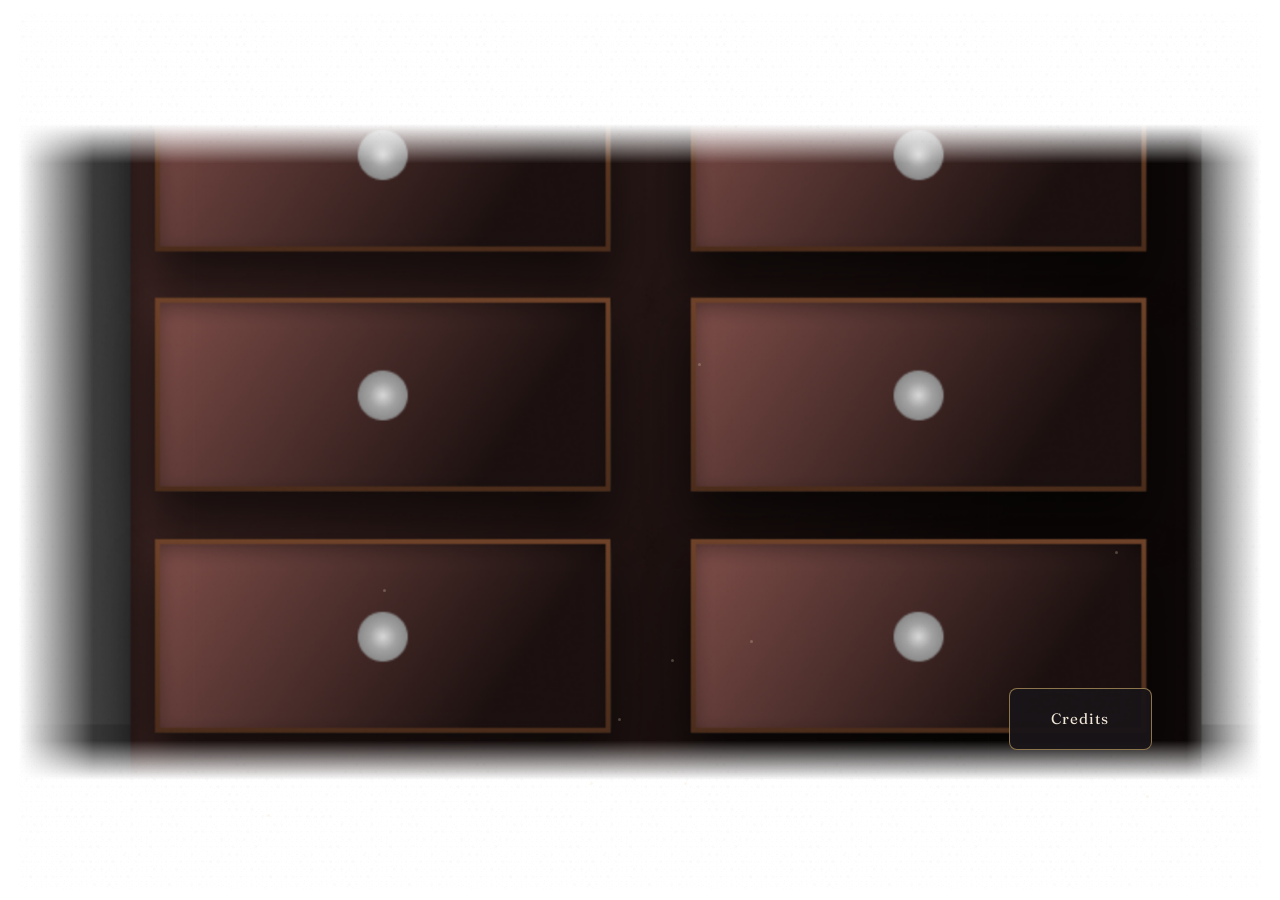
==== commit 72446c54: "Add files via upload" ====
--- a/index.html
+++ b/index.html
@@ -1,4 +1,4 @@
-<!doctype html><html lang="en"><head><meta charset="utf-8"><meta name="viewport" content="width=device-width,initial-scale=1,viewport-fit=cover"><title>AFIJ Archive Cabinet</title><link rel="stylesheet" href="fonts.css?v=17"><style>
+<!doctype html><html lang="en"><head><meta charset="utf-8"><meta name="viewport" content="width=device-width,initial-scale=1,viewport-fit=cover"><title>AFIJ Archive Cabinet</title><link rel="stylesheet" href="fonts.css?v=19"><style>
 :root{--cream:#efe6d7;--gold:#c9a769}*{box-sizing:border-box}html,body{margin:0;width:100%;height:100%;overflow:hidden;background:transparent;color:var(--cream);font-family:"Fraunces",serif}button{font:inherit}#game{position:relative;width:100%;height:100vh;overflow:hidden;background:transparent}.scene{position:absolute;inset:0;overflow:hidden}.room-renderer{position:absolute;inset:1.5% 1.5% 1.2%;overflow:hidden;border-radius:38px;isolation:isolate;background:transparent;-webkit-mask-image:radial-gradient(ellipse 86% 88% at 50% 47%,#000 0,#000 58%,#000f 64%,#000d 70%,#0009 77%,#0006 83%,#0003 88%,#0001 94%,transparent 100%);mask-image:radial-gradient(ellipse 86% 88% at 50% 47%,#000 0,#000 58%,#000f 64%,#000d 70%,#0009 77%,#0006 83%,#0003 88%,#0001 94%,transparent 100%)}.room-renderer:before{content:"";position:absolute;inset:0;z-index:899;pointer-events:none;opacity:.12;background:linear-gradient(90deg,transparent 14%,#f5e8cb1d 14.08%,transparent 14.22%,transparent 43%,#f5e8cb12 43.06%,transparent 43.16%,transparent 78%,#f5e8cb17 78.04%,transparent 78.14%);animation:scratches 11s linear infinite}.room-renderer:after{content:"";position:absolute;inset:0;z-index:900;pointer-events:none;background-image:url("archive-pattern.png");background-repeat:repeat;background-size:240px;opacity:.18;mix-blend-mode:soft-light;animation:grain 1.2s steps(2,end) infinite}.world{position:absolute;inset:-27% -30% -28%;transform:none;animation:film 8.5s infinite,breathe 19s ease-in-out infinite;background:transparent}.world:after{content:"";position:absolute;inset:0;z-index:850;pointer-events:none;background-image:radial-gradient(circle,#1814162e .7px,transparent .9px);background-size:5px 5px;opacity:.1;mix-blend-mode:multiply}.cab-bg{position:absolute;inset:0;background:radial-gradient(circle at 50% 20%,#deb15620,transparent 21%),linear-gradient(#272127,#121015)}.archive-arch{position:absolute;left:19%;right:19%;top:-15%;height:96%;z-index:5;border:28px solid #1a1519;border-bottom:0;border-radius:46% 46% 0 0;opacity:.8}.sidecab{position:absolute;top:8%;bottom:7%;width:25%;background:#1d1a1d;border:10px solid #100d0f;opacity:.68}.sidecab.l{left:-11%;transform:perspective(900px) rotateY(14deg)}.sidecab.r{right:-11%;transform:perspective(900px) rotateY(-14deg)}.archive-box{position:absolute;z-index:19;width:130px;height:84px;background:#4d3b30;border:6px solid #2a201c;box-shadow:0 12px 22px #0008}.archive-box:before{content:"ARCHIVE";position:absolute;left:22px;right:22px;top:27px;background:#b9aa8b;color:#4a4034;text-align:center;font-size:10px;padding:4px}.ab-one{left:4%;bottom:5%;transform:rotate(-7deg)}.ab-two{right:5%;bottom:4%;transform:rotate(5deg);width:110px;height:72px}.loose-folder{position:absolute;z-index:21;width:92px;height:56px;background:#ad9873;clip-path:polygon(0 15%,38% 15%,44% 0,100% 0,100% 100%,0 100%)}.lf-one{left:15%;bottom:10%;transform:rotate(12deg)}.lf-two{right:17%;bottom:11%;transform:rotate(-8deg)}.tiny-clock{position:absolute;right:13%;top:14%;z-index:16;width:62px;height:62px;border-radius:50%;background:#c4b18b;border:7px solid #3d2e27;transform:rotate(3deg)}.tiny-clock:after{content:"";position:absolute;left:50%;top:50%;width:19px;height:3px;background:#4a3a31;transform:rotate(-30deg);transform-origin:left}.hanglamp{position:absolute;left:50%;top:-10px;width:4px;height:150px;background:#393238}.hanglamp:after{content:"";position:absolute;left:-46px;bottom:-8px;border-left:48px solid transparent;border-right:48px solid transparent;border-bottom:58px solid #6c553c;filter:drop-shadow(0 0 28px #e7b85d47)}.flicker{animation:flicker 4.2s ease-in-out infinite}.cabmain{position:absolute;left:50%;top:50%;width:min(690px,58vw);height:min(500px,59vh);background:#2b2729;border:15px solid #141113;box-shadow:0 26px 68px #000b;display:grid;grid-template-columns:repeat(2,1fr);grid-template-rows:repeat(3,1fr);gap:12px;padding:14px;transform:translate(-50%,-50%) rotate(-.35deg);z-index:115}.drawer{position:relative;z-index:121;border:2px solid #201b1d;background:linear-gradient(#584b4d,#322c2f);cursor:pointer;transition:.2s}.drawer:hover,.drawer:focus-visible{filter:brightness(1.14);transform:translateY(-2px);outline:1px solid #b99a69}.drawer:after{content:"";position:absolute;left:9%;right:9%;bottom:8%;height:3px;background:#211c1d}.drawer.opening{animation:open .45s ease}.handle{position:absolute;left:50%;top:37%;transform:translate(-50%,-50%);width:35%;height:18%;border:4px solid #9b8768;border-radius:5px}.taglab{position:absolute;left:50%;top:63%;transform:translateX(-50%);width:42%;height:25%;background:#c7bdac;color:#302b29;display:flex;align-items:center;justify-content:center;font-size:12px;letter-spacing:.08em}.dust{position:absolute;inset:0;z-index:20;pointer-events:none;overflow:hidden}.dust i{position:absolute;width:3px;height:3px;border-radius:50%;background:#f4e2be40;animation:float 10s linear infinite}.overlay{position:fixed;inset:0;z-index:500;display:none;align-items:center;justify-content:center;padding:20px;background:#0405086b;backdrop-filter:blur(4px)}.overlay.show{display:flex;animation:fade .25s}.panel{position:relative;width:min(760px,92vw);max-height:84vh;overflow:auto;padding:28px 30px 24px;border:1px solid #be995194;border-radius:18px;background:linear-gradient(145deg,#1a1719f0,#0b0c10f6);box-shadow:0 18px 55px #0008,inset 0 0 0 4px #6c523019;backdrop-filter:blur(12px) saturate(.82)}.panel:before{content:"";position:absolute;inset:7px;border:1px solid #b1894c29;border-radius:12px;pointer-events:none}.kick{color:#c8a86e;letter-spacing:.18em;font-size:10px;text-transform:uppercase}.panel h2{margin:8px 0 13px;font-weight:normal;color:#f4eadb;font-size:25px}.panel p,.room-action-body{color:#e0d7ca;line-height:1.72;font-size:14px}.room-action-lead{margin-bottom:14px;color:#efe2cd;font-size:15px;line-height:1.55;font-style:italic}.panel hr{border:0;border-top:1px solid #554638}.panel em{color:#d0b88d}.file-footer{text-align:center}.close-file{min-width:138px;margin-top:18px;padding:10px 22px;border:1px solid #c59e5b9e;background:linear-gradient(#5b462d57,#1916168a);color:#f0dfc2;letter-spacing:.14em;cursor:pointer}.close-file:hover{background:#5d412b}.action-title{font-size:23px!important}.archive-plaque{position:fixed;top:18px;left:50%;z-index:250;transform:translateX(-50%);pointer-events:none;text-align:center;text-shadow:0 2px 12px #000}.archive-plaque small{display:block;color:#ad9164;letter-spacing:.2em;font-size:8px}.archive-plaque span{font-size:17px}@keyframes float{from{transform:translateY(20px);opacity:0}20%{opacity:.5}80%{opacity:.15}to{transform:translateY(-180px);opacity:0}}@keyframes flicker{48%{filter:brightness(.92)}50%{filter:brightness(1.06)}52%{filter:brightness(.95)}}@keyframes grain{25%{background-position:3px -2px}50%{background-position:-2px 3px}75%{background-position:2px 1px}}@keyframes scratches{to{transform:translateX(2px)}}@keyframes film{17%{filter:brightness(.965) contrast(1.025)}35%{filter:brightness(1.025)}63%{filter:brightness(.95) contrast(1.03)}83%{filter:brightness(1.018)}}@keyframes breathe{50%{filter:sepia(.035) saturate(.96)}}@keyframes open{50%{transform:translateY(16px);box-shadow:0 24px 25px #000}}@keyframes fade{from{opacity:0}}
 @media(max-width:760px){#game{height:100vh}.room-renderer{inset:1%;border-radius:24px;-webkit-mask-image:radial-gradient(ellipse 92% 92% at 50% 47%,#000 0,#000 62%,#000b 78%,#0004 90%,transparent 100%);mask-image:radial-gradient(ellipse 92% 92% at 50% 47%,#000 0,#000 62%,#000b 78%,#0004 90%,transparent 100%)}.world{inset:-16% -18% -17%}.cabmain{width:78vw;height:60vh;border-width:10px;gap:8px;padding:9px}.sidecab{opacity:.35}.archive-box,.loose-folder{opacity:.55}.taglab{width:58%;font-size:9px}.panel{padding:22px 20px}.archive-plaque{top:10px}}@media(prefers-reduced-motion:reduce){.world,.room-renderer:before,.room-renderer:after,.dust i,.flicker{animation:none!important}}
 </style></head><body><div id="game"><section id="cabinet" class="scene"><div class="room-renderer"><div class="world" id="world"><div class="archive-scene"><img class="archive-background" src="Assets/Archive.png" alt="" draggable="false"><div class="cabmain" id="drawers" aria-label="Archive case files"></div></div><div class="dust" id="dust"></div></div></div></section></div>
@@ -183,7 +183,7 @@
   }
 })();
 
-</script><script src="mobile.js?v=17"></script><style id="afij-archive-styles">
+</script><script src="mobile.js?v=19"></script><style id="afij-archive-styles">
 /* Supplied archive artwork uses a single 1419 by 750 coordinate system. */
 html,body,button,input,textarea,select{font-family:"Fraunces",serif}
 .mobile-profile-zoom{display:none}
@@ -270,7 +270,7 @@
 }
 @media(prefers-reduced-motion:reduce){.drawer-toggle,.drawer-file{transition:none}}
 
-</style><link rel="stylesheet" href="mobile.css?v=18"><style id="afij-camera-styles">
+</style><link rel="stylesheet" href="mobile.css?v=19"><style id="afij-camera-styles">
 .room-renderer{overflow:clip}
 .archive-camera{position:absolute;inset:0;transform:translate3d(var(--camera-x,0px),var(--camera-y,0px),0) scale(var(--camera-zoom,1.9));transform-origin:50% 50%}
 .archive-camera.camera-transition .drawer.expanded .drawer-file{pointer-events:none}
@@ -317,21 +317,6 @@
   return{x:-clamp((x/width-.5)*2,-1,1)*maxX,y:-clamp((y/height-.5)*2,-1,1)*maxY};
 }
 
-function screenTilt(beta,gamma,angle=0){
-  if(![beta,gamma,angle].every(Number.isFinite))return null;
-  const radians=angle*Math.PI/180;
-  return{x:gamma*Math.cos(radians)+beta*Math.sin(radians),y:beta*Math.cos(radians)-gamma*Math.sin(radians)};
-}
-
-function tiltPan(point,center,maxX=12,maxY=8){
-  if(!point||!center)return{x:0,y:0};
-  const response=value=>{
-    const wrapped=((value+180)%360+360)%360-180;
-    return Math.sign(wrapped)*clamp((Math.abs(wrapped)-1.2)/16.8,0,1);
-  };
-  return{x:-response(point.x-center.x)*maxX,y:-response(point.y-center.y)*maxY};
-}
-
 function scenePoint(x,y,width,height,pose){
   return{x:width/2+(x-width/2-pose.x)/pose.z,y:height/2+(y-height/2-pose.y)/pose.z};
 }
@@ -393,7 +378,7 @@
   const bounds=scene.getBoundingClientRect();
   const rect=drawer.getBoundingClientRect();
   const point=scenePoint(rect.left-bounds.left+rect.width*.5,rect.top-bounds.top+rect.height*.55,bounds.width,bounds.height,motion);
-  return poseAtPoint(point,bounds.width,bounds.height,2.85);
+  return poseAtPoint(point,bounds.width,bounds.height,2.65);
 }
 function syncDrawerFocus(){
   const expanded=mobile.matches?null:drawers.querySelector('.drawer.expanded');
--- a/mobile.css
+++ b/mobile.css
@@ -1,7 +1,6 @@
 /* Phone camera uses the same artwork coordinates as the cabinet background. */
 #archiveCanvas{display:contents}
 .mobile-profile-zoom{display:none}
-.tilt-controls{display:none}
 
 @media (max-width:760px),(max-width:980px) and (pointer:coarse),(max-width:980px) and (max-height:540px){
   html,body{width:100%;height:100%;min-height:0;margin:0;overflow:hidden;overscroll-behavior:none;background:transparent!important;-webkit-text-size-adjust:100%;text-size-adjust:100%}
@@ -11,7 +10,7 @@
   .room-renderer{inset:0;border-radius:20px;-webkit-mask-image:none;mask-image:none}
   .room-renderer:before,.room-renderer:after,.world:after,.dust{display:none}
   .world{position:absolute;inset:0;display:block;transform:none;animation:none}
-  .archive-scene{position:absolute;inset:0;width:100%;height:100%;aspect-ratio:auto;--archive-fade:4%}
+  .archive-scene{position:absolute;inset:0;width:100%;height:100%;aspect-ratio:auto;--archive-fade:4%;background:linear-gradient(#414141,#383838)}
   .archive-background{inset:auto;left:50%;top:50%;width:var(--mobile-art-width,189.2vh);height:var(--mobile-art-height,100vh);max-width:none;transform:translate(-50%,-50%)}
   .cabmain{position:absolute;left:calc(50% - var(--mobile-art-width,189.2vh)*.23);top:calc(50% - var(--mobile-art-height,100vh)*.34);width:calc(var(--mobile-art-width,189.2vh)*.46934);height:calc(var(--mobile-art-height,100vh)*.636);max-width:none;aspect-ratio:auto;min-height:0;max-height:none;padding:0;border:0;gap:0;transform:none;grid-template-columns:repeat(2,48.35%);grid-template-rows:repeat(3,30.4%)}
   .drawer{width:106.83%;height:128.96%;min-width:0;min-height:0}
@@ -20,47 +19,50 @@
   .mobile-drawer-open .drawer:not(.expanded){pointer-events:none}
   .drawer.expanded{z-index:140;transform:none}
   .drawer.expanded:hover,.drawer.expanded:active{transform:none}
-  .drawer.expanded .drawer-backing{height:calc(62.57% + var(--mobile-file-step,32px)*3)}
-  .drawer.expanded .drawer-toggle{transform:translateY(calc(var(--mobile-file-step,32px)*3))}
+  .drawer.expanded .drawer-backing{height:calc(62.57% + var(--mobile-backing-peek,8px) + var(--mobile-file-step,32px)*3)}
+  .drawer.expanded .drawer-toggle{transform:translateY(calc(var(--mobile-backing-peek,8px) + var(--mobile-file-step,32px)*3))}
   .drawer.expanded .drawer-file{left:10.9%;width:77.62%;height:var(--mobile-file-step,32px);min-height:0;margin:0;opacity:1;visibility:visible;pointer-events:auto;transform:none;transition:top .28s ease,transform .12s ease}
   .drawer.expanded .drawer-file img{width:100%;height:auto;aspect-ratio:267/128}
-  .drawer.expanded .file-3{top:9.09%}
-  .drawer.expanded .file-2{top:calc(9.09% + var(--mobile-file-step,32px))}
-  .drawer.expanded .file-1{top:calc(9.09% + var(--mobile-file-step,32px)*2)}
+  .drawer.expanded .file-3{top:calc(9.09% + var(--mobile-backing-peek,8px))}
+  .drawer.expanded .file-2{top:calc(9.09% + var(--mobile-backing-peek,8px) + var(--mobile-file-step,32px))}
+  .drawer.expanded .file-1{top:calc(9.09% + var(--mobile-backing-peek,8px) + var(--mobile-file-step,32px)*2)}
   .drawer.expanded .drawer-file:hover{transform:none}
   .drawer.expanded .drawer-file:focus-visible{transform:translateY(-3px)}
   .drawer.expanded .drawer-file:active{transform:translateY(-2px)}
   .credits-trigger{left:auto;top:auto;right:16px;bottom:max(16px,env(safe-area-inset-bottom));width:112px;height:44px;min-height:44px;font-size:15px}
-  .tilt-controls{position:fixed;left:12px;bottom:max(16px,env(safe-area-inset-bottom));z-index:250;display:flex;gap:8px}
-  .tilt-controls button{min-height:44px;padding:8px 10px;border:1px solid #c9a769a8;border-radius:8px;background:#191518f0;color:#efe6d7;font-family:'Fraunces',serif;font-size:14px;touch-action:manipulation;cursor:pointer}
-  .tilt-toggle{width:100px}.tilt-center{width:64px}
-  .tilt-controls button:focus-visible{outline:2px solid #dfc58e;outline-offset:2px}
-  .tilt-controls button[aria-pressed='true']{border-color:#e9cf9d}
-  .tilt-status{position:absolute;left:0;bottom:54px;width:min(300px,calc(100vw - 24px));padding:9px 12px;border:1px solid #c9a76970;border-radius:8px;background:#191518ed;color:#efe6d7;font-size:13px;line-height:1.4}
-  .tilt-status[hidden],.tilt-controls button[hidden]{display:none}
-  .mobile-drawer-open .tilt-status{display:none}
-  .overlay{align-items:center;padding:10px;background:transparent;backdrop-filter:none;-webkit-backdrop-filter:none;overscroll-behavior:contain;touch-action:pan-y}
-  .panel{width:100%;max-height:calc(100dvh - 20px);padding:20px 18px 14px;border-radius:16px;overscroll-behavior:contain;-webkit-overflow-scrolling:touch;touch-action:pan-y}
-  .panel h2{font-size:23px;line-height:1.2}
-  .panel p{font-size:16px;line-height:1.6}
-  .file-footer{position:sticky;bottom:-14px;z-index:5;margin:14px -8px -14px;padding:8px 8px 14px;background:linear-gradient(transparent,#111015 22%)}
-  .close-file{width:150px;height:46px;min-height:46px;margin-top:0;touch-action:manipulation}
-  .credits-view .panel{left:calc(var(--file-stage-x) + var(--file-stage-width)*.5);top:calc(var(--file-stage-y) + 10px);width:calc(var(--file-stage-width) - 20px);height:calc(var(--file-stage-height) - 20px);max-height:none;padding:14px}
-  .credits-view #fileKick{display:block;font-size:10px}
-  .credits-view #fileTitle{font-size:23px!important;margin:8px 0 12px}
+  .mobile-file-open .credits-trigger{visibility:hidden}
+  .overlay{align-items:center;padding:12px;background:transparent;backdrop-filter:none;-webkit-backdrop-filter:none;overscroll-behavior:contain;touch-action:pan-y}
+  .panel{display:flex;flex-direction:column;width:min(100%,560px);max-height:calc(var(--file-stage-height,100dvh) - 24px);padding:18px 18px 14px;border-radius:14px;overflow:hidden;overscroll-behavior:contain;touch-action:pan-y}
+  .panel .kick{flex:none;font-size:9px;letter-spacing:.14em}
+  .panel h2{flex:none;margin:6px 0 12px;font-size:20px;line-height:1.25}
+  .panel p{margin:0 0 12px;font-size:15px;line-height:1.65}
+  .panel p:last-child{margin-bottom:0}
+  #fileBody{min-height:0;overflow:auto;overscroll-behavior:contain;-webkit-overflow-scrolling:touch;touch-action:pan-y;scrollbar-width:thin;scrollbar-color:#987d55 transparent}
+  .overlay:not(.profile-view) #fileBody{padding-right:6px}
+  #fileBody::-webkit-scrollbar{width:5px;height:5px}
+  #fileBody::-webkit-scrollbar-thumb{background:#987d55;border-radius:4px}
+  #fileBody::-webkit-scrollbar-track{background:transparent}
+  #fileBody:focus-visible{outline:1px solid #c9a76980;outline-offset:2px}
+  .file-footer{position:static;flex:none;margin:14px 0 0;padding:0;background:none}
+  .close-file{width:132px;height:44px;min-height:44px;margin-top:0;touch-action:manipulation}
+  .credits-view .panel{left:calc(var(--file-stage-x) + var(--file-stage-width)*.5);top:calc(var(--file-stage-y) + 12px);width:min(560px,calc(var(--file-stage-width) - 24px));height:calc(var(--file-stage-height) - 24px);max-height:none;padding:16px}
+  .credits-view #fileKick{display:block;font-size:9px}
+  .credits-view #fileTitle{font-size:20px!important;margin:6px 0 12px}
   .credits-view #fileBody{padding:0 6px;touch-action:pan-y;-webkit-overflow-scrolling:touch}
-  .credit-list{font-size:15px}
+  .credit-list{font-size:14px}
+  .credits-view h3{font-size:16px}
+  .credits-view .creator-name{font-size:20px}
   .credit-list>div{grid-template-columns:minmax(105px,.8fr) minmax(0,1.2fr);gap:10px}
   .credits-view .file-footer{position:static;margin:8px 0 0;padding:4px 0 0;background:none}
-  .credits-view .close-file{width:150px;height:46px}
+  .credits-view .close-file{width:132px;height:44px}
   .profile-view{padding:0;touch-action:pan-x pan-y}
   .profile-view .panel{left:calc(var(--file-stage-x) + 8px);top:calc(var(--file-stage-y) + 8px);width:calc(var(--file-stage-width) - 16px);height:calc(var(--file-stage-height) - 16px);max-height:none;display:flex;flex-direction:column;padding:8px;border-radius:12px;overflow:hidden;touch-action:pan-x pan-y}
-  .profile-view #fileBody{position:relative;inset:auto;flex:1;min-height:0;display:grid;place-items:center;overflow:auto;touch-action:pan-x pan-y;overscroll-behavior:contain;-webkit-overflow-scrolling:touch}
-  .profile-card{position:relative;left:auto;top:auto;display:block;width:100%;height:auto;max-height:none;object-fit:contain;user-select:none;-webkit-user-drag:none;touch-action:pan-x pan-y}
+  .profile-view #fileBody{position:relative;inset:auto;flex:1;min-height:0;display:block;overflow:auto;touch-action:pan-x pan-y;overscroll-behavior:contain;-webkit-overflow-scrolling:touch}
+  .profile-card{position:absolute;left:0;top:0;display:block;width:100%;height:100%;max-height:100%;object-fit:contain;user-select:none;-webkit-user-drag:none;touch-action:pan-x pan-y}
   .profile-view.profile-zoomed #fileBody{display:block}
-  .profile-view.profile-zoomed .profile-card{width:760px;max-width:none;height:auto}
+  .profile-view.profile-zoomed .profile-card{position:relative;left:auto;top:auto;width:760px;max-width:none;height:auto;max-height:none}
   .profile-view .file-footer{position:static;flex:none;display:flex;align-items:center;justify-content:space-between;gap:8px;width:100%;height:46px;margin:8px 0 0;padding:0;background:none}
-  .profile-view .close-file{flex:none;width:150px;height:46px;min-height:46px;margin:0}
+  .profile-view .close-file{flex:none;width:132px;height:44px;min-height:44px;margin:0}
   .profile-view .mobile-profile-zoom{display:block;flex:1;max-width:150px;min-height:44px;padding:8px 14px;border:1px solid #c9a769a8;border-radius:8px;background:#191518f0;color:#efe6d7;font-size:15px;touch-action:manipulation}
   .mobile-profile-zoom:focus-visible{outline:2px solid #dfc58e;outline-offset:2px}
 }
@@ -70,7 +72,7 @@
 }
 
 @media (max-width:980px) and (max-height:340px){
-  .mobile-drawer-open .credits-trigger,.mobile-drawer-open .tilt-controls{visibility:hidden}
+  .mobile-drawer-open .credits-trigger{visibility:hidden}
 }
 
 @media (prefers-reduced-motion:reduce){.drawer-toggle,.drawer-file{transition:none!important}}
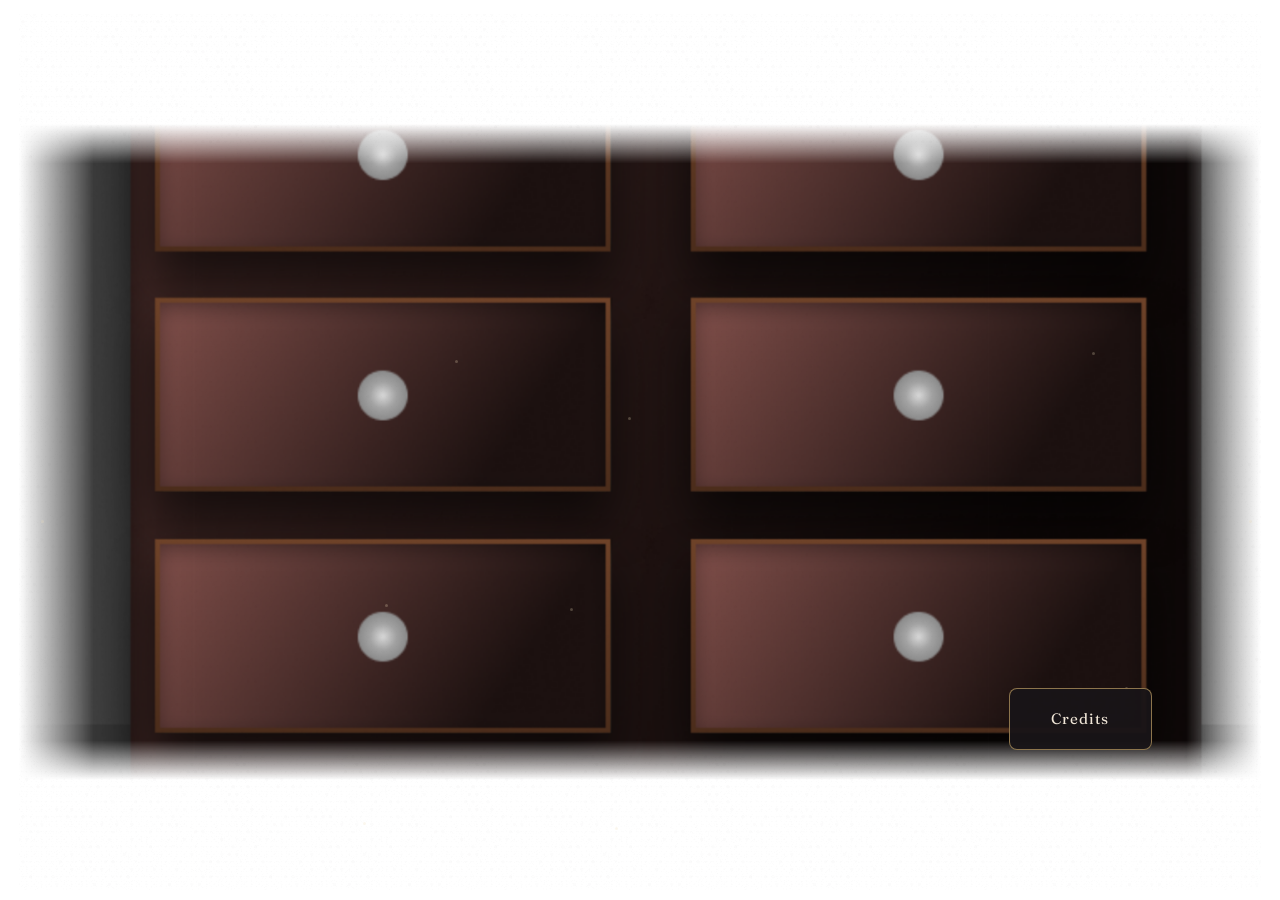
==== commit e3974ae2: "Add files via upload" ====
--- a/index.html
+++ b/index.html
@@ -1,6 +1,27 @@
-<!doctype html><html lang="en"><head><meta charset="utf-8"><meta name="viewport" content="width=device-width,initial-scale=1,viewport-fit=cover"><title>AFIJ Archive Cabinet</title><link rel="stylesheet" href="fonts.css?v=19"><style>
+<!doctype html><html lang="en"><head><script id="afij-responsive-behavior">
+(() => {
+  const root=document.documentElement,embedded=window.parent!==window;
+  const standalone=matchMedia('(max-width:736px)'),listeners=new Set();
+  let matches=embedded?false:standalone.matches;
+  const apply=value=>{
+    const changed=matches!==value;matches=value;
+    root.dataset.layout=matches?'mobile':'desktop';
+    if(changed)for(const fn of listeners)fn({matches});
+  };
+  window.afijLayout={get matches(){return matches;},addEventListener(type,fn){if(type==='change')listeners.add(fn);},removeEventListener(type,fn){listeners.delete(fn);}};
+  let parentOrigin='';try{parentOrigin=new URL(document.referrer).origin;}catch{}
+  if(embedded){
+    addEventListener('message',event=>{
+      if(event.source!==window.parent||event.origin!==parentOrigin||event.data?.channel!=='afij-mobile-files-v1'||event.data.type!=='ready'||typeof event.data.mobile!=='boolean')return;
+      apply(event.data.mobile);
+    });
+  }else standalone.addEventListener('change',event=>apply(event.matches));
+  apply(matches);
+})();
+
+</script><meta charset="utf-8"><meta name="viewport" content="width=device-width,initial-scale=1,viewport-fit=cover"><title>AFIJ Archive Cabinet</title><link rel="stylesheet" href="fonts.css?v=21"><style>
 :root{--cream:#efe6d7;--gold:#c9a769}*{box-sizing:border-box}html,body{margin:0;width:100%;height:100%;overflow:hidden;background:transparent;color:var(--cream);font-family:"Fraunces",serif}button{font:inherit}#game{position:relative;width:100%;height:100vh;overflow:hidden;background:transparent}.scene{position:absolute;inset:0;overflow:hidden}.room-renderer{position:absolute;inset:1.5% 1.5% 1.2%;overflow:hidden;border-radius:38px;isolation:isolate;background:transparent;-webkit-mask-image:radial-gradient(ellipse 86% 88% at 50% 47%,#000 0,#000 58%,#000f 64%,#000d 70%,#0009 77%,#0006 83%,#0003 88%,#0001 94%,transparent 100%);mask-image:radial-gradient(ellipse 86% 88% at 50% 47%,#000 0,#000 58%,#000f 64%,#000d 70%,#0009 77%,#0006 83%,#0003 88%,#0001 94%,transparent 100%)}.room-renderer:before{content:"";position:absolute;inset:0;z-index:899;pointer-events:none;opacity:.12;background:linear-gradient(90deg,transparent 14%,#f5e8cb1d 14.08%,transparent 14.22%,transparent 43%,#f5e8cb12 43.06%,transparent 43.16%,transparent 78%,#f5e8cb17 78.04%,transparent 78.14%);animation:scratches 11s linear infinite}.room-renderer:after{content:"";position:absolute;inset:0;z-index:900;pointer-events:none;background-image:url("archive-pattern.png");background-repeat:repeat;background-size:240px;opacity:.18;mix-blend-mode:soft-light;animation:grain 1.2s steps(2,end) infinite}.world{position:absolute;inset:-27% -30% -28%;transform:none;animation:film 8.5s infinite,breathe 19s ease-in-out infinite;background:transparent}.world:after{content:"";position:absolute;inset:0;z-index:850;pointer-events:none;background-image:radial-gradient(circle,#1814162e .7px,transparent .9px);background-size:5px 5px;opacity:.1;mix-blend-mode:multiply}.cab-bg{position:absolute;inset:0;background:radial-gradient(circle at 50% 20%,#deb15620,transparent 21%),linear-gradient(#272127,#121015)}.archive-arch{position:absolute;left:19%;right:19%;top:-15%;height:96%;z-index:5;border:28px solid #1a1519;border-bottom:0;border-radius:46% 46% 0 0;opacity:.8}.sidecab{position:absolute;top:8%;bottom:7%;width:25%;background:#1d1a1d;border:10px solid #100d0f;opacity:.68}.sidecab.l{left:-11%;transform:perspective(900px) rotateY(14deg)}.sidecab.r{right:-11%;transform:perspective(900px) rotateY(-14deg)}.archive-box{position:absolute;z-index:19;width:130px;height:84px;background:#4d3b30;border:6px solid #2a201c;box-shadow:0 12px 22px #0008}.archive-box:before{content:"ARCHIVE";position:absolute;left:22px;right:22px;top:27px;background:#b9aa8b;color:#4a4034;text-align:center;font-size:10px;padding:4px}.ab-one{left:4%;bottom:5%;transform:rotate(-7deg)}.ab-two{right:5%;bottom:4%;transform:rotate(5deg);width:110px;height:72px}.loose-folder{position:absolute;z-index:21;width:92px;height:56px;background:#ad9873;clip-path:polygon(0 15%,38% 15%,44% 0,100% 0,100% 100%,0 100%)}.lf-one{left:15%;bottom:10%;transform:rotate(12deg)}.lf-two{right:17%;bottom:11%;transform:rotate(-8deg)}.tiny-clock{position:absolute;right:13%;top:14%;z-index:16;width:62px;height:62px;border-radius:50%;background:#c4b18b;border:7px solid #3d2e27;transform:rotate(3deg)}.tiny-clock:after{content:"";position:absolute;left:50%;top:50%;width:19px;height:3px;background:#4a3a31;transform:rotate(-30deg);transform-origin:left}.hanglamp{position:absolute;left:50%;top:-10px;width:4px;height:150px;background:#393238}.hanglamp:after{content:"";position:absolute;left:-46px;bottom:-8px;border-left:48px solid transparent;border-right:48px solid transparent;border-bottom:58px solid #6c553c;filter:drop-shadow(0 0 28px #e7b85d47)}.flicker{animation:flicker 4.2s ease-in-out infinite}.cabmain{position:absolute;left:50%;top:50%;width:min(690px,58vw);height:min(500px,59vh);background:#2b2729;border:15px solid #141113;box-shadow:0 26px 68px #000b;display:grid;grid-template-columns:repeat(2,1fr);grid-template-rows:repeat(3,1fr);gap:12px;padding:14px;transform:translate(-50%,-50%) rotate(-.35deg);z-index:115}.drawer{position:relative;z-index:121;border:2px solid #201b1d;background:linear-gradient(#584b4d,#322c2f);cursor:pointer;transition:.2s}.drawer:hover,.drawer:focus-visible{filter:brightness(1.14);transform:translateY(-2px);outline:1px solid #b99a69}.drawer:after{content:"";position:absolute;left:9%;right:9%;bottom:8%;height:3px;background:#211c1d}.drawer.opening{animation:open .45s ease}.handle{position:absolute;left:50%;top:37%;transform:translate(-50%,-50%);width:35%;height:18%;border:4px solid #9b8768;border-radius:5px}.taglab{position:absolute;left:50%;top:63%;transform:translateX(-50%);width:42%;height:25%;background:#c7bdac;color:#302b29;display:flex;align-items:center;justify-content:center;font-size:12px;letter-spacing:.08em}.dust{position:absolute;inset:0;z-index:20;pointer-events:none;overflow:hidden}.dust i{position:absolute;width:3px;height:3px;border-radius:50%;background:#f4e2be40;animation:float 10s linear infinite}.overlay{position:fixed;inset:0;z-index:500;display:none;align-items:center;justify-content:center;padding:20px;background:#0405086b;backdrop-filter:blur(4px)}.overlay.show{display:flex;animation:fade .25s}.panel{position:relative;width:min(760px,92vw);max-height:84vh;overflow:auto;padding:28px 30px 24px;border:1px solid #be995194;border-radius:18px;background:linear-gradient(145deg,#1a1719f0,#0b0c10f6);box-shadow:0 18px 55px #0008,inset 0 0 0 4px #6c523019;backdrop-filter:blur(12px) saturate(.82)}.panel:before{content:"";position:absolute;inset:7px;border:1px solid #b1894c29;border-radius:12px;pointer-events:none}.kick{color:#c8a86e;letter-spacing:.18em;font-size:10px;text-transform:uppercase}.panel h2{margin:8px 0 13px;font-weight:normal;color:#f4eadb;font-size:25px}.panel p,.room-action-body{color:#e0d7ca;line-height:1.72;font-size:14px}.room-action-lead{margin-bottom:14px;color:#efe2cd;font-size:15px;line-height:1.55;font-style:italic}.panel hr{border:0;border-top:1px solid #554638}.panel em{color:#d0b88d}.file-footer{text-align:center}.close-file{min-width:138px;margin-top:18px;padding:10px 22px;border:1px solid #c59e5b9e;background:linear-gradient(#5b462d57,#1916168a);color:#f0dfc2;letter-spacing:.14em;cursor:pointer}.close-file:hover{background:#5d412b}.action-title{font-size:23px!important}.archive-plaque{position:fixed;top:18px;left:50%;z-index:250;transform:translateX(-50%);pointer-events:none;text-align:center;text-shadow:0 2px 12px #000}.archive-plaque small{display:block;color:#ad9164;letter-spacing:.2em;font-size:8px}.archive-plaque span{font-size:17px}@keyframes float{from{transform:translateY(20px);opacity:0}20%{opacity:.5}80%{opacity:.15}to{transform:translateY(-180px);opacity:0}}@keyframes flicker{48%{filter:brightness(.92)}50%{filter:brightness(1.06)}52%{filter:brightness(.95)}}@keyframes grain{25%{background-position:3px -2px}50%{background-position:-2px 3px}75%{background-position:2px 1px}}@keyframes scratches{to{transform:translateX(2px)}}@keyframes film{17%{filter:brightness(.965) contrast(1.025)}35%{filter:brightness(1.025)}63%{filter:brightness(.95) contrast(1.03)}83%{filter:brightness(1.018)}}@keyframes breathe{50%{filter:sepia(.035) saturate(.96)}}@keyframes open{50%{transform:translateY(16px);box-shadow:0 24px 25px #000}}@keyframes fade{from{opacity:0}}
-@media(max-width:760px){#game{height:100vh}.room-renderer{inset:1%;border-radius:24px;-webkit-mask-image:radial-gradient(ellipse 92% 92% at 50% 47%,#000 0,#000 62%,#000b 78%,#0004 90%,transparent 100%);mask-image:radial-gradient(ellipse 92% 92% at 50% 47%,#000 0,#000 62%,#000b 78%,#0004 90%,transparent 100%)}.world{inset:-16% -18% -17%}.cabmain{width:78vw;height:60vh;border-width:10px;gap:8px;padding:9px}.sidecab{opacity:.35}.archive-box,.loose-folder{opacity:.55}.taglab{width:58%;font-size:9px}.panel{padding:22px 20px}.archive-plaque{top:10px}}@media(prefers-reduced-motion:reduce){.world,.room-renderer:before,.room-renderer:after,.dust i,.flicker{animation:none!important}}
+@media(prefers-reduced-motion:reduce){.world,.room-renderer:before,.room-renderer:after,.dust i,.flicker{animation:none!important}}
 </style></head><body><div id="game"><section id="cabinet" class="scene"><div class="room-renderer"><div class="world" id="world"><div class="archive-scene"><img class="archive-background" src="Assets/Archive.png" alt="" draggable="false"><div class="cabmain" id="drawers" aria-label="Archive case files"></div></div><div class="dust" id="dust"></div></div></div></section></div>
 <button type="button" id="creditsButton" class="credits-trigger" aria-haspopup="dialog">Credits</button>
 <template id="creditsContent">
@@ -183,7 +204,142 @@
   }
 })();
 
-</script><script src="mobile.js?v=19"></script><style id="afij-archive-styles">
+</script><script id="afij-mobile-behavior">
+(() => {
+  const mobile=window.afijLayout;
+  const reduced=matchMedia('(prefers-reduced-motion:reduce)');
+  const root=document.documentElement,game=document.getElementById('game');
+  const scene=document.querySelector('.archive-scene'),drawers=document.getElementById('drawers');
+  const modal=document.getElementById('fileModal'),body=document.getElementById('fileBody');
+  const canvas=document.createElement('div');canvas.id='archiveCanvas';document.body.insertBefore(canvas,game);canvas.append(game);
+  // The desktop and mobile controllers share artwork, with separate camera poses.
+  const camera=document.createElement('div');camera.className='archive-camera';camera.append(scene.querySelector('.archive-background'),drawers);scene.append(camera);
+  const zoom=document.createElement('button');zoom.type='button';zoom.className='mobile-profile-zoom';
+  function resetProfile(){zoom.textContent='Enlarge';zoom.setAttribute('aria-label','Enlarge profile inside the viewer');zoom.setAttribute('aria-pressed','false');}
+  resetProfile();modal.querySelector('.file-footer').prepend(zoom);
+  zoom.addEventListener('click',()=>{
+    const enlarged=modal.classList.toggle('profile-zoomed');zoom.textContent=enlarged?'Fit':'Enlarge';
+    zoom.setAttribute('aria-label',enlarged?'Fit profile inside the viewer':'Enlarge profile inside the viewer');zoom.setAttribute('aria-pressed',String(enlarged));body.scrollTop=0;body.scrollLeft=0;
+  });
+  const clamp=(v,min,max)=>Math.min(max,Math.max(min,v));
+  const fileTap=46;
+  const motion={x:0,y:0,z:1,tx:0,ty:0,tz:1,frame:0,last:0};
+  let width=0,height=0,artWidth=0,artHeight=0,base={x:0,y:0,z:1},focusZoom=1;
+  let focused=null,saved=null,transitioning=false,pending=0,gesture=null,blockClickUntil=0;
+  const pose=()=>({x:motion.x,y:motion.y,z:motion.z});
+  const blocked=()=>document.hidden||modal.classList.contains('show');
+  const paused=()=>blocked()||Boolean(focused)||transitioning||Boolean(gesture);
+  function stop(){cancelAnimationFrame(motion.frame);motion.frame=0;motion.last=0;}
+  function paint(){
+    if(!mobile.matches)return;
+    camera.style.setProperty('--camera-x',motion.x.toFixed(2)+'px');camera.style.setProperty('--camera-y',motion.y.toFixed(2)+'px');camera.style.setProperty('--camera-zoom',motion.z.toFixed(5));
+  }
+  function finish(){
+    motion.x=motion.tx;motion.y=motion.ty;motion.z=motion.tz;motion.last=0;transitioning=false;camera.classList.remove('camera-transition');camera.dataset.view=focused?'drawer':'browse';paint();
+  }
+  function animate(time){
+    motion.frame=0;if(!mobile.matches||blocked()){motion.last=0;return;}
+    const dt=motion.last?Math.min(40,time-motion.last):16;motion.last=time;
+    const amount=1-Math.exp(-dt/(transitioning?100:90));
+    motion.x+=(motion.tx-motion.x)*amount;motion.y+=(motion.ty-motion.y)*amount;motion.z+=(motion.tz-motion.z)*amount;
+    if(Math.abs(motion.x-motion.tx)<.1&&Math.abs(motion.y-motion.ty)<.1&&Math.abs(motion.z-motion.tz)<.0005){finish();return;}
+    paint();motion.frame=requestAnimationFrame(animate);
+  }
+  function target(p,transition=false){
+    motion.tx=p.x;motion.ty=p.y;motion.tz=p.z??motion.z;
+    if(transition){transitioning=true;camera.classList.add('camera-transition');}
+    if(reduced.matches){stop();finish();return;}
+    if(!motion.frame&&!blocked())motion.frame=requestAnimationFrame(animate);
+  }
+  function panLimits(){return{x:Math.max(0,(artWidth*base.z-width)/2),y:Math.max(0,(artHeight*base.z-height)/2)};}
+  function bound(p){const limits=panLimits();return{x:clamp(p.x,-limits.x,limits.x),y:clamp(p.y,-limits.y,limits.y),z:base.z};}
+  function focusPose(group){
+    const bounds=scene.getBoundingClientRect(),r=group.getBoundingClientRect(),step=fileTap/focusZoom,peek=12/focusZoom;
+    const screenX=r.left-bounds.left+r.width*.5;
+    const screenY=r.top-bounds.top+(group.offsetHeight*.0909+(peek+step*3+group.offsetHeight*.6257)/2)*motion.z;
+    const x=width/2+(screenX-width/2-motion.x)/motion.z,y=height/2+(screenY-height/2-motion.y)/motion.z;
+    return{x:(width/2-x)*focusZoom,y:height*.46-height/2+(height/2-y)*focusZoom,z:focusZoom};
+  }
+  function sync(){
+    const groups=[...drawers.querySelectorAll('.drawer')],expanded=mobile.matches?groups.find(g=>g.classList.contains('expanded')):null;
+    root.classList.toggle('mobile-drawer-open',Boolean(expanded));root.classList.toggle('mobile-file-open',mobile.matches&&modal.classList.contains('show'));groups.forEach(g=>{g.inert=Boolean(expanded&&g!==expanded);});
+    if(!mobile.matches)return;
+    if(expanded!==focused&&width){
+      gesture=null;
+      if(expanded){if(!focused&&!saved)saved=pose();focused=expanded;camera.dataset.view='zooming-in';target(focusPose(expanded),true);}
+      else{focused=null;if(saved){const previous=saved;saved=null;camera.dataset.view='returning';target(previous,true);}}
+    }
+    syncPagePopup();
+    camera.dataset.paused=String(paused());
+    if(modal.classList.contains('show')&&!modal.classList.contains('profile-view')&&!modal.classList.contains('credits-view')){body.tabIndex=0;body.setAttribute('role','region');body.setAttribute('aria-label','File contents');}
+    if(blocked())stop();else if(transitioning&&!motion.frame)motion.frame=requestAnimationFrame(animate);
+    if(!modal.classList.contains('show')||!modal.classList.contains('profile-view')){if(modal.classList.contains('profile-zoomed'))modal.classList.remove('profile-zoomed');resetProfile();}
+  }
+  function layout(){
+    pending=0;
+    if(document.readyState==='loading')return;
+    if(!mobile.matches){stop();focused=null;saved=null;gesture=null;sync();return;}
+    const r=scene.getBoundingClientRect();if(!r.width||!r.height)return;
+    width=r.width;height=r.height;artWidth=Math.max(width,height*1419/750);artHeight=artWidth*750/1419;
+    scene.style.setProperty('--mobile-art-width',artWidth+'px');scene.style.setProperty('--mobile-art-height',artHeight+'px');
+    const group=drawers.querySelector('.drawer');
+    focusZoom=Math.min(width*.86/(group.offsetWidth*.7965),Math.max(88,height-112-fileTap*3-12)/(group.offsetHeight*.6257));
+    const browseZoom=Math.min(1.9,Math.max(1.08,width*1.5/(artWidth*.46934)),focusZoom/1.2);
+    base={x:-artWidth*.00467*browseZoom,y:artHeight*.022*browseZoom,z:browseZoom};base=bound(base);
+    scene.style.setProperty('--mobile-file-step',fileTap/focusZoom+'px');scene.style.setProperty('--mobile-backing-peek',12/focusZoom+'px');
+    stop();focused=null;saved=null;gesture=null;transitioning=false;camera.classList.remove('camera-transition');
+    Object.assign(motion,{x:base.x,y:base.y,z:base.z,tx:base.x,ty:base.y,tz:base.z});camera.dataset.view='browse';paint();sync();
+  }
+  const schedule=()=>{if(!pending)pending=requestAnimationFrame(layout);};
+  new ResizeObserver(schedule).observe(scene);
+  document.addEventListener('DOMContentLoaded',schedule,{once:true});
+  new MutationObserver(sync).observe(drawers,{subtree:true,attributes:true,attributeFilter:['class']});new MutationObserver(sync).observe(modal,{attributes:true,attributeFilter:['class']});
+  scene.addEventListener('pointerdown',event=>{
+    if(!mobile.matches||blocked()||focused||transitioning||gesture||event.isPrimary===false)return;
+    stop();motion.tx=motion.x;motion.ty=motion.y;gesture={id:event.pointerId,x:event.clientX,y:event.clientY,origin:pose(),moved:false};
+  },{passive:true});
+  scene.addEventListener('pointermove',event=>{
+    if(!gesture||event.pointerId!==gesture.id)return;
+    const dx=event.clientX-gesture.x,dy=event.clientY-gesture.y;if(!gesture.moved&&Math.hypot(dx,dy)<8)return;
+    gesture.moved=true;if(!scene.hasPointerCapture(event.pointerId))scene.setPointerCapture(event.pointerId);target(bound({x:gesture.origin.x+dx,y:gesture.origin.y+dy}));
+  },{passive:true});
+  function release(event){if(!gesture||event.pointerId!==gesture.id)return;if(gesture.moved)blockClickUntil=performance.now()+450;gesture=null;sync();}
+  addEventListener('pointerup',release,{passive:true});addEventListener('pointercancel',release,{passive:true});
+  scene.addEventListener('click',event=>{if(mobile.matches&&performance.now()<blockClickUntil){event.preventDefault();event.stopImmediatePropagation();}},true);
+  mobile.addEventListener('change',schedule);reduced.addEventListener('change',schedule);
+  addEventListener('resize',schedule,{passive:true});addEventListener('orientationchange',schedule,{passive:true});
+  document.addEventListener('visibilitychange',()=>{if(document.hidden)stop();else sync();});
+  addEventListener('pagehide',stop);addEventListener('pageshow',event=>{if(event.persisted)schedule();});
+
+  // Carrd renders mobile reading windows outside the cabinet iframe.
+  let pageOrigin='';try{pageOrigin=new URL(document.referrer).origin;}catch{}
+  let pageReady=false,pageRequest=0,nextPageRequest=0;
+  const channel='afij-mobile-files-v1';
+  function sendPage(message){if(pageOrigin&&window.parent!==window)window.parent.postMessage({channel,...message},pageOrigin);}
+  function syncPagePopup(){
+    if(!pageReady)return;
+    if(modal.classList.contains('show')){
+      if(pageRequest)return;pageRequest=++nextPageRequest;
+      const copy=body.cloneNode(true);copy.querySelectorAll('img[src]').forEach(img=>img.setAttribute('src',new URL(img.getAttribute('src'),document.baseURI).href));
+      copy.querySelectorAll('a[href]').forEach(a=>a.setAttribute('href',new URL(a.getAttribute('href'),document.baseURI).href));
+      sendPage({type:'open',id:pageRequest,kind:modal.classList.contains('profile-view')?'profile':modal.classList.contains('credits-view')?'credits':'text',title:document.getElementById('fileTitle').textContent,kick:document.getElementById('fileKick').textContent,html:copy.innerHTML});
+    }else if(pageRequest){sendPage({type:'close',id:pageRequest});pageRequest=0;root.classList.remove('external-popup-active');}
+  }
+  if(pageOrigin&&window.parent!==window){
+    addEventListener('message',event=>{
+      const data=event.data;if(event.source!==window.parent||event.origin!==pageOrigin||!data||data.channel!==channel)return;
+      if(data.type==='ready'){pageReady=Boolean(data.mobile);if(pageReady)syncPagePopup();}
+      else if(data.id===pageRequest&&data.type==='opened'){root.classList.add('external-popup-active');}
+      else if(data.id===pageRequest&&data.type==='closed'){root.classList.remove('external-popup-active');modal.classList.remove('show');sync();}
+    });
+    sendPage({type:'hello'});
+    addEventListener('pagehide',()=>{if(pageRequest)sendPage({type:'close',id:pageRequest});});
+  }
+
+  sync();schedule();
+})();
+
+</script><style id="afij-archive-styles">
 /* Supplied archive artwork uses a single 1419 by 750 coordinate system. */
 html,body,button,input,textarea,select{font-family:"Fraunces",serif}
 .mobile-profile-zoom{display:none}
@@ -245,32 +401,93 @@
 .credits-view .file-footer{position:static;flex:none;z-index:5;margin:8px 0 0;padding:4px 0 0;background:none;text-align:right}
 .credits-view .close-file{margin-top:0}
 .credits-view .close-file{width:172px;height:52px}
-@media(max-width:760px),(pointer:coarse) and (max-width:980px){
-  #archiveCanvas{height:700px}
-  #game{inset:0;width:1100px;height:700px}
-  .room-renderer{border-radius:0;-webkit-mask-image:none;mask-image:none}
-  .world{inset:0;transform:none}
-  .cabmain{left:27%;top:16%;width:46.934%;height:63.6%;border:0;gap:0;padding:0}
-  .drawer:hover,.drawer:active{filter:none;transform:none}
-  .overlay{background:transparent;backdrop-filter:none;-webkit-backdrop-filter:none}
-  .close-file{width:150px;min-width:0;min-height:0;height:46px}
-  .profile-view{align-items:center;padding:10px}
-  .profile-view .panel{width:var(--file-stage-width);height:var(--file-stage-height);padding:0;max-height:none;border-radius:0}
-  .profile-card{max-height:none}
-  .profile-view .file-footer{margin:0;padding:0}
-  .profile-view .close-file{width:100%;height:100%;min-height:0}
-  .credits-trigger{right:auto;bottom:auto}
-  .credits-view .panel{max-height:none;padding:10px 12px}
-  .credits-view #fileKick{display:none}
-  .credits-view #fileTitle{font-size:19px!important;margin:0 0 6px}
-  .credits-view #fileBody{padding:0 4px}
-  .credits-view .file-footer{margin:5px 0 0}
-  .credits-view .close-file{width:150px;height:46px}
-  .credit-list>div{grid-template-columns:minmax(105px,.8fr) minmax(0,1.2fr);gap:10px}
-}
+
 @media(prefers-reduced-motion:reduce){.drawer-toggle,.drawer-file{transition:none}}
 
-</style><link rel="stylesheet" href="mobile.css?v=19"><style id="afij-camera-styles">
+</style><style id="afij-mobile-styles">
+/* Phone camera uses the same artwork coordinates as the cabinet background. */
+#archiveCanvas{display:contents}
+.mobile-profile-zoom{display:none}
+
+html[data-layout="mobile"],html[data-layout="mobile"] body{width:100%;height:100%;min-height:0;margin:0;overflow:hidden;overscroll-behavior:none;background:transparent!important;-webkit-text-size-adjust:100%;text-size-adjust:100%}
+html[data-layout="mobile"] button,html[data-layout="mobile"] a{-webkit-tap-highlight-color:transparent;touch-action:manipulation}
+html[data-layout="mobile"] #archiveCanvas{position:fixed;inset:0;display:block;width:100%;height:100%;overflow:clip;transform:none}
+html[data-layout="mobile"] #game{position:absolute;inset:0;width:100%;height:100%;touch-action:none}
+html[data-layout="mobile"] .room-renderer{inset:0;border-radius:20px;-webkit-mask-image:none;mask-image:none}
+html[data-layout="mobile"] .room-renderer:before,html[data-layout="mobile"] .room-renderer:after,html[data-layout="mobile"] .world:after,html[data-layout="mobile"] .dust{display:none}
+html[data-layout="mobile"] .world{position:absolute;inset:0;display:block;transform:none;animation:none}
+html[data-layout="mobile"] .archive-scene{position:absolute;inset:0;width:100%;height:100%;aspect-ratio:auto;--archive-fade:4%;background:linear-gradient(#414141,#383838)}
+html[data-layout="mobile"] .archive-background{inset:auto;left:50%;top:50%;width:var(--mobile-art-width,189.2vh);height:var(--mobile-art-height,100vh);max-width:none;transform:translate(-50%,-50%)}
+html[data-layout="mobile"] .cabmain{position:absolute;left:calc(50% - var(--mobile-art-width,189.2vh)*.23);top:calc(50% - var(--mobile-art-height,100vh)*.34);width:calc(var(--mobile-art-width,189.2vh)*.46934);height:calc(var(--mobile-art-height,100vh)*.636);max-width:none;aspect-ratio:auto;min-height:0;max-height:none;padding:0;border:0;gap:0;transform:none;grid-template-columns:repeat(2,48.35%);grid-template-rows:repeat(3,30.4%)}
+html[data-layout="mobile"] .drawer{width:106.83%;height:128.96%;min-width:0;min-height:0}
+html[data-layout="mobile"] .drawer:hover,html[data-layout="mobile"] .drawer:active{filter:none;transform:none;outline:none}
+html[data-layout="mobile"] .drawer-toggle{touch-action:manipulation;transition:transform .18s ease}
+html[data-layout="mobile"] .mobile-drawer-open .drawer:not(.expanded){pointer-events:none}
+html[data-layout="mobile"] .drawer.expanded{z-index:140;transform:none}
+html[data-layout="mobile"] .drawer.expanded:hover,html[data-layout="mobile"] .drawer.expanded:active{transform:none}
+html[data-layout="mobile"] .drawer.expanded .drawer-backing{height:62.57%}
+html[data-layout="mobile"] .drawer.expanded .drawer-toggle{transform:translateY(calc(var(--mobile-backing-peek,8px) + var(--mobile-file-step,32px)*3))}
+html[data-layout="mobile"] .drawer.expanded .drawer-file{left:10.9%;width:77.62%;height:var(--mobile-file-step,32px);min-height:0;margin:0;opacity:1;visibility:visible;pointer-events:auto;transform:none;transition:top .28s ease,transform .12s ease}
+html[data-layout="mobile"] .drawer.expanded .drawer-file img{width:100%;height:auto;aspect-ratio:267/128}
+html[data-layout="mobile"] .drawer.expanded .file-3{top:calc(9.09% + var(--mobile-backing-peek,8px))}
+html[data-layout="mobile"] .drawer.expanded .file-2{top:calc(9.09% + var(--mobile-backing-peek,8px) + var(--mobile-file-step,32px))}
+html[data-layout="mobile"] .drawer.expanded .file-1{top:calc(9.09% + var(--mobile-backing-peek,8px) + var(--mobile-file-step,32px)*2)}
+html[data-layout="mobile"] .drawer.expanded .drawer-file:hover{transform:none}
+html[data-layout="mobile"] .drawer.expanded .drawer-file:focus-visible{transform:translateY(-3px)}
+html[data-layout="mobile"] .drawer.expanded .drawer-file:active{transform:translateY(-2px)}
+html[data-layout="mobile"] .credits-trigger{left:auto;top:auto;right:16px;bottom:max(16px,env(safe-area-inset-bottom));width:112px;height:44px;min-height:44px;font-size:15px}
+html[data-layout="mobile"] .mobile-file-open .credits-trigger{visibility:hidden}
+html[data-layout="mobile"] .overlay{align-items:center;padding:12px;background:transparent;backdrop-filter:none;-webkit-backdrop-filter:none;overscroll-behavior:contain;touch-action:pan-y}
+html[data-layout="mobile"] .panel{display:flex;flex-direction:column;width:min(100%,560px);max-height:calc(var(--file-stage-height,100dvh) - 24px);padding:18px 18px 14px;border-radius:14px;overflow:hidden;overscroll-behavior:contain;touch-action:pan-y}
+html[data-layout="mobile"] .panel .kick{flex:none;font-size:9px;letter-spacing:.14em}
+html[data-layout="mobile"] .panel h2{flex:none;margin:6px 0 12px;font-size:18px;line-height:1.3}
+html[data-layout="mobile"] .panel p{margin:0 0 12px;font-size:14px;line-height:1.65}
+html[data-layout="mobile"] .panel p:last-child{margin-bottom:0}
+html[data-layout="mobile"] #fileBody{min-height:0;overflow:auto;overscroll-behavior:contain;-webkit-overflow-scrolling:touch;touch-action:pan-y;scrollbar-width:thin;scrollbar-color:#987d55 transparent}
+html[data-layout="mobile"] .overlay:not(.profile-view) #fileBody{padding-right:6px}
+html[data-layout="mobile"] #fileBody::-webkit-scrollbar{width:5px;height:5px}
+html[data-layout="mobile"] #fileBody::-webkit-scrollbar-thumb{background:#987d55;border-radius:4px}
+html[data-layout="mobile"] #fileBody::-webkit-scrollbar-track{background:transparent}
+html[data-layout="mobile"] #fileBody:focus-visible{outline:1px solid #c9a76980;outline-offset:2px}
+html[data-layout="mobile"] .file-footer{position:static;flex:none;margin:14px 0 0;padding:0;background:none}
+html[data-layout="mobile"] .close-file{width:132px;height:44px;min-height:44px;margin-top:0;touch-action:manipulation}
+html[data-layout="mobile"] .credits-view .panel{left:calc(var(--file-stage-x) + var(--file-stage-width)*.5);top:calc(var(--file-stage-y) + 12px);width:min(560px,calc(var(--file-stage-width) - 24px));height:calc(var(--file-stage-height) - 24px);max-height:none;padding:16px}
+html[data-layout="mobile"] .credits-view #fileKick{display:block;font-size:9px}
+html[data-layout="mobile"] .credits-view #fileTitle{font-size:20px!important;margin:6px 0 12px}
+html[data-layout="mobile"] .credits-view #fileBody{padding:0 6px;touch-action:pan-y;-webkit-overflow-scrolling:touch}
+html[data-layout="mobile"] .credit-list{font-size:14px}
+html[data-layout="mobile"] .credits-view h3{font-size:16px}
+html[data-layout="mobile"] .credits-view .creator-name{font-size:20px}
+html[data-layout="mobile"] .credit-list>div{grid-template-columns:minmax(105px,.8fr) minmax(0,1.2fr);gap:10px}
+html[data-layout="mobile"] .credits-view .file-footer{position:static;margin:8px 0 0;padding:4px 0 0;background:none}
+html[data-layout="mobile"] .credits-view .close-file{width:132px;height:44px}
+html[data-layout="mobile"] .profile-view{padding:0;touch-action:pan-x pan-y}
+html[data-layout="mobile"] .profile-view .panel{left:calc(var(--file-stage-x) + 8px);top:calc(var(--file-stage-y) + 8px);width:calc(var(--file-stage-width) - 16px);height:calc(var(--file-stage-height) - 16px);max-height:none;display:flex;flex-direction:column;padding:8px;border-radius:12px;overflow:hidden;touch-action:pan-x pan-y}
+html[data-layout="mobile"] .profile-view #fileBody{position:relative;inset:auto;flex:1;min-height:0;display:block;overflow:auto;touch-action:pan-x pan-y;overscroll-behavior:contain;-webkit-overflow-scrolling:touch}
+html[data-layout="mobile"] .profile-card{position:absolute;left:0;top:0;display:block;width:100%;height:100%;max-height:100%;object-fit:contain;user-select:none;-webkit-user-drag:none;touch-action:pan-x pan-y}
+html[data-layout="mobile"] .profile-view.profile-zoomed #fileBody{display:block}
+html[data-layout="mobile"] .profile-view.profile-zoomed .profile-card{position:relative;left:auto;top:auto;width:760px;max-width:none;height:auto;max-height:none}
+html[data-layout="mobile"] .profile-view .file-footer{position:static;flex:none;display:flex;align-items:center;justify-content:space-between;gap:8px;width:100%;height:46px;margin:8px 0 0;padding:0;background:none}
+html[data-layout="mobile"] .profile-view .close-file{flex:none;width:132px;height:44px;min-height:44px;margin:0}
+html[data-layout="mobile"] .profile-view .mobile-profile-zoom{display:block;flex:1;max-width:150px;min-height:44px;padding:8px 14px;border:1px solid #c9a769a8;border-radius:8px;background:#191518f0;color:#efe6d7;font-size:15px;touch-action:manipulation}
+html[data-layout="mobile"] .mobile-profile-zoom:focus-visible{outline:2px solid #dfc58e;outline-offset:2px}
+
+
+
+@media (max-width:980px) and (max-height:420px){html[data-layout="mobile"] .credits-trigger{right:12px;bottom:12px;width:104px}
+
+}
+
+@media (max-width:980px) and (max-height:340px){html[data-layout="mobile"] .mobile-drawer-open .credits-trigger{visibility:hidden}
+
+}
+
+@media (prefers-reduced-motion:reduce){.drawer-toggle,.drawer-file{transition:none!important}}
+
+/* The acknowledged Carrd popup owns mobile reading and focus. */
+.external-popup-active #fileModal.show{visibility:hidden;pointer-events:none}
+
+</style><style id="afij-camera-styles">
 .room-renderer{overflow:clip}
 .archive-camera{position:absolute;inset:0;transform:translate3d(var(--camera-x,0px),var(--camera-y,0px),0) scale(var(--camera-zoom,1.9));transform-origin:50% 50%}
 .archive-camera.camera-transition .drawer.expanded .drawer-file{pointer-events:none}
@@ -326,7 +543,7 @@
 }
 
 
-const mobile=matchMedia('(max-width:760px),(max-width:980px) and (pointer:coarse),(max-width:980px) and (max-height:540px)');
+const mobile=window.afijLayout;
 const reduced=matchMedia('(prefers-reduced-motion:reduce)');
 const scene=document.querySelector('.archive-scene');
 const drawers=document.getElementById('drawers');
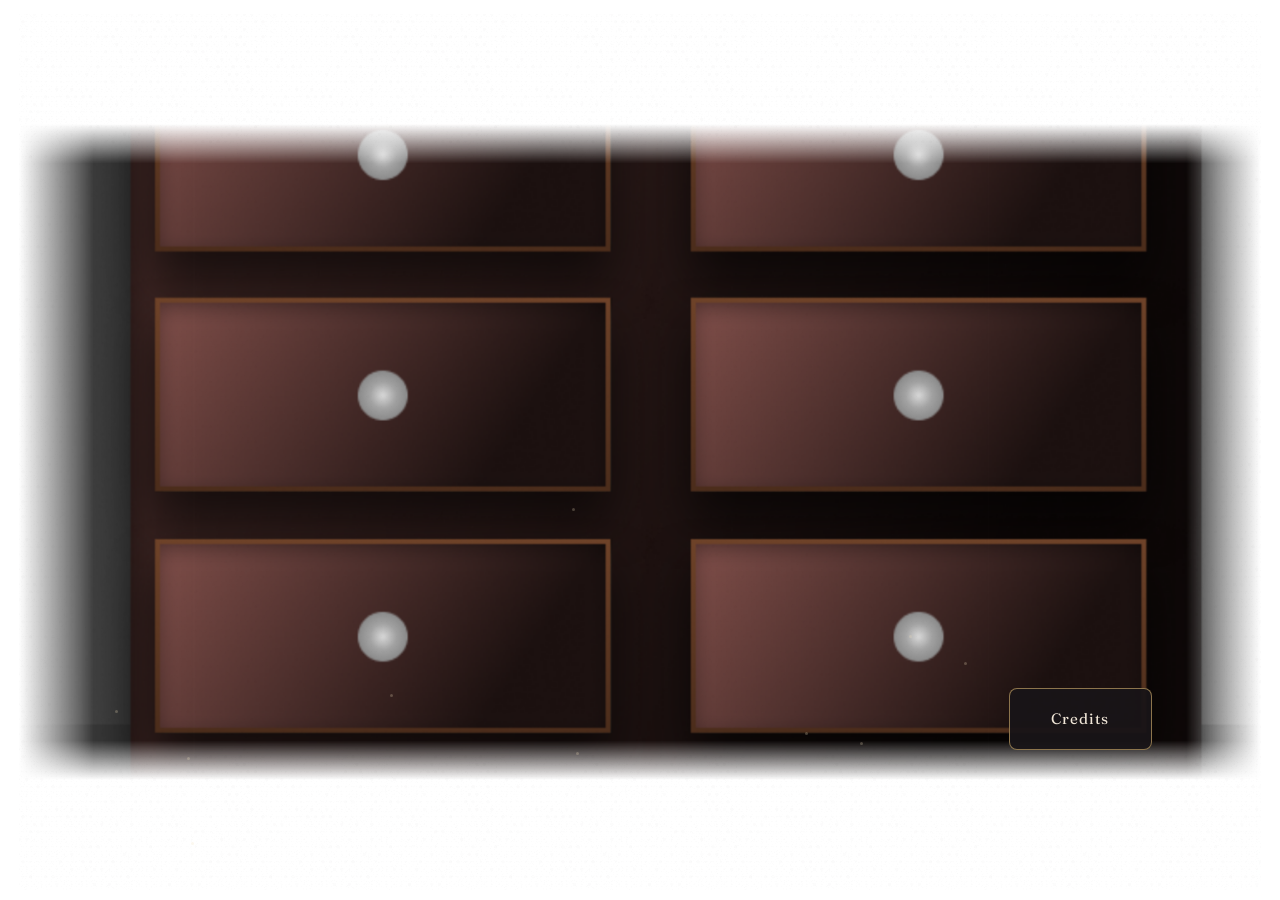
==== commit 92939bad: "Add files via upload" ====
--- a/index.html
+++ b/index.html
@@ -19,17 +19,17 @@
   apply(matches);
 })();
 
-</script><meta charset="utf-8"><meta name="viewport" content="width=device-width,initial-scale=1,viewport-fit=cover"><title>AFIJ Archive Cabinet</title><link rel="stylesheet" href="fonts.css?v=21"><style>
+</script><meta charset="utf-8"><meta name="viewport" content="width=device-width,initial-scale=1,viewport-fit=cover"><title>AFIJ Archive Cabinet</title><link rel="stylesheet" href="fonts.css?v=23"><style>
 :root{--cream:#efe6d7;--gold:#c9a769}*{box-sizing:border-box}html,body{margin:0;width:100%;height:100%;overflow:hidden;background:transparent;color:var(--cream);font-family:"Fraunces",serif}button{font:inherit}#game{position:relative;width:100%;height:100vh;overflow:hidden;background:transparent}.scene{position:absolute;inset:0;overflow:hidden}.room-renderer{position:absolute;inset:1.5% 1.5% 1.2%;overflow:hidden;border-radius:38px;isolation:isolate;background:transparent;-webkit-mask-image:radial-gradient(ellipse 86% 88% at 50% 47%,#000 0,#000 58%,#000f 64%,#000d 70%,#0009 77%,#0006 83%,#0003 88%,#0001 94%,transparent 100%);mask-image:radial-gradient(ellipse 86% 88% at 50% 47%,#000 0,#000 58%,#000f 64%,#000d 70%,#0009 77%,#0006 83%,#0003 88%,#0001 94%,transparent 100%)}.room-renderer:before{content:"";position:absolute;inset:0;z-index:899;pointer-events:none;opacity:.12;background:linear-gradient(90deg,transparent 14%,#f5e8cb1d 14.08%,transparent 14.22%,transparent 43%,#f5e8cb12 43.06%,transparent 43.16%,transparent 78%,#f5e8cb17 78.04%,transparent 78.14%);animation:scratches 11s linear infinite}.room-renderer:after{content:"";position:absolute;inset:0;z-index:900;pointer-events:none;background-image:url("archive-pattern.png");background-repeat:repeat;background-size:240px;opacity:.18;mix-blend-mode:soft-light;animation:grain 1.2s steps(2,end) infinite}.world{position:absolute;inset:-27% -30% -28%;transform:none;animation:film 8.5s infinite,breathe 19s ease-in-out infinite;background:transparent}.world:after{content:"";position:absolute;inset:0;z-index:850;pointer-events:none;background-image:radial-gradient(circle,#1814162e .7px,transparent .9px);background-size:5px 5px;opacity:.1;mix-blend-mode:multiply}.cab-bg{position:absolute;inset:0;background:radial-gradient(circle at 50% 20%,#deb15620,transparent 21%),linear-gradient(#272127,#121015)}.archive-arch{position:absolute;left:19%;right:19%;top:-15%;height:96%;z-index:5;border:28px solid #1a1519;border-bottom:0;border-radius:46% 46% 0 0;opacity:.8}.sidecab{position:absolute;top:8%;bottom:7%;width:25%;background:#1d1a1d;border:10px solid #100d0f;opacity:.68}.sidecab.l{left:-11%;transform:perspective(900px) rotateY(14deg)}.sidecab.r{right:-11%;transform:perspective(900px) rotateY(-14deg)}.archive-box{position:absolute;z-index:19;width:130px;height:84px;background:#4d3b30;border:6px solid #2a201c;box-shadow:0 12px 22px #0008}.archive-box:before{content:"ARCHIVE";position:absolute;left:22px;right:22px;top:27px;background:#b9aa8b;color:#4a4034;text-align:center;font-size:10px;padding:4px}.ab-one{left:4%;bottom:5%;transform:rotate(-7deg)}.ab-two{right:5%;bottom:4%;transform:rotate(5deg);width:110px;height:72px}.loose-folder{position:absolute;z-index:21;width:92px;height:56px;background:#ad9873;clip-path:polygon(0 15%,38% 15%,44% 0,100% 0,100% 100%,0 100%)}.lf-one{left:15%;bottom:10%;transform:rotate(12deg)}.lf-two{right:17%;bottom:11%;transform:rotate(-8deg)}.tiny-clock{position:absolute;right:13%;top:14%;z-index:16;width:62px;height:62px;border-radius:50%;background:#c4b18b;border:7px solid #3d2e27;transform:rotate(3deg)}.tiny-clock:after{content:"";position:absolute;left:50%;top:50%;width:19px;height:3px;background:#4a3a31;transform:rotate(-30deg);transform-origin:left}.hanglamp{position:absolute;left:50%;top:-10px;width:4px;height:150px;background:#393238}.hanglamp:after{content:"";position:absolute;left:-46px;bottom:-8px;border-left:48px solid transparent;border-right:48px solid transparent;border-bottom:58px solid #6c553c;filter:drop-shadow(0 0 28px #e7b85d47)}.flicker{animation:flicker 4.2s ease-in-out infinite}.cabmain{position:absolute;left:50%;top:50%;width:min(690px,58vw);height:min(500px,59vh);background:#2b2729;border:15px solid #141113;box-shadow:0 26px 68px #000b;display:grid;grid-template-columns:repeat(2,1fr);grid-template-rows:repeat(3,1fr);gap:12px;padding:14px;transform:translate(-50%,-50%) rotate(-.35deg);z-index:115}.drawer{position:relative;z-index:121;border:2px solid #201b1d;background:linear-gradient(#584b4d,#322c2f);cursor:pointer;transition:.2s}.drawer:hover,.drawer:focus-visible{filter:brightness(1.14);transform:translateY(-2px);outline:1px solid #b99a69}.drawer:after{content:"";position:absolute;left:9%;right:9%;bottom:8%;height:3px;background:#211c1d}.drawer.opening{animation:open .45s ease}.handle{position:absolute;left:50%;top:37%;transform:translate(-50%,-50%);width:35%;height:18%;border:4px solid #9b8768;border-radius:5px}.taglab{position:absolute;left:50%;top:63%;transform:translateX(-50%);width:42%;height:25%;background:#c7bdac;color:#302b29;display:flex;align-items:center;justify-content:center;font-size:12px;letter-spacing:.08em}.dust{position:absolute;inset:0;z-index:20;pointer-events:none;overflow:hidden}.dust i{position:absolute;width:3px;height:3px;border-radius:50%;background:#f4e2be40;animation:float 10s linear infinite}.overlay{position:fixed;inset:0;z-index:500;display:none;align-items:center;justify-content:center;padding:20px;background:#0405086b;backdrop-filter:blur(4px)}.overlay.show{display:flex;animation:fade .25s}.panel{position:relative;width:min(760px,92vw);max-height:84vh;overflow:auto;padding:28px 30px 24px;border:1px solid #be995194;border-radius:18px;background:linear-gradient(145deg,#1a1719f0,#0b0c10f6);box-shadow:0 18px 55px #0008,inset 0 0 0 4px #6c523019;backdrop-filter:blur(12px) saturate(.82)}.panel:before{content:"";position:absolute;inset:7px;border:1px solid #b1894c29;border-radius:12px;pointer-events:none}.kick{color:#c8a86e;letter-spacing:.18em;font-size:10px;text-transform:uppercase}.panel h2{margin:8px 0 13px;font-weight:normal;color:#f4eadb;font-size:25px}.panel p,.room-action-body{color:#e0d7ca;line-height:1.72;font-size:14px}.room-action-lead{margin-bottom:14px;color:#efe2cd;font-size:15px;line-height:1.55;font-style:italic}.panel hr{border:0;border-top:1px solid #554638}.panel em{color:#d0b88d}.file-footer{text-align:center}.close-file{min-width:138px;margin-top:18px;padding:10px 22px;border:1px solid #c59e5b9e;background:linear-gradient(#5b462d57,#1916168a);color:#f0dfc2;letter-spacing:.14em;cursor:pointer}.close-file:hover{background:#5d412b}.action-title{font-size:23px!important}.archive-plaque{position:fixed;top:18px;left:50%;z-index:250;transform:translateX(-50%);pointer-events:none;text-align:center;text-shadow:0 2px 12px #000}.archive-plaque small{display:block;color:#ad9164;letter-spacing:.2em;font-size:8px}.archive-plaque span{font-size:17px}@keyframes float{from{transform:translateY(20px);opacity:0}20%{opacity:.5}80%{opacity:.15}to{transform:translateY(-180px);opacity:0}}@keyframes flicker{48%{filter:brightness(.92)}50%{filter:brightness(1.06)}52%{filter:brightness(.95)}}@keyframes grain{25%{background-position:3px -2px}50%{background-position:-2px 3px}75%{background-position:2px 1px}}@keyframes scratches{to{transform:translateX(2px)}}@keyframes film{17%{filter:brightness(.965) contrast(1.025)}35%{filter:brightness(1.025)}63%{filter:brightness(.95) contrast(1.03)}83%{filter:brightness(1.018)}}@keyframes breathe{50%{filter:sepia(.035) saturate(.96)}}@keyframes open{50%{transform:translateY(16px);box-shadow:0 24px 25px #000}}@keyframes fade{from{opacity:0}}
 @media(prefers-reduced-motion:reduce){.world,.room-renderer:before,.room-renderer:after,.dust i,.flicker{animation:none!important}}
 </style></head><body><div id="game"><section id="cabinet" class="scene"><div class="room-renderer"><div class="world" id="world"><div class="archive-scene"><img class="archive-background" src="Assets/Archive.png" alt="" draggable="false"><div class="cabmain" id="drawers" aria-label="Archive case files"></div></div><div class="dust" id="dust"></div></div></div></section></div>
 <button type="button" id="creditsButton" class="credits-trigger" aria-haspopup="dialog">Credits</button>
 <template id="creditsContent">
   <div class="credits-intro">
-    <img class="credits-logo" src="Assets/velune-logo.png" alt="Velune logo" width="1596" height="1596">
+    <a class="credits-logo-link" href="https://velune-vt.carrd.co/" target="_blank" rel="noopener noreferrer"><img class="credits-logo" src="Assets/velune-logo.png" alt="Velune logo" width="1596" height="1596"></a>
     <p class="credits-subtitle">Trilogy Series &amp; Expanded ARG</p>
     <h3>Series author &amp; creator</h3>
-    <p class="creator-name">Velune</p>
+    <p class="creator-name"><a href="https://velune-vt.carrd.co/" target="_blank" rel="noopener noreferrer">Velune</a></p>
   </div>
   <p class="credits-handles">Voice cast and production handles are Discord usernames.</p>
   <section class="credit-section" aria-labelledby="castCredits">
@@ -383,9 +383,13 @@
 .credits-view .panel{position:fixed;left:calc(var(--file-stage-x) + var(--file-stage-width)*.5);top:calc(var(--file-stage-y) + var(--file-stage-height)*.04);transform:translateX(-50%);width:min(680px,calc(var(--file-stage-width)*.8));height:calc(var(--file-stage-height)*.92);max-height:none;display:flex;flex-direction:column;overflow:hidden;padding:24px 26px 18px}
 .credits-view #fileBody{flex:1;min-height:0;overflow:auto;overscroll-behavior:contain;padding:0 8px;scrollbar-width:thin}
 .credits-view #fileBody:focus-visible{outline:1px solid #c9a76980;outline-offset:-1px}
-.credits-view #fileKick,.credits-view #fileTitle{text-align:center}
+.credits-view #fileKick,.credits-view #fileTitle{text-align:left;padding-right:180px}
 .credits-intro{text-align:center}
 .credits-logo{display:block;width:200px;max-width:56%;height:auto;margin:8px auto 16px;padding:0;background:transparent;border:0;border-radius:0;opacity:1}
+.credits-logo-link{display:block;width:200px;max-width:56%;margin:8px auto 16px}
+.credits-logo-link .credits-logo{width:100%;max-width:none;margin:0}
+.credits-logo-link:focus-visible{outline:2px solid #dfc58e;outline-offset:4px;border-radius:8px}
+.creator-name a{color:inherit;text-decoration:underline;text-decoration-thickness:1px;text-underline-offset:4px}
 .credits-subtitle{margin:0 0 18px;color:#d0b88d!important;font-style:italic}
 .credits-view h3{margin:18px 0 10px;color:#dfc595;font-size:17px;font-weight:normal;letter-spacing:.025em}
 .credits-view .creator-name{margin:4px 0 24px;font-size:22px}
@@ -398,7 +402,7 @@
 .credits-handles{margin:0 0 18px;color:#cbb798!important;font-size:13px!important;text-align:center}
 .credit-section a{color:#dfc595;text-decoration:underline;text-underline-offset:3px}
 .credit-section a:hover,.credit-section a:focus-visible{color:#fff0cb;outline-offset:4px}
-.credits-view .file-footer{position:static;flex:none;z-index:5;margin:8px 0 0;padding:4px 0 0;background:none;text-align:right}
+.credits-view .file-footer{position:absolute;top:12px;right:18px;flex:none;z-index:5;margin:0;padding:0;background:none;text-align:right}
 .credits-view .close-file{margin-top:0}
 .credits-view .close-file{width:172px;height:52px}
 
@@ -459,7 +463,8 @@
 html[data-layout="mobile"] .credits-view h3{font-size:16px}
 html[data-layout="mobile"] .credits-view .creator-name{font-size:20px}
 html[data-layout="mobile"] .credit-list>div{grid-template-columns:minmax(105px,.8fr) minmax(0,1.2fr);gap:10px}
-html[data-layout="mobile"] .credits-view .file-footer{position:static;margin:8px 0 0;padding:4px 0 0;background:none}
+html[data-layout="mobile"] .credits-view .file-footer{position:absolute;top:10px;right:12px;margin:0;padding:0;background:none}
+html[data-layout="mobile"] .credits-view #fileKick,html[data-layout="mobile"] .credits-view #fileTitle{padding-right:144px;text-align:left}
 html[data-layout="mobile"] .credits-view .close-file{width:132px;height:44px}
 html[data-layout="mobile"] .profile-view{padding:0;touch-action:pan-x pan-y}
 html[data-layout="mobile"] .profile-view .panel{left:calc(var(--file-stage-x) + 8px);top:calc(var(--file-stage-y) + 8px);width:calc(var(--file-stage-width) - 16px);height:calc(var(--file-stage-height) - 16px);max-height:none;display:flex;flex-direction:column;padding:8px;border-radius:12px;overflow:hidden;touch-action:pan-x pan-y}
